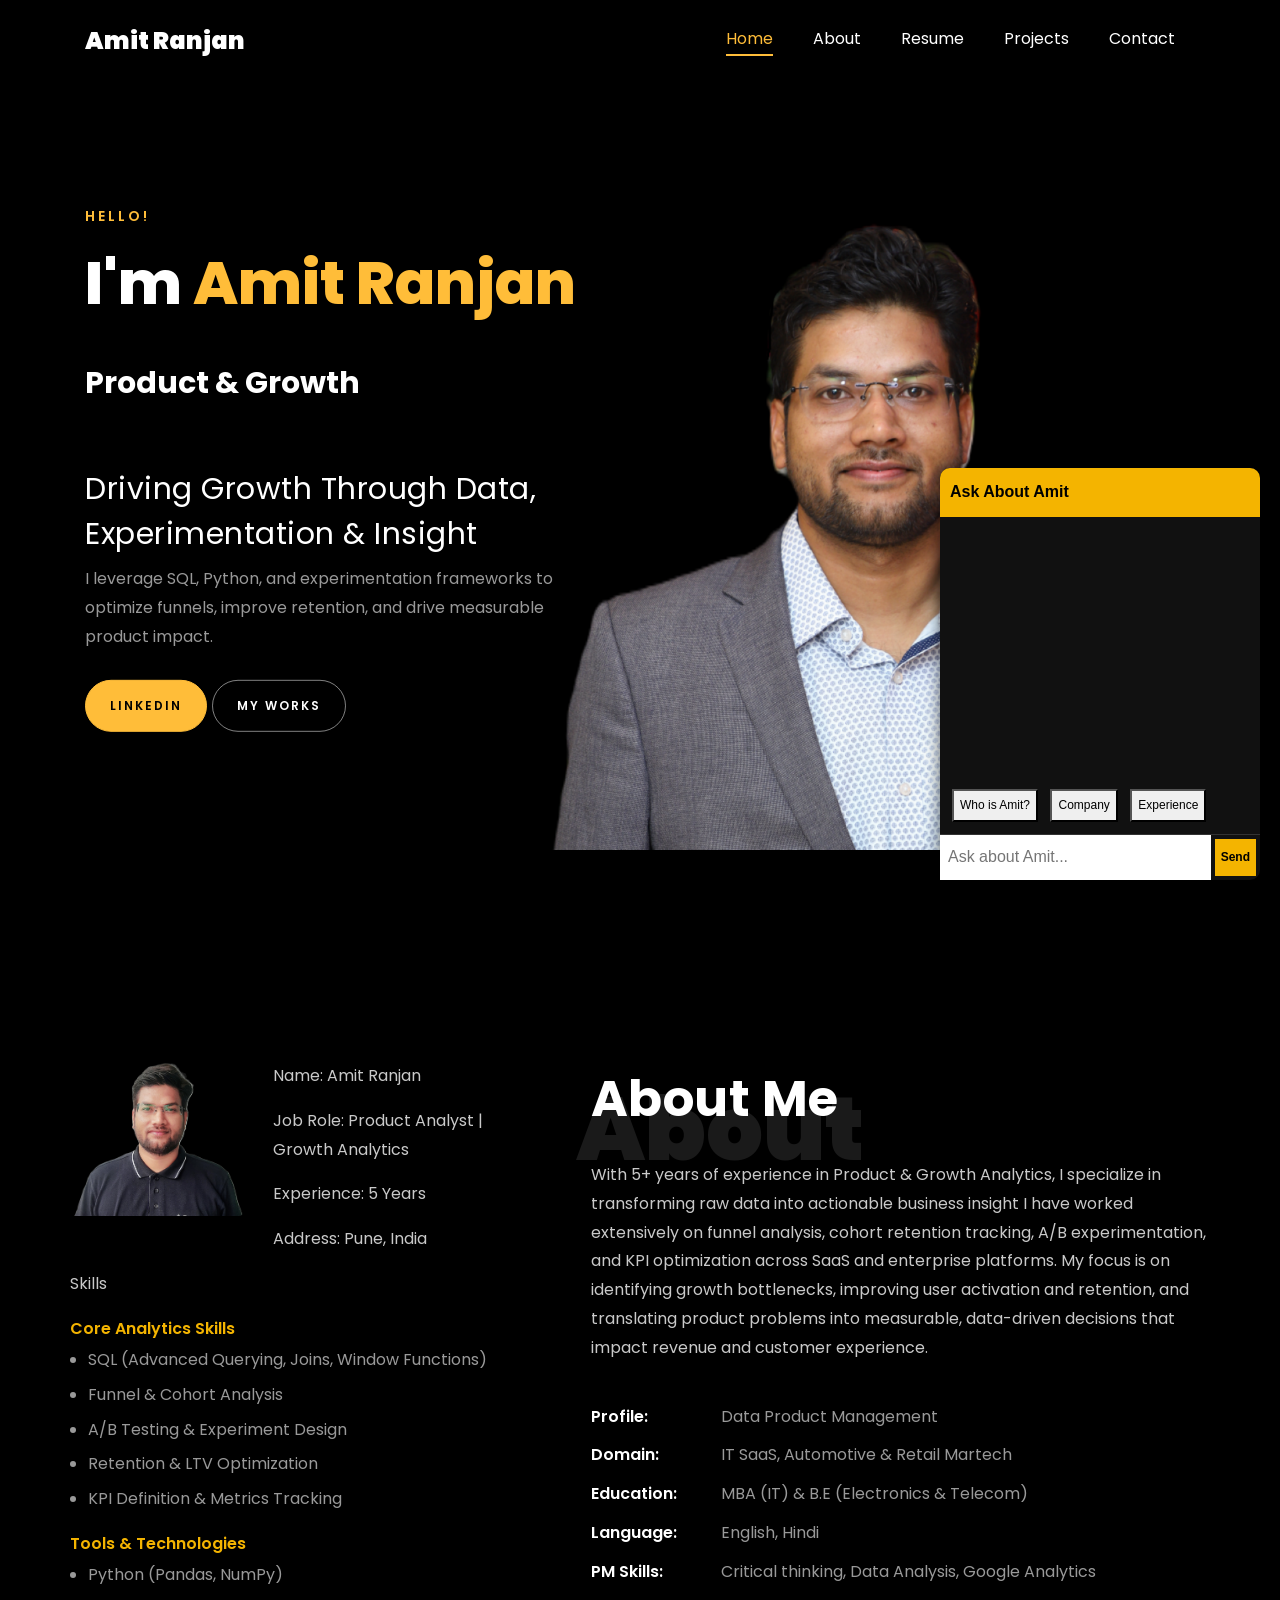
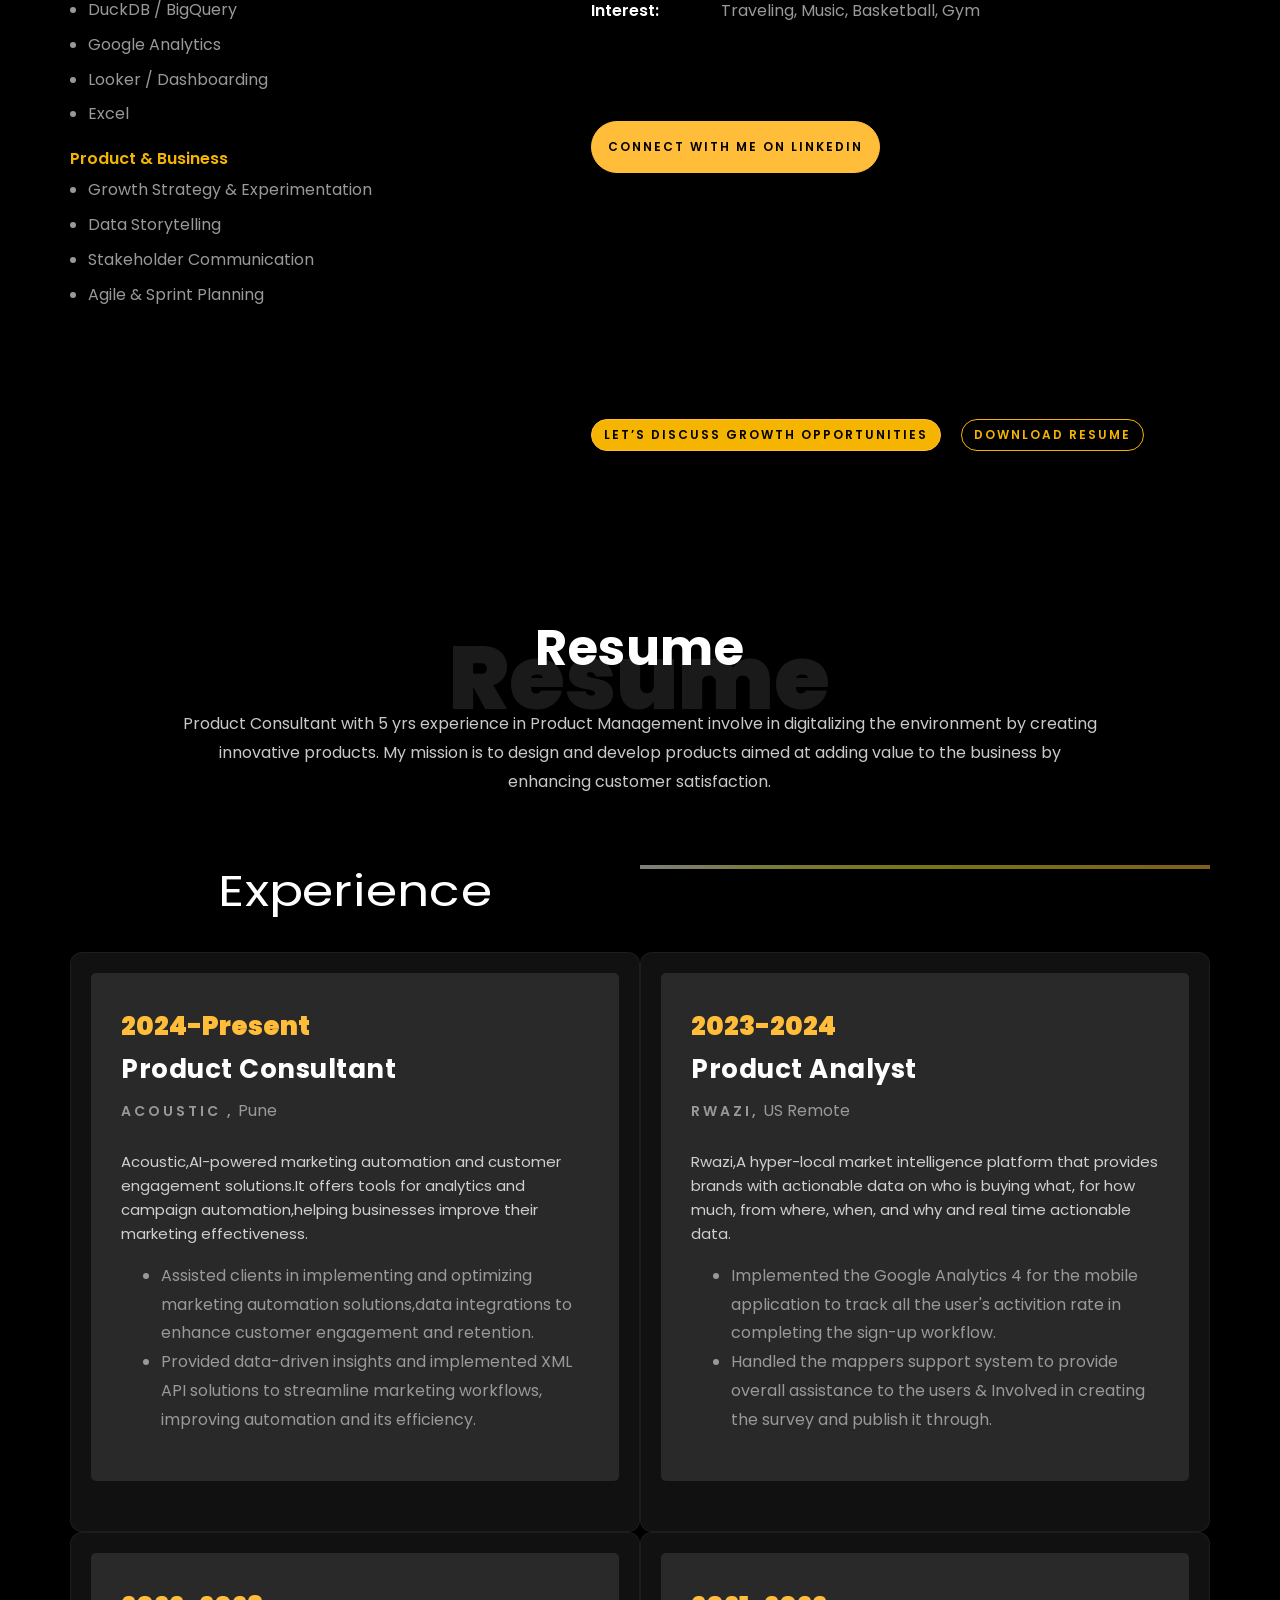
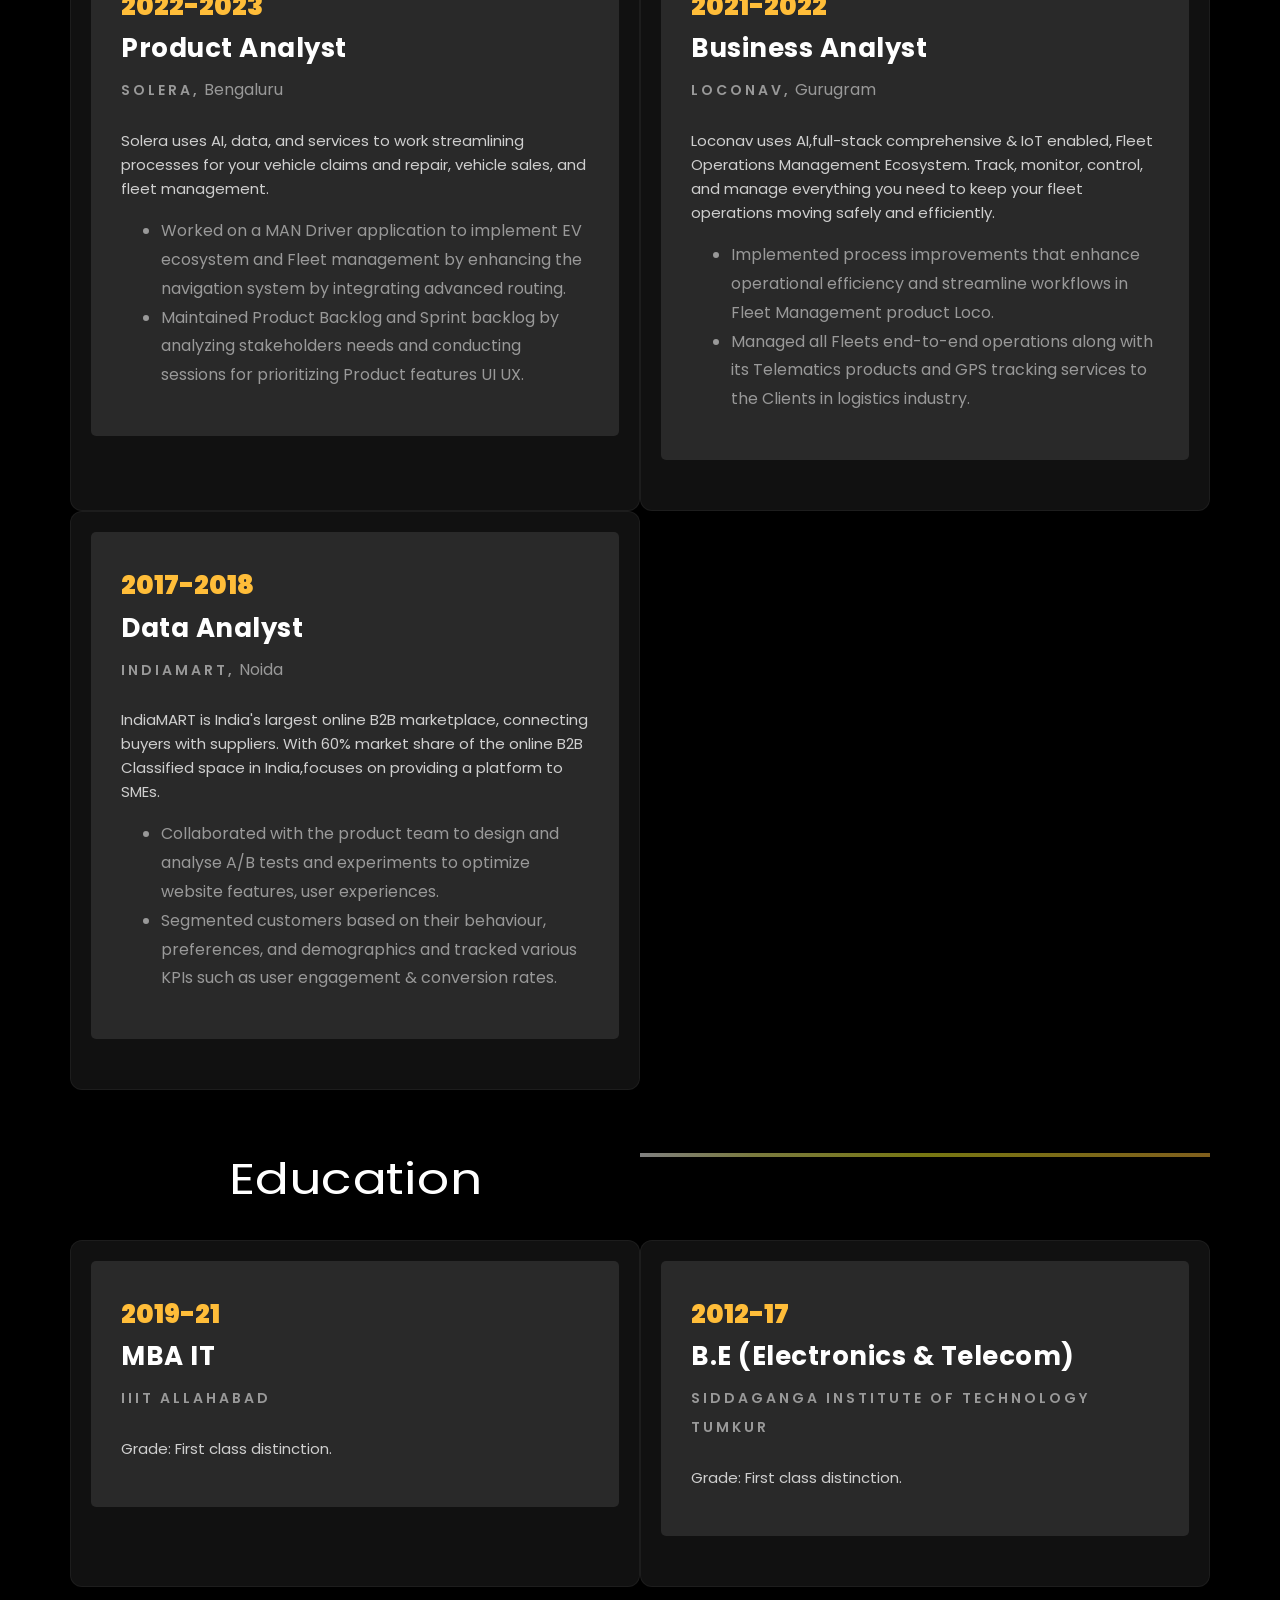
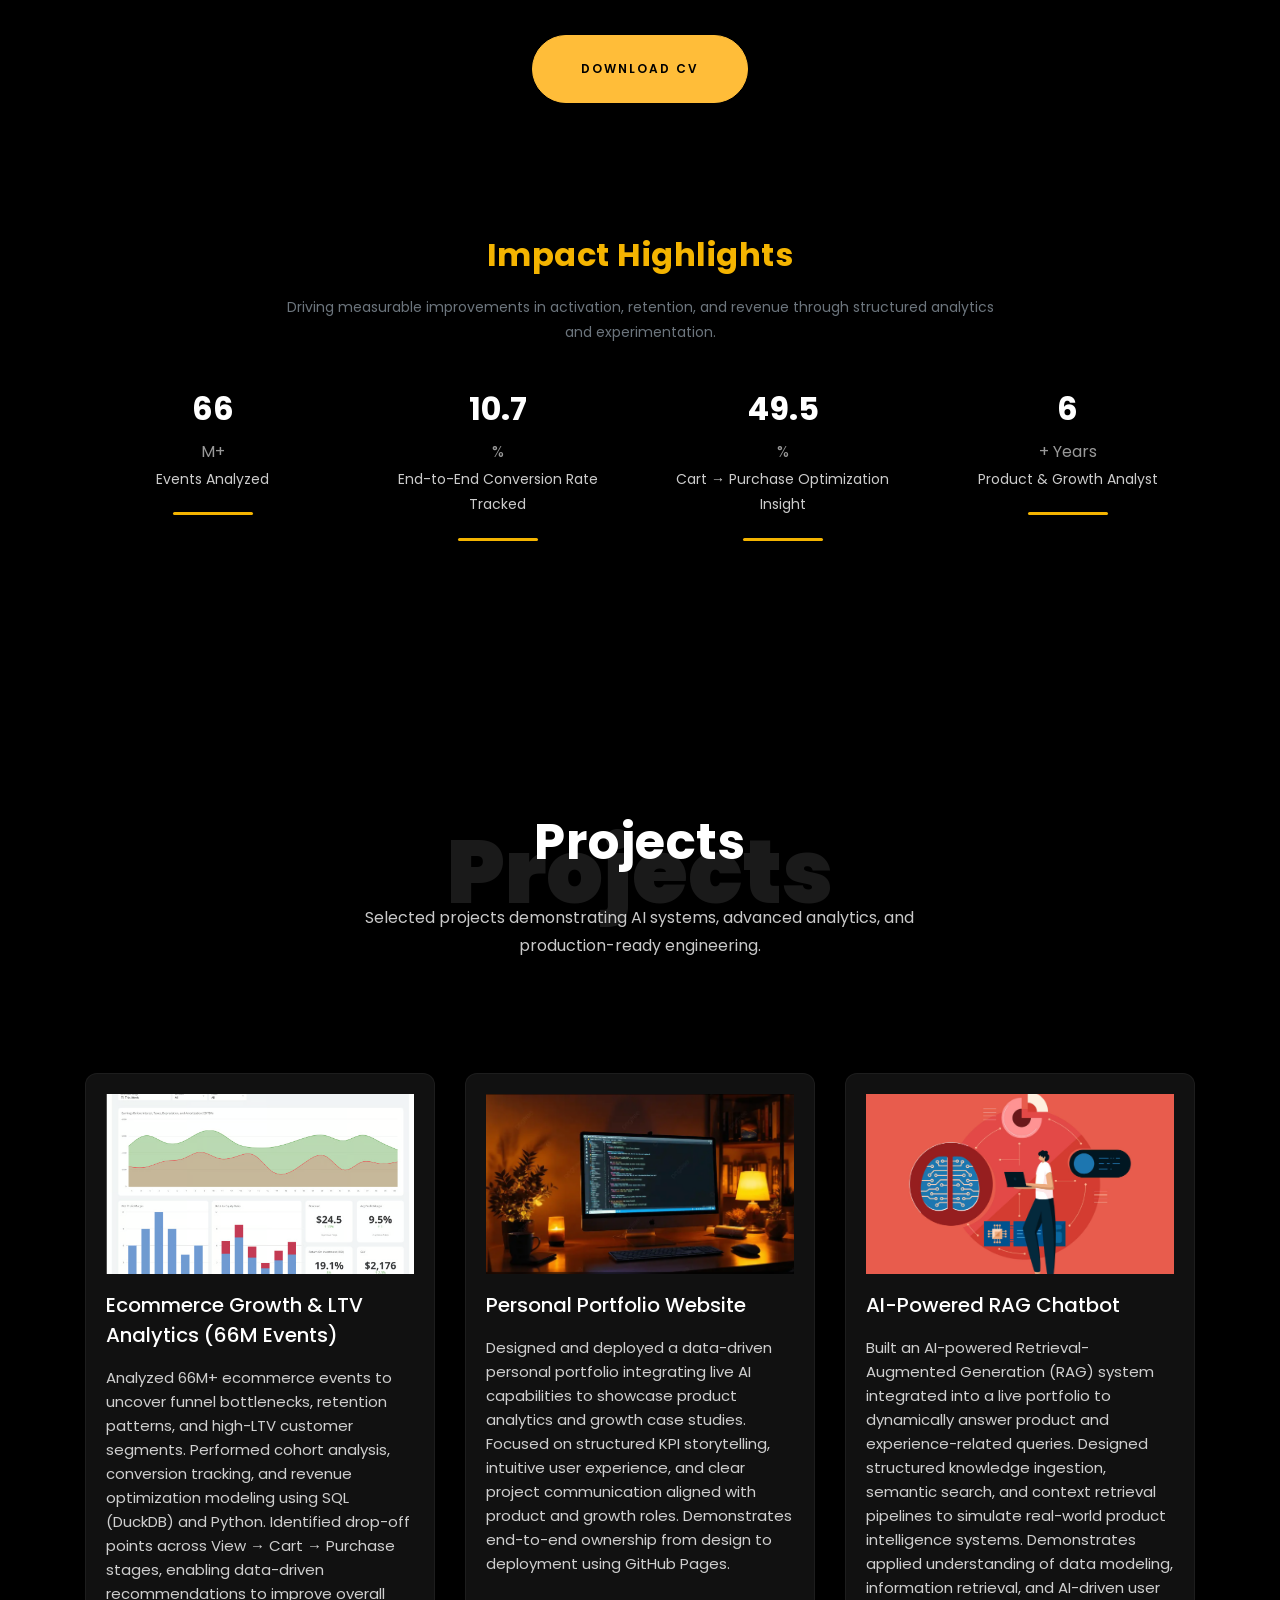
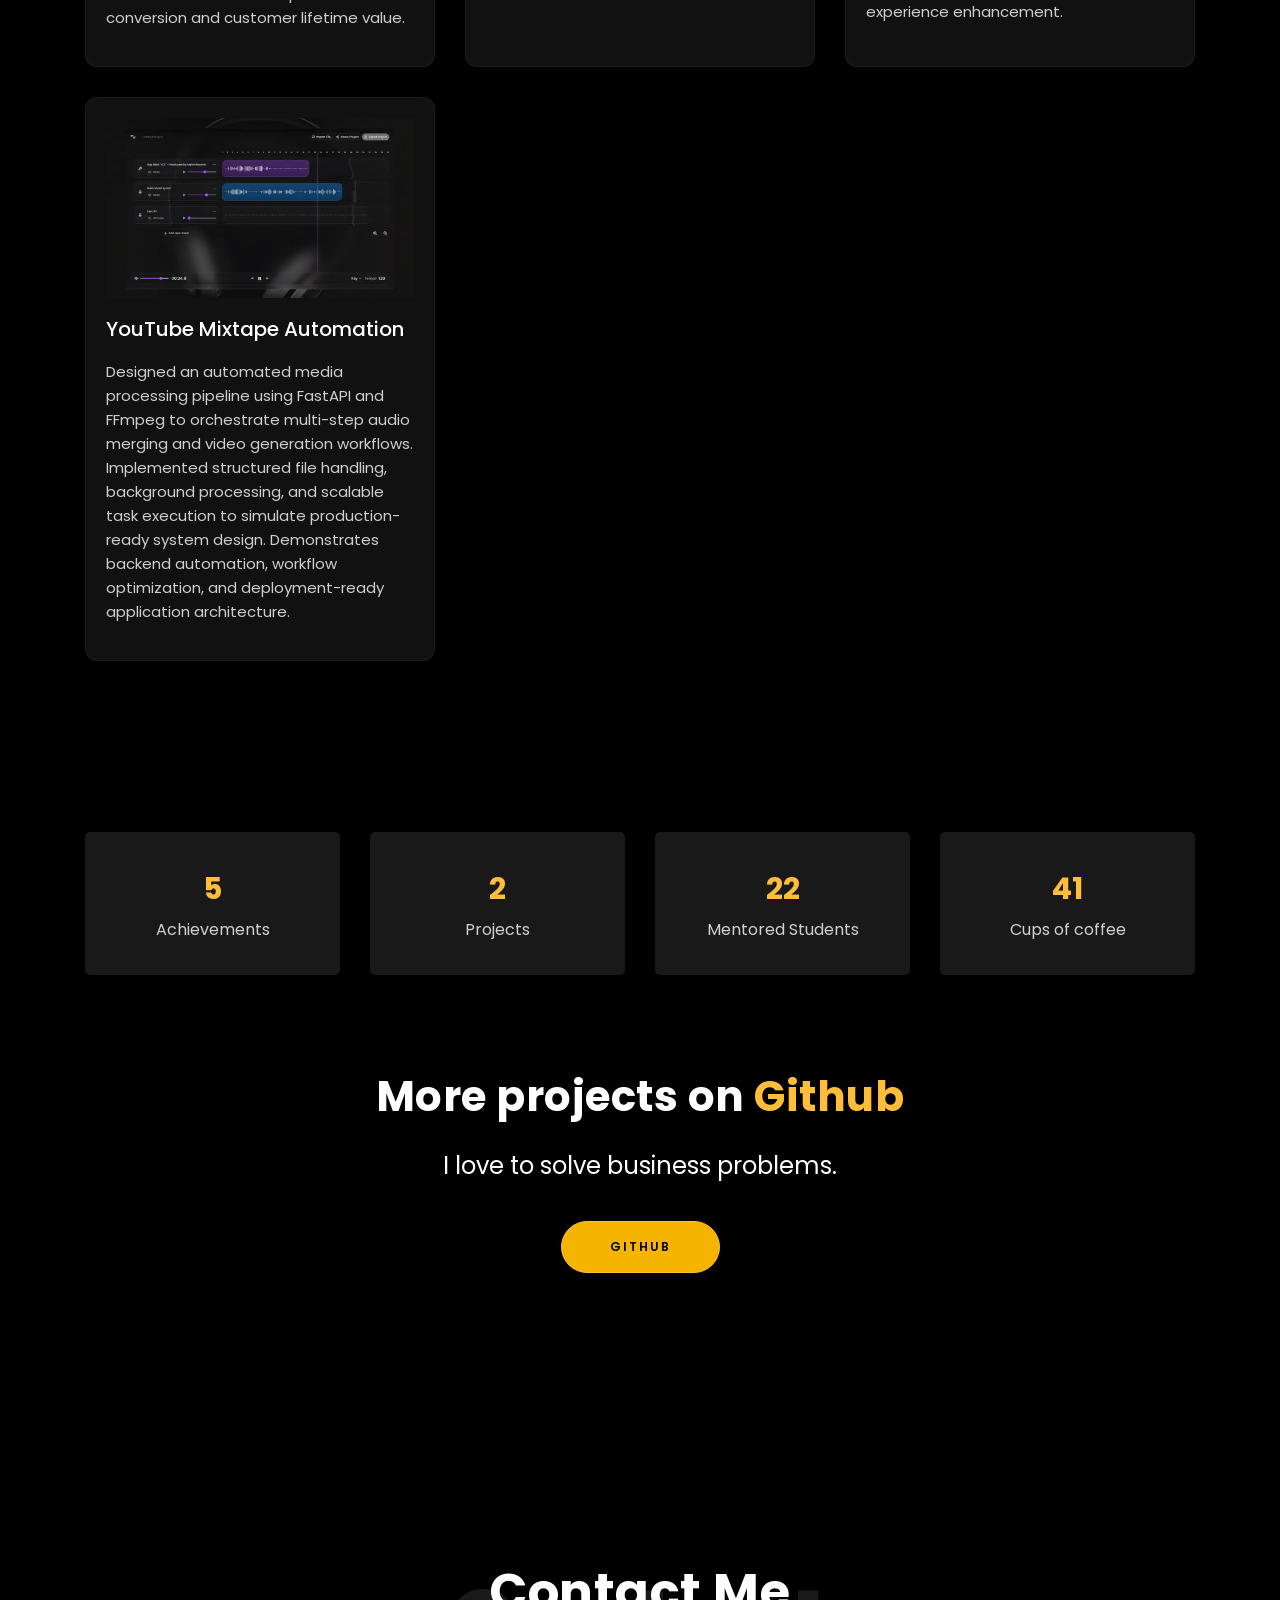
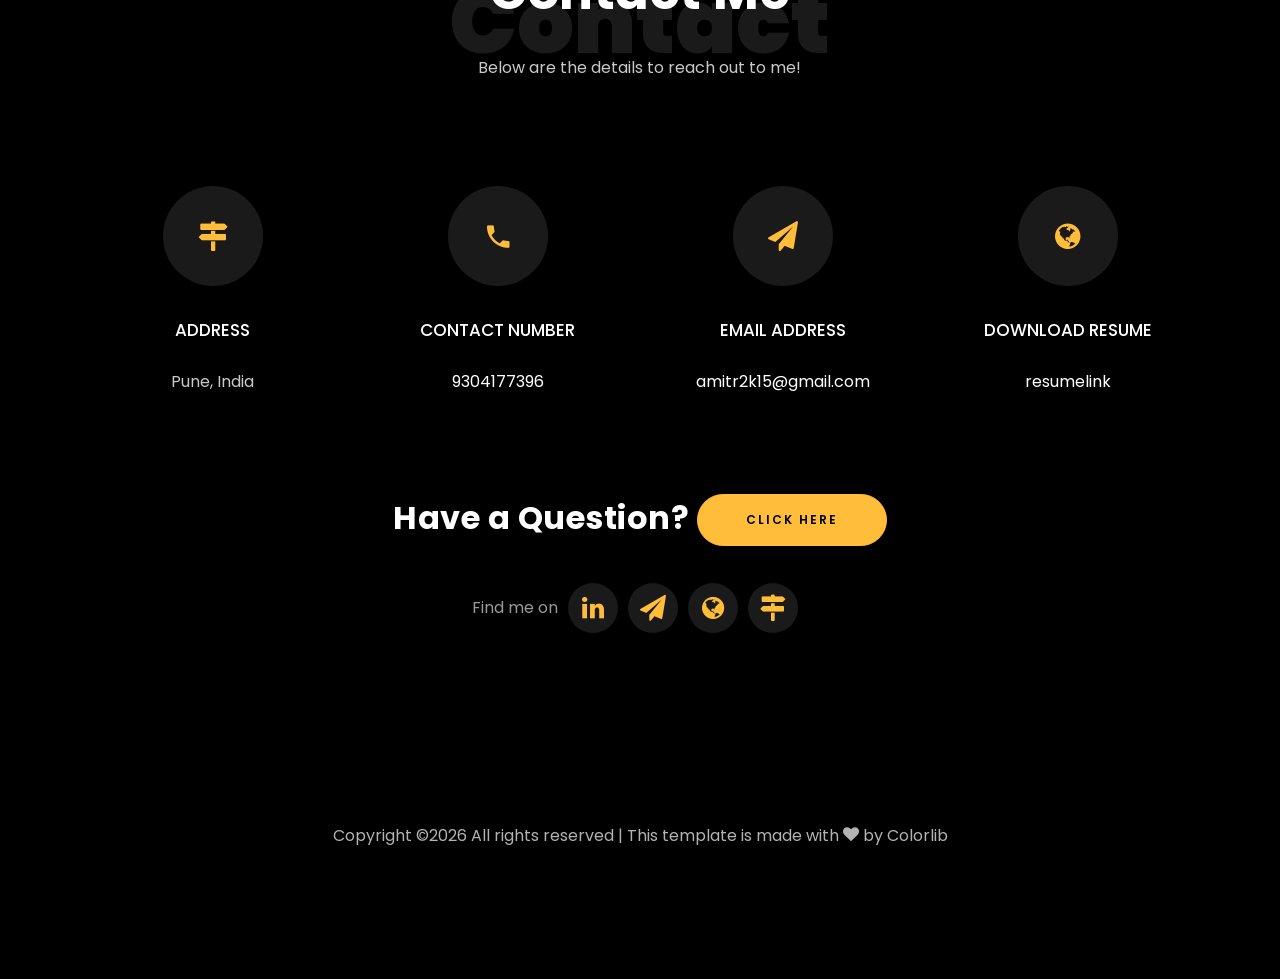
==== index.html @ 90a5bd71 "Remove Open to Oppurtunities" ====
<!DOCTYPE html>
<html lang="en">
  <head>
    <title>Amit Ranjan Portfolio</title>
    <meta charset="utf-8">
    <meta name="viewport" content="width=device-width, initial-scale=1, shrink-to-fit=no">
    
    <link href="https://fonts.googleapis.com/css?family=Poppins:100,200,300,400,500,600,700,800,900" rel="stylesheet">

    <link rel="stylesheet" href="css/open-iconic-bootstrap.min.css">
    <link rel="stylesheet" href="css/animate.css">
    
    <link rel="stylesheet" href="css/owl.carousel.min.css">
    <link rel="stylesheet" href="css/owl.theme.default.min.css">
    <link rel="stylesheet" href="css/magnific-popup.css">

    <link rel="stylesheet" href="css/aos.css">

    <link rel="stylesheet" href="css/ionicons.min.css">
    
    <link rel="stylesheet" href="css/flaticon.css">
    <link rel="stylesheet" href="css/icomoon.css">
    <link rel="stylesheet" href="css/style.css">



<style>

/*======================================
//--//-->   ABOUT
======================================*/

.about-mf .box-shadow-full {
  padding-top: 4rem;
  padding-bottom: 4rem;
}

.about-mf .about-img {
  margin-bottom: 2rem;
}

.about-mf .about-img img {
  margin-left: 10px;
}


.skill-mf .progress {
  /* background-color: #cde1f8; */
  margin: .5rem 0 1.2rem 0;
  border-radius: 0;
  height: .7rem;
}

.skill-mf .progress .progress-bar {
  height: .7rem;
  background-color: #ffbd39;
}


/* Animation styles */
#typing-animation {
  position: relative;
  font-size: 30px;
  font-weight: bold;
  color: rgb(255, 255, 255);
  overflow: hidden;
  white-space: nowrap;
  animation: typing 3s steps(20, end) infinite;
}

#typing-animation:before {
  content: "";
  /* position: absolute; */
  top: 0;
  left: 0;
  width: 0;
  height: 100%;
  background-color: #ccc;
  animation: typing-cursor 0.5s ease-in-out infinite;
}

@keyframes typing {
  from {
    width: 0;
  }
  to {
    width: 100%;
  }
}

@keyframes typing-cursor {
  from {
    width: 5px;
  }
  to {
    width: 0;
  }
}


/* project image zoom effect */

.zoom-effect {
  overflow: hidden;
  transition: transform 0.3s ease-out;
}

.zoom-effect:hover {
  transform: scale(1.1);
}


</style>

  </head>
  <body data-spy="scroll" data-target=".site-navbar-target" data-offset="300">
	  
	  
    <nav class="navbar navbar-expand-lg navbar-dark ftco_navbar ftco-navbar-light site-navbar-target" id="ftco-navbar">
	    <div class="container">
	      <a class="navbar-brand" href="index.html">Amit Ranjan </a>
	      <button class="navbar-toggler js-fh5co-nav-toggle fh5co-nav-toggle" type="button" data-toggle="collapse" data-target="#ftco-nav" aria-controls="ftco-nav" aria-expanded="false" aria-label="Toggle navigation">
	        <span class="oi oi-menu"></span> Menu
	      </button>

	      <div class="collapse navbar-collapse" id="ftco-nav">
	        <ul class="navbar-nav nav ml-auto">
	          <li class="nav-item"><a href="#home-section" class="nav-link"><span>Home</span></a></li>
	          <li class="nav-item"><a href="#about-section" class="nav-link"><span>About</span></a></li>
	          <li class="nav-item"><a href="#resume-section" class="nav-link"><span>Resume</span></a></li>
	          <li class="nav-item"><a href="#project-section" class="nav-link"><span>Projects</span></a></li>
	          <li class="nav-item"><a href="#contact-section" class="nav-link"><span>Contact</span></a></li>
	        </ul>
	      </div>
	    </div>
	  </nav>
	  <section id="home-section" class="hero">
		  <div class="home-slider  owl-carousel">
	       <div class="slider-item ">
	      	<div class="overlay"></div>
	         <div class="container">
	          <div class="row d-md-flex no-gutters slider-text align-items-end justify-content-end" data-scrollax-parent="true">
	          	<div class="one-third js-fullheight order-md-last img" style="background-image:url(images/bg_1.png);">
	          	 <div class="overlay"></div>
	          	</div>
		          <div class="one-forth d-flex  align-items-center ftco-animate" data-scrollax=" properties: { translateY: '70%' }">
		          	<div class="text">
		          		<span class="subheading">Hello! </span>
			            <h1 class="mt-3">I'm <span>Amit Ranjan</span></h1>
						<br>

						<!-- Element to contain animated typing -->
						<span id="typing-animation"></span>

						<script>
						
						// Initialize the typing animation
						const typingAnimationElement = document.getElementById('typing-animation');

						// Create an array of typing text
						const typingTexts = [
						'Product & Growth Analyst  ',
						'Funnel & Retention Specialist  ',
						'Data-Driven Problem Solver   ',
						];

						// Create a function to display the typing animation for a given text
						function playTypingAnimation(text) {
						// Loop through each character and add it to the element
						for (let i = 0; i < text.length; i++) {
							setTimeout(() => {
							typingAnimationElement.textContent += text[i];
							}, i * 200); // Increase the delay to slow down the typing animation
						}

						// Once the animation is complete, reset the text and start over
						setTimeout(() => {
							typingAnimationElement.textContent = '';
							playTypingAnimation(typingTexts[(typingTexts.indexOf(text) + 1) % typingTexts.length]);
						}, text.length * 200);
						}

						// Start the typing animation loop
						playTypingAnimation(typingTexts[0]);

						</script>

                        <br>
						<br>
						<br>
			            <h2>Driving Growth Through Data, Experimentation & Insight</h2>
						<h2 class= "mt=4"></h2>I leverage SQL, Python, and experimentation frameworks to optimize funnels, improve retention, and drive measurable product impact.</h2>
						<!-- <h2 class="d-flex" style="margin-bottom: 0">With over 4 years of experience</h2> -->
						<br> 
						<br>
			            <p><a href="https://www.linkedin.com/in/amitrnjan/" class="btn btn-primary py-3 px-4">linkedin</a> 
						    <a href="https://github.com/amitr2k11" class="btn btn-white btn-outline-white py-3 px-4">My works</a></p>
		            </div>
		          </div>
	        	</div>
	        </div>
	      </div>
		</div>
    </section>



    <section class="ftco-about img ftco-section ftco-no-pb" id="about-section">
    	<div class="container">
			<div class="row">
				<div class="row d-flex align-items-stretch">
				<!-- <div class="row d-flex"> -->
					<div class="col-md-6 col-lg-5 d-flex">
						<div class="img-about img d-flex align-items-stretch">
							<div class="overlay">
								<div class="row">
									<div class="col-sm-6 col-md-5">
									  <div class="about-img">
										<img src="images/about-me.png" class="img-fluid rounded b-shadow-a" alt="">
									  </div>
									</div>
									<!-- Details next to profile image -->
									<div class="col-sm-6 col-md-7">
									  <div class="about-info">
										<p><span class="title-s">Name: </span> <span>Amit Ranjan</span></p>
										<p><span class="title-s">Job Role: </span> <span>Product Analyst | Growth Analytics</span></p>
										<p><span class="title-s">Experience: </span> <span>5 Years </span></p>
										<p><span class="title-s">Address: </span> <span>Pune, India</span></p>
									  </div>
									</div>
								  </div>

								<div class="skill-mf skills-section">
									<p class="title-s">Skills</p>
									<h6>Core Analytics Skills</h6>
                                   <ul>
                                     <li>SQL (Advanced Querying, Joins, Window Functions)</li>
                                     <li>Funnel & Cohort Analysis</li>
                                     <li>A/B Testing & Experiment Design</li>
                                     <li>Retention & LTV Optimization</li>
                                     <li>KPI Definition & Metrics Tracking</li>
                                  </ul>

                                    <h6>Tools & Technologies</h6>
                                    <ul>
                                    <li>Python (Pandas, NumPy)</li>
                                    <li>DuckDB / BigQuery</li>
                                    <li>Google Analytics</li>
                                    <li>Looker / Dashboarding</li>
                                    <li>Excel</li>
                                    </ul>

                                    <h6>Product & Business</h6>
                                    <ul>
                                    <li>Growth Strategy & Experimentation</li>
                                    <li>Data Storytelling</li>
                                    <li>Stakeholder Communication</li>
                                    <li>Agile & Sprint Planning</li>
                                    </ul>
									
								</div>
							</div>
						</div>
					</div>
					
					<div class="col-md-6 col-lg-7 pl-lg-5 pb-5">
						<div class="row justify-content-start pb-3">
							<div class="col-md-12 heading-section ftco-animate">
								
								<h1 class="big">About</h1>
								<h2 class="mb-4">About Me</h2>
								
								<p>With 5+ years of experience in Product & Growth Analytics, I specialize in transforming raw data into actionable business insight
								   I have worked extensively on funnel analysis, cohort retention tracking, A/B experimentation, and KPI optimization across SaaS and enterprise platforms.
								   My focus is on identifying growth bottlenecks, improving user activation and retention, and translating product problems into measurable, data-driven decisions that impact revenue and customer experience.</p>
								<ul class="about-info mt-4 px-md-0 px-2">
									<li class="d-flex"><span>Profile:</span> <span> Data Product Management </span></li>
									<li class="d-flex"><span>Domain:</span> <span> IT SaaS, Automotive &amp; Retail Martech </span></li>
									<li class="d-flex"><span>Education:</span> <span> MBA (IT) &amp; B.E (Electronics & Telecom) </span></li>
									<li class="d-flex"><span>Language:</span> <span>English, Hindi</span></li>
									<li class="d-flex"><span>PM Skills:</span> <span> Critical thinking, Data Analysis, Google Analytics </span></li>
									<li class="d-flex"><span>Interest:</span> <span>Traveling, Music, Basketball, Gym</span></li>
									
								</ul>
							</div>
						</div>
						<div class="counter-wrap ftco-animate d-flex mt-md-1">
							<div class="text">
								<p class="mb-2">
									<!-- <span class="number" data-number="5">0</span> <span>+</span>
									<span>&nbsp; Projects completed</span> -->
								</p>
								<br>
								<br>
								<p><a href="https://www.linkedin.com/in/amitrnjan/" class="btn btn-primary py-3 px-3">Connect with me on LinkedIn</a></p>
                
                                <section id="about">
                                 <div class="badge-base LI-profile-badge" data-locale="en_US" data-size="small" data-theme="dark" data-type="VERTICAL" data-vanity="amitrnjan" data-version="v1"><a class="badge-base__link LI-simple-link" href="https://in.linkedin.com/in/amitrnjan?trk=profile-badge"></a></div> 
                                </section>
								                <div class="hero-buttons">
                                <a href="#contact-section" class="btn btn-primary mr-3">
                                 Let’s Discuss Growth Opportunities
                                </a>
                                <a href="https://drive.google.com/file/d/1G89qlvnezkSDI4OOdaeOlLHREACm2Dat/view?usp=sharing" class="btn btn-outline-light" download>
                                  Download Resume
                                </a>
                                </div>
							</div>
						</div>
					</div>
				</div>
			</div>
		</div>
    </section>
    <section class="ftco-section ftco-no-pb" id="resume-section">
    	<div class="container">
    		<div class="row justify-content-center pb-5">
          <div class="col-md-10 heading-section text-center ftco-animate">
          	<h1 class="big big-2">Resume</h1>
            <h2 class="mb-4">Resume</h2>
            <p>Product Consultant with 5 yrs experience in Product Management involve in digitalizing the environment by creating innovative products. My mission is to design and develop products aimed at adding value to the business by enhancing customer satisfaction.</p>
          </div>
        </div>

		<div class="row">
			<h1 class="big-4">Experience</h1>
			<div class="underline"></div>
		</div>
		<br>
		
		<div class="row">
			<div class="col-md-6 project-card">
				<div class="resume-wrap ftco-animate">
					<span class="date">2024-Present</span>
					<h2>Product Consultant</h2>
					<span class="position">Acoustic ,</span>
					<span class="mt-4">Pune</span>
					<p class="mt-4">Acoustic,AI-powered marketing automation and customer engagement solutions.It offers tools for analytics and campaign automation,helping businesses improve their marketing effectiveness.
						<ul>
							<li>Assisted clients in implementing and optimizing marketing automation solutions,data integrations to enhance customer engagement and retention.</li>
							<li>Provided data-driven insights and implemented XML API solutions to streamline marketing workflows, improving automation and its efficiency.</li>
						</ul>
					</p>
				</div>

			</div>

				<div class="col-md-6 project-card">
					<div class="resume-wrap ftco-animate">
						<span class="date">2023-2024</span>
						<h2>Product Analyst</h2>
						<span class="position">Rwazi,</span>
						<span class="mt-4">US Remote</span>
						<p class="mt-4">Rwazi,A hyper-local market intelligence platform that provides brands with actionable data on who is buying what, for how much, from where, when, and why and real time actionable data.
							<ul>
								<li>Implemented the Google Analytics 4 for the mobile application to track all the user's activition rate in completing the sign-up workflow.</li>
								<li>Handled the mappers support system to provide overall assistance to the users & Involved in creating the survey and publish it through.</li>
							</ul>
						</p>
					</div>

				</div>

				<div class="col-md-6 project-card">
					<div class="resume-wrap ftco-animate">
						<span class="date">2022-2023</span>
						<h2>Product Analyst</h2>
						<span class="position">Solera,</span>
						<span class="mt-4">Bengaluru</span>
						<p class="mt-4">Solera uses AI, data, and services to work streamlining processes for your vehicle claims and repair, vehicle sales, and fleet management.
							<ul>
								<li>Worked on a MAN Driver application to implement EV ecosystem and Fleet management by enhancing the navigation system by integrating advanced routing.</li>
								<li>Maintained Product Backlog and Sprint backlog by analyzing stakeholders needs and conducting sessions for prioritizing Product features UI UX.</li>
							</ul>
						</p>
					</div>

				</div>

				<div class="col-md-6 project-card">
					<div class="resume-wrap ftco-animate">
						<span class="date">2021-2022</span>
						<h2>Business Analyst</h2>
						<span class="position">Loconav,</span>
						<span class="mt-4">Gurugram</span>
						<p class="mt-4">Loconav uses AI,full-stack comprehensive & IoT enabled, Fleet Operations Management Ecosystem. Track, monitor, control, and manage everything you need to keep your fleet operations moving safely and efficiently.
							<ul>
								<li> Implemented process improvements that enhance operational efficiency and streamline workflows in Fleet Management product Loco.</li>
								<li>Managed all Fleets end-to-end operations along with its Telematics products and GPS tracking services to the Clients in logistics industry.</li>
							</ul>
						</p>
					</div>

				</div>

				<div class="col-md-6 project-card">
					<div class="resume-wrap ftco-animate">
						<span class="date">2017-2018</span>
						<h2>Data Analyst</h2>
						<span class="position">IndiaMart,</span>
						<span class="mt-4">Noida</span>
						<p class="mt-4">IndiaMART is India's largest online B2B marketplace, connecting buyers with suppliers. With 60% market share of the online B2B Classified space in India,focuses on providing a platform to SMEs.
							<ul>
								<li>Collaborated with the product team to design and analyse A/B tests and experiments to optimize website features, user experiences.</li>
								<li>Segmented customers based on their behaviour, preferences, and demographics and  tracked various KPIs such as user engagement & conversion rates.</li>
							</ul>
						</p>
					</div>

				</div>

			</div>

		<br>
		
		<br>

		<div class="row">
			<h1 class="big-4">Education</h1>
			<div class="underline"></div>
		</div>
		<br>
		
			<div class="row">
    			<div class="col-md-6 project-card">
    				<div class="resume-wrap ftco-animate">
    					<span class="date">2019-21</span>
    					<h2>MBA IT </h2>
    					<span class="position">IIIT Allahabad</span>
    					<p class="mt-4">Grade: First class distinction.</p>
    				</div>
    			</div>

    			<div class="col-md-6 project-card">
    				<div class="resume-wrap ftco-animate">
    					<span class="date">2012-17</span>
    					<h2>B.E (Electronics & Telecom) </h2>
    					<span class="position">Siddaganga Institute of Technology Tumkur</span>
    					<p class="mt-4">Grade: First class distinction.</p>
    				</div>
				</div>
    		</div>

    		<div class="row justify-content-center mt-5">
    			<div class="col-md-6 text-center ftco-animate">
    				<p><a href="https://drive.google.com/file/d/1G89qlvnezkSDI4OOdaeOlLHREACm2Dat/view?usp=sharing" class="btn btn-primary py-4 px-5">Download CV</a></p>
    			</div>
    		</div>
    	</div>
    </section>
 
	<section class="ftco-section impact-section">
  <div class="container">
    <div class="row justify-content-center mb-4">
      <div class="col-md-8 text-center">
        <h2 class="mb-3">Impact Highlights</h2>
        <p class="text-muted">Driving measurable improvements in activation, retention, and revenue through structured analytics and experimentation.</p>
      </div>
    </div>

    <div class="row text-center">

      <div class="col-md-3">
        <h3 class="counter" data-target="66">0</h3><span>M+</span>
        <p>Events Analyzed</p>
		<div class="section-divider"></div>
      </div>

      <div class="col-md-3">
        <h3 class="counter" data-target="10.7">0</h3><span>%</span>
        <p>End-to-End Conversion Rate Tracked</p>
		<div class="section-divider"></div>
      </div>

      <div class="col-md-3">
        <h3 class="counter" data-target="49.5">0</h3><span>%</span>
        <p>Cart → Purchase Optimization Insight</p>
		<div class="section-divider"></div>
	  </div>

	  <div class="col-md-3">
        <h3 class="counter" data-target="6">0</h3><span>+ Years</span>
        <p>Product & Growth Analyst</p>
		<div class="section-divider"></div>
	  </div>

    </div>
  </div>
</section>
    <section class="ftco-section" id="project-section">
      <div class="container">
        <div class="row justify-content-center mb-5 pb-5">
          <div class="col-md-7 heading-section text-center ftco-animate">
            <h1 class="big big-2">Projects</h1>
            <h2 class="mb-4">Projects</h2>
            <p>Selected projects demonstrating AI systems, advanced analytics, and production-ready engineering.</p>
          </div>
        </div>
    <div class="row d-flex">


		      <!-- Project 1: Ecommerce Growth Analytics -->
               <div class="col-md-4 d-flex ftco-animate">
                 <div class="blog-entry justify-content-end project-card">
                 <a href="https://github.com/amitr2k11/ecommerce-growth-analytics" 
                   class="block-20 zoom-effect" 
                   style="background-image: url('images/ecommerce.jpg');">
             </a>
                 <div class="text mt-3 float-right d-block">
                <h3 class="heading">
               <a href="https://github.com/amitr2k11/ecommerce-growth-analytics">
                 Ecommerce Growth & LTV Analytics (66M Events)
              </a>
             </h3>
              <p>
                Analyzed 66M+ ecommerce events to uncover funnel bottlenecks, retention patterns, and high-LTV customer segments.
				Performed cohort analysis, conversion tracking, and revenue optimization modeling using SQL (DuckDB) and Python.
				Identified drop-off points across View → Cart → Purchase stages, enabling data-driven recommendations to improve overall conversion and customer lifetime value.
			   </p>
                </div>
              </div>
            </div>


           <!-- Project 2: Portfolio Website -->
            <div class="col-md-4 d-flex ftco-animate">
             <div class="blog-entry justify-content-end project-card">
                  <a href="https://amitr2k11.github.io/amit/" 
                   class="block-20 zoom-effect" 
               style="background-image: url('images/portfolio.jpg');">
                 </a>
             <div class="text mt-3 float-right d-block">
            <h3 class="heading">
            <a href="https://amitr2k11.github.io/amit/">
                Personal Portfolio Website
                  </a>
                  </h3>
                <p>
                 Designed and deployed a data-driven personal portfolio integrating live AI capabilities to showcase product analytics and growth case studies.
				 Focused on structured KPI storytelling, intuitive user experience, and clear project communication aligned with product and growth roles.
				 Demonstrates end-to-end ownership from design to deployment using GitHub Pages.
                </p>
            </div>
            </div>
          </div>

  <!-- Project 3: RAG Chatbot -->
  <div class="col-md-4 d-flex ftco-animate">
    <div class="blog-entry justify-content-end project-card">
      <a href="https://github.com/amitr2k11/RAG-Portfolio-Backend" 
         class="block-20 zoom-effect" 
         style="background-image: url('images/rag.jpg');">
      </a>
      <div class="text mt-3 float-right d-block">
        <h3 class="heading">
          <a href="https://github.com/amitr2k11/RAG-Portfolio-Backend">
            AI-Powered RAG Chatbot
          </a>
        </h3>
        <p>
          Built an AI-powered Retrieval-Augmented Generation (RAG) system integrated into a live portfolio to dynamically answer product and experience-related queries.
		  Designed structured knowledge ingestion, semantic search, and context retrieval pipelines to simulate real-world product intelligence systems.
		  Demonstrates applied understanding of data modeling, information retrieval, and AI-driven user experience enhancement.
        </p>
      </div>
    </div>
  </div>

    <!-- Project 4: YouTube Mixtape Automation -->
<div class="col-md-4 d-flex ftco-animate">
  <div class="blog-entry justify-content-end project-card">
    <a href="https://github.com/amitr2k11/youtube-mixtape-automation" 
       class="block-20 zoom-effect" 
       style="background-image: url('images/mixtape.jpg');">
    </a>
    <div class="text mt-3 float-right d-block">
      <h3 class="heading">
        <a href="https://github.com/amitr2k11/youtube-mixtape-automation">
          YouTube Mixtape Automation
        </a>
      </h3>
      <p>
        Designed an automated media processing pipeline using FastAPI and FFmpeg to orchestrate multi-step audio merging and video generation workflows.
		Implemented structured file handling, background processing, and scalable task execution to simulate production-ready system design.
		Demonstrates backend automation, workflow optimization, and deployment-ready application architecture.
      </p>
    </div>
  </div>
</div>

</div>
	<br>
			
		 </div>
    </section>

	<section class="ftco-section ftco-no-pt ftco-no-pb ftco-counter img" id="section-counter">
      <div class="container">
		<div class="row d-md-flex align-items-center">
          <div class="col-md d-flex justify-content-center counter-wrap ftco-animate">
            <div class="block-18">
              <div class="text">
                <strong class="number" data-number="20">0</strong>
                <span>Achievements</span>
              </div>
            </div>
          </div>
          <div class="col-md d-flex justify-content-center counter-wrap ftco-animate">
            <div class="block-18">
              <div class="text">
                <strong class="number" data-number="10">0</strong>
                <span>Projects</span>
              </div>
            </div>
          </div>
          <div class="col-md d-flex justify-content-center counter-wrap ftco-animate">
            <div class="block-18">
              <div class="text">
                <strong class="number" data-number="80">0</strong>
                <span>Mentored Students</span>
              </div>
            </div>
          </div>
          <div class="col-md d-flex justify-content-center counter-wrap ftco-animate">
            <div class="block-18">
              <div class="text">
                <strong class="number" data-number="150">0</strong>
                <span>Cups of coffee</span>
              </div>
            </div>
          </div>
        </div>
      </div>
	
	  <div class="ftco-section ftco-hireme img margin-top projects-banner" style="background-image: url(images/analytics-cover.jpg)">
			<!-- <div class="container"> -->
				<div class="row justify-content-center">
					<div class="col-md-7 ftco-animate text-center">
						<h2>More projects on<span> Github  </span> </h2>
						<div class="heading"> <h4> I love to solve business problems. </h4>
						<br>
						<p><a href="https://github.com/amitr2k11" class="btn btn-primary py-3 px-5">GitHub</a></p>
						</div>
					</div>
				</div>
			<!-- </div> -->
		</div>
	</section>
    <section class="ftco-section contact-section ftco-no-pb" id="contact-section">
      <div class="container">
      	<div class="row justify-content-center mb-5 pb-3">
          <div class="col-md-7 heading-section text-center ftco-animate">
            <h1 class="big big-2">Contact</h1>
            <h2 class="mb-4">Contact Me</h2>
            <p>Below are the details to reach out to me!</p>
          </div>
        </div>

        <div class="row d-flex contact-info mb-5">
          <div class="col-md-6 col-lg-3 d-flex ftco-animate">
          	<div class="align-self-stretch box p-4 text-center">
          		<div class="icon d-flex align-items-center justify-content-center">
          			<span class="icon-map-signs"></span>
          		</div>
          		<h3 class="mb-4">Address</h3>
	            <p>Pune, India</p>
	          </div>
          </div>
          <div class="col-md-6 col-lg-3 d-flex ftco-animate">
          	<div class="align-self-stretch box p-4 text-center">
          		<div class="icon d-flex align-items-center justify-content-center">
          			<span class="icon-phone2"></span>
          		</div>
          		<h3 class="mb-4">Contact Number</h3>
	            <p><a href="tel://0101010101">9304177396</a></p>
	          </div>
          </div>
          <div class="col-md-6 col-lg-3 d-flex ftco-animate">
          	<div class="align-self-stretch box p-4 text-center">
          		<div class="icon d-flex align-items-center justify-content-center">
          			<span class="icon-paper-plane"></span>
          		</div>
          		<h3 class="mb-4">Email Address</h3>
	            <p><a href="mailto:info@yoursite.com">amitr2k15@gmail.com</a></p>
	          </div>
          </div>
          <div class="col-md-6 col-lg-3 d-flex ftco-animate">
          	<div class="align-self-stretch box p-4 text-center">
          		<div class="icon d-flex align-items-center justify-content-center">
          			<span class="icon-globe"></span>
          		</div>
          		<h3 class="mb-4">Download Resume</h3>
	            <p><a href="https://drive.google.com/file/d/1G89qlvnezkSDI4OOdaeOlLHREACm2Dat/view?usp=sharing">resumelink</a></p>
	          </div>
          </div>

		  <div class="container">
			<br>
			<br>
			<div class="row justify-content-center">
				<div class="col-md-7 ftco-animate text-center">
					<h2>Have a <span> Question?  </span> <a href="https://docs.google.com/forms/d/e/1FAIpQLSff6OpBUi1QQVUAE4bfv4hPo0HGi1BEGAaNIU8H9kfJksap4A/viewform?usp=sharing" class="btn btn-primary py-3 px-5">Click Here</a> </h2>
				</div>
			</div>
				<br>
					<ul class="ftco-footer-social list-unstyled d-flex justify-content-center align-items-center mb-0">
					  <li class="ftco-animate normal-txt">Find me on  </li>
					  <!-- <li class="ftco-animate"><a href="https://www.youtube.com/@RishabhMishraOfficial"><span class="icon-youtube"></span></a></li> -->
					  <li class="ftco-animate"><a href="https://www.linkedin.com/in/amitrnjan/"><span class="icon-linkedin"></span></a></li>  
					  <!-- <li class="ftco-animate"><a href="https://twitter.com/rishabhnmishra"><span class="icon-twitter"></span></a></li> --> 
				      <li class="ftco-animate"><a href="https://www.researchgate.net/profile/Amit_Ranjan24"><span class="icon-paper-plane"></span></a></li>
					  <li class="ftco-animate"><a href="https://papers.ssrn.com/sol3/cf_dev/AbsByAuth.cfm?per_id=4760819"><span class="icon-globe"></span></a></li>
					  <li class="ftco-animate"><a href="https://www.hackerrank.com/profile/amitr2k15"><span class="icon-map-signs"></span></a></li>
					</ul>
				<br>
		   </div>
   </div>
 </section>


 
	
    <footer class="ftco-footer ftco-section">
		<div class="container">
		  <div class="row">
			<div class="col-md-12 text-center">
  
			  <p><!-- Link back to Colorlib can't be removed. Template is licensed under CC BY 3.0. -->
	Copyright &copy;<script>document.write(new Date().getFullYear());</script> All rights reserved | This template is made with <i class="icon-heart color-danger" aria-hidden="true"></i> by <a href="https://colorlib.com" target="_blank">Colorlib</a>
	<!-- Link back to Colorlib can't be removed. Template is licensed under CC BY 3.0. --></p>
			</div>
		  </div>
		</div>
	  </footer>


  <!-- loader -->
  <div id="ftco-loader" class="show fullscreen"><svg class="circular" width="48px" height="48px"><circle class="path-bg" cx="24" cy="24" r="22" fill="none" stroke-width="4" stroke="#eeeeee"/><circle class="path" cx="24" cy="24" r="22" fill="none" stroke-width="4" stroke-miterlimit="10" stroke="#F96D00"/></svg></div>


  <script src="js/jquery.min.js"></script>
  <script src="js/jquery-migrate-3.0.1.min.js"></script>
  <script src="js/popper.min.js"></script>
  <script src="js/bootstrap.min.js"></script>
  <script src="js/jquery.easing.1.3.js"></script>
  <script src="js/jquery.waypoints.min.js"></script>
  <script src="js/jquery.stellar.min.js"></script>
  <script src="js/owl.carousel.min.js"></script>
  <script src="js/jquery.magnific-popup.min.js"></script>
  <script src="js/aos.js"></script>
  <script src="js/jquery.animateNumber.min.js"></script>
  <script src="js/scrollax.min.js"></script>
  
  <script src="js/main.js"></script>

<!-- CHATBOT STYLES -->
<style>
#chatbot {
  position: fixed;
  bottom: 20px;
  right: 20px;
  width: 320px;
  background: #111;
  border-radius: 10px;
  box-shadow: 0 0 15px rgba(0,0,0,0.6);
  font-family: Arial, sans-serif;
  color: #fff;
  z-index: 9999;
}

#chat-header {
  background: #f4b400;
  color: #000;
  padding: 10px;
  font-weight: bold;
  border-radius: 10px 10px 0 0;
}

#chat-messages {
  height: 260px;
  padding: 10px;
  overflow-y: auto;
  font-size: 14px;
  white-space: pre-wrap;
  word-wrap: break-word;
  line-height: 1.5;
}

.user-msg {
  color: #ffd24d;
  margin-bottom: 8px;
}

.bot-msg {
  color: #ffffff;
  margin-bottom: 10px;
}

#chat-input-area {
  display: flex;
  border-top: 1px solid #333;
}

#chat-input {
  flex: 1;
  padding: 8px;
  border: none;
  outline: none;
}

#chat-input-area button {
  background: #f4b400;
  border: none;
  padding: 8px 12px;
  cursor: pointer;
  font-weight: bold;
}

#chatbot button {
  margin: 4px;
  padding: 4px 6px;
  font-size: 12px;
  cursor: pointer;
}
/* ============================= */
/* MOBILE RESPONSIVE FIX */
/* ============================= */

@media (max-width: 768px) {

  #chatbot {
    width: 92%;
    right: 4%;
    bottom: 15px;
    max-height: 75vh;
  }

  #chat-messages {
    height: 45vh;
  }

  #chat-header {
    font-size: 16px;
    padding: 12px;
  }

  #chat-input {
    font-size: 14px;
  }

  #chatbot button {
    font-size: 12px;
    padding: 6px 8px;
  }
}

</style>

<!-- CHATBOT UI -->
<div id="chatbot">
  <div id="chat-header">Ask About Amit</div>

  <div id="chat-messages"></div>

  <div style="padding:8px;">
    <button onclick="sendPreset('Who is Amit Ranjan?')">Who is Amit?</button>
    <button onclick="sendPreset('Which company does Amit work for?')">Company</button>
    <button onclick="sendPreset('What experience does Amit have?')">Experience</button>
  </div>

  <div id="chat-input-area">
    <input id="chat-input" placeholder="Ask about Amit..." />
    <button onclick="sendMessage()">Send</button>
  </div>
</div>

<!-- CHATBOT SCRIPT -->
<script>
const chatBox = document.getElementById("chat-messages");
const input = document.getElementById("chat-input");

function typeText(element, text, speed = 15) {
  element.textContent = "";
  let i = 0;
  const interval = setInterval(() => {
    element.textContent += text.charAt(i);
    i++;
    if (i >= text.length) clearInterval(interval);
  }, speed);
}

function appendMessage(sender, text, isBot = false) {
  const msg = document.createElement("div");
  msg.innerHTML = `<b>${sender}:</b> `;
  chatBox.appendChild(msg);

  if (isBot) {
    const span = document.createElement("span");
    msg.appendChild(span);
    typeText(span, text);
  } else {
    msg.innerHTML += text;
  }

  chatBox.scrollTop = chatBox.scrollHeight;
}

async function sendMessage() {
  const userMsg = input.value.trim();
  if (!userMsg) return;

  appendMessage("You", userMsg);
  input.value = "";

  const response = await fetch(
    "https://translator-forge-pencil-levy.trycloudflare.com/chat",
    {
      method: "POST",
      headers: { "Content-Type": "application/json" },
      body: JSON.stringify({ question: userMsg })
    }
  );

  const data = await response.json();
  appendMessage("Bot", data.answer, true);
}

function sendPreset(text) {
  input.value = text;
  sendMessage();
}
</script>
<script>
const counters = document.querySelectorAll('.counter');

const animateCounters = () => {
  counters.forEach(counter => {
    const target = +counter.getAttribute('data-target');
    const increment = target / 100;

    const updateCount = () => {
      const current = +counter.innerText;
      if (current < target) {
        counter.innerText = (current + increment).toFixed(1);
        setTimeout(updateCount, 20);
      } else {
        counter.innerText = target;
      }
    };

    updateCount();
  });
};
window.addEventListener('load', animateCounters);
</script>
<script src="https://platform.linkedin.com/badges/js/profile.js" async defer type="text/javascript"></script>
  </body>
</html>
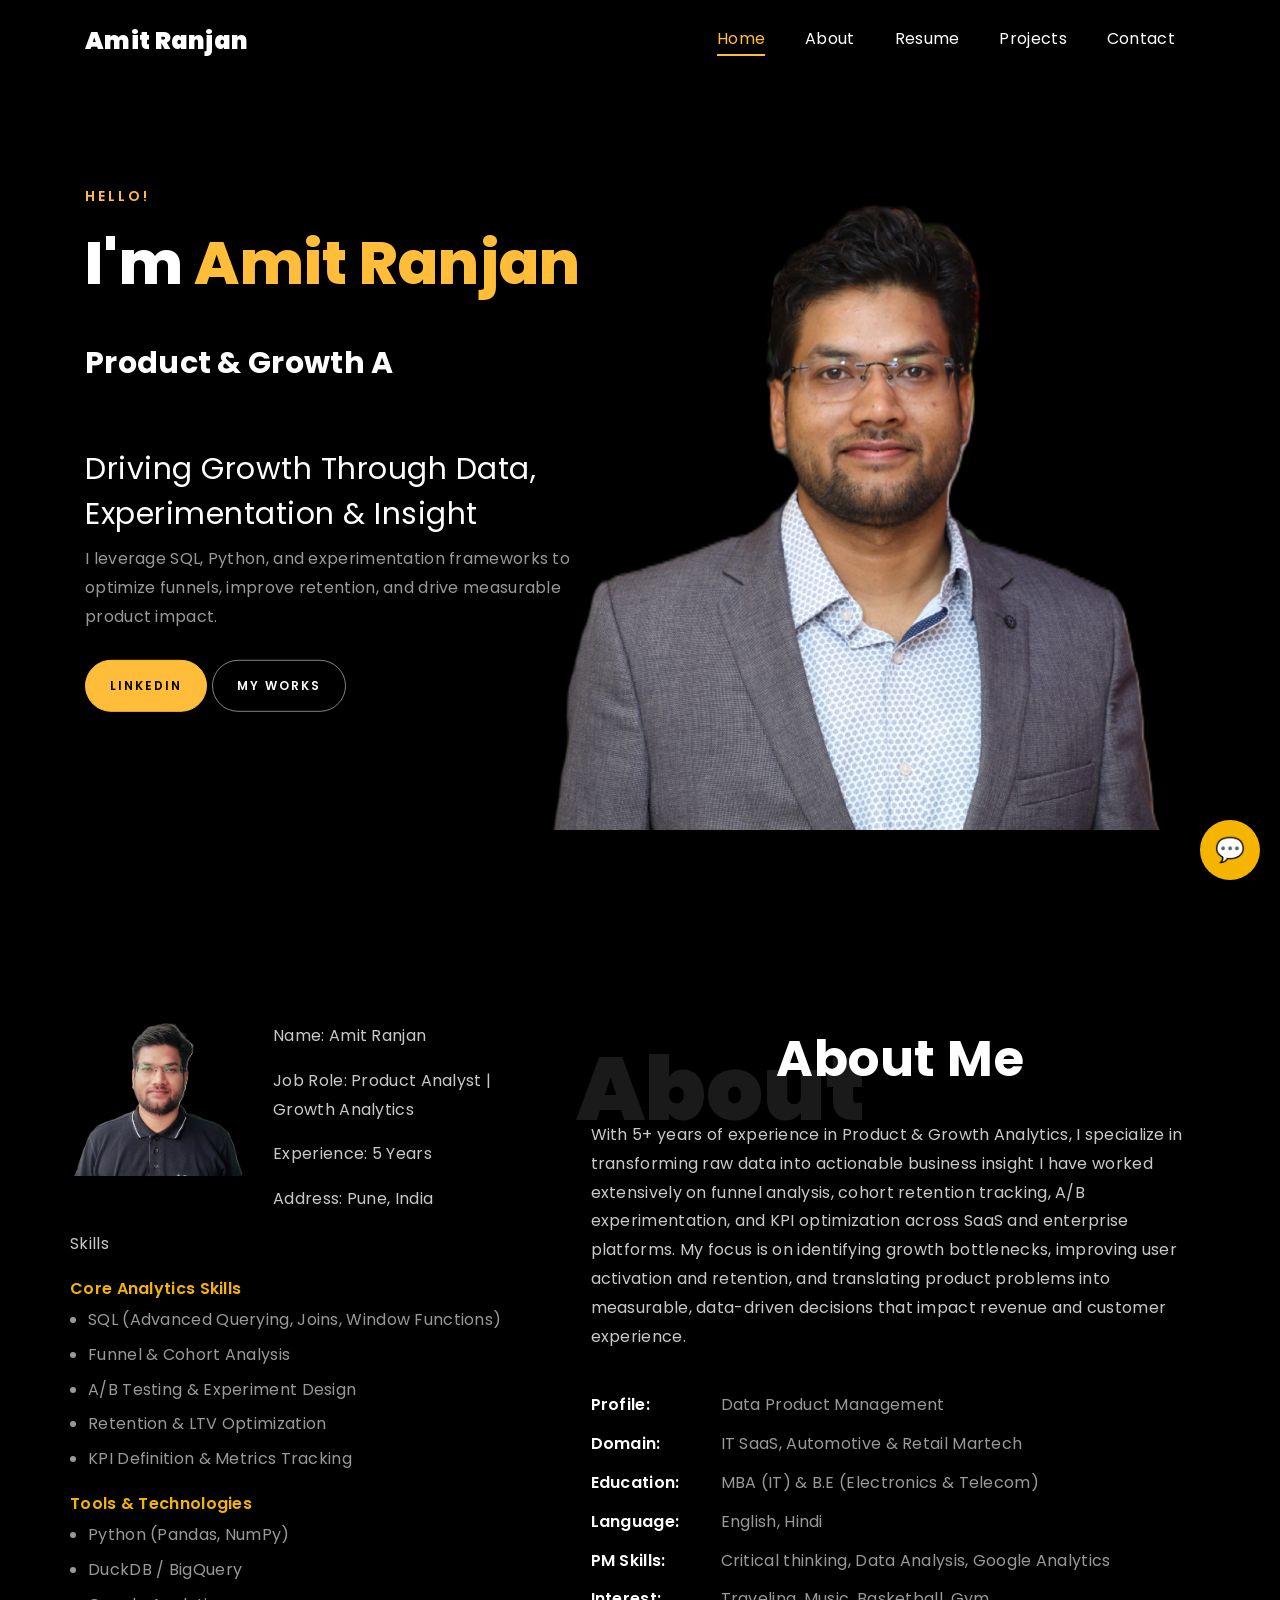
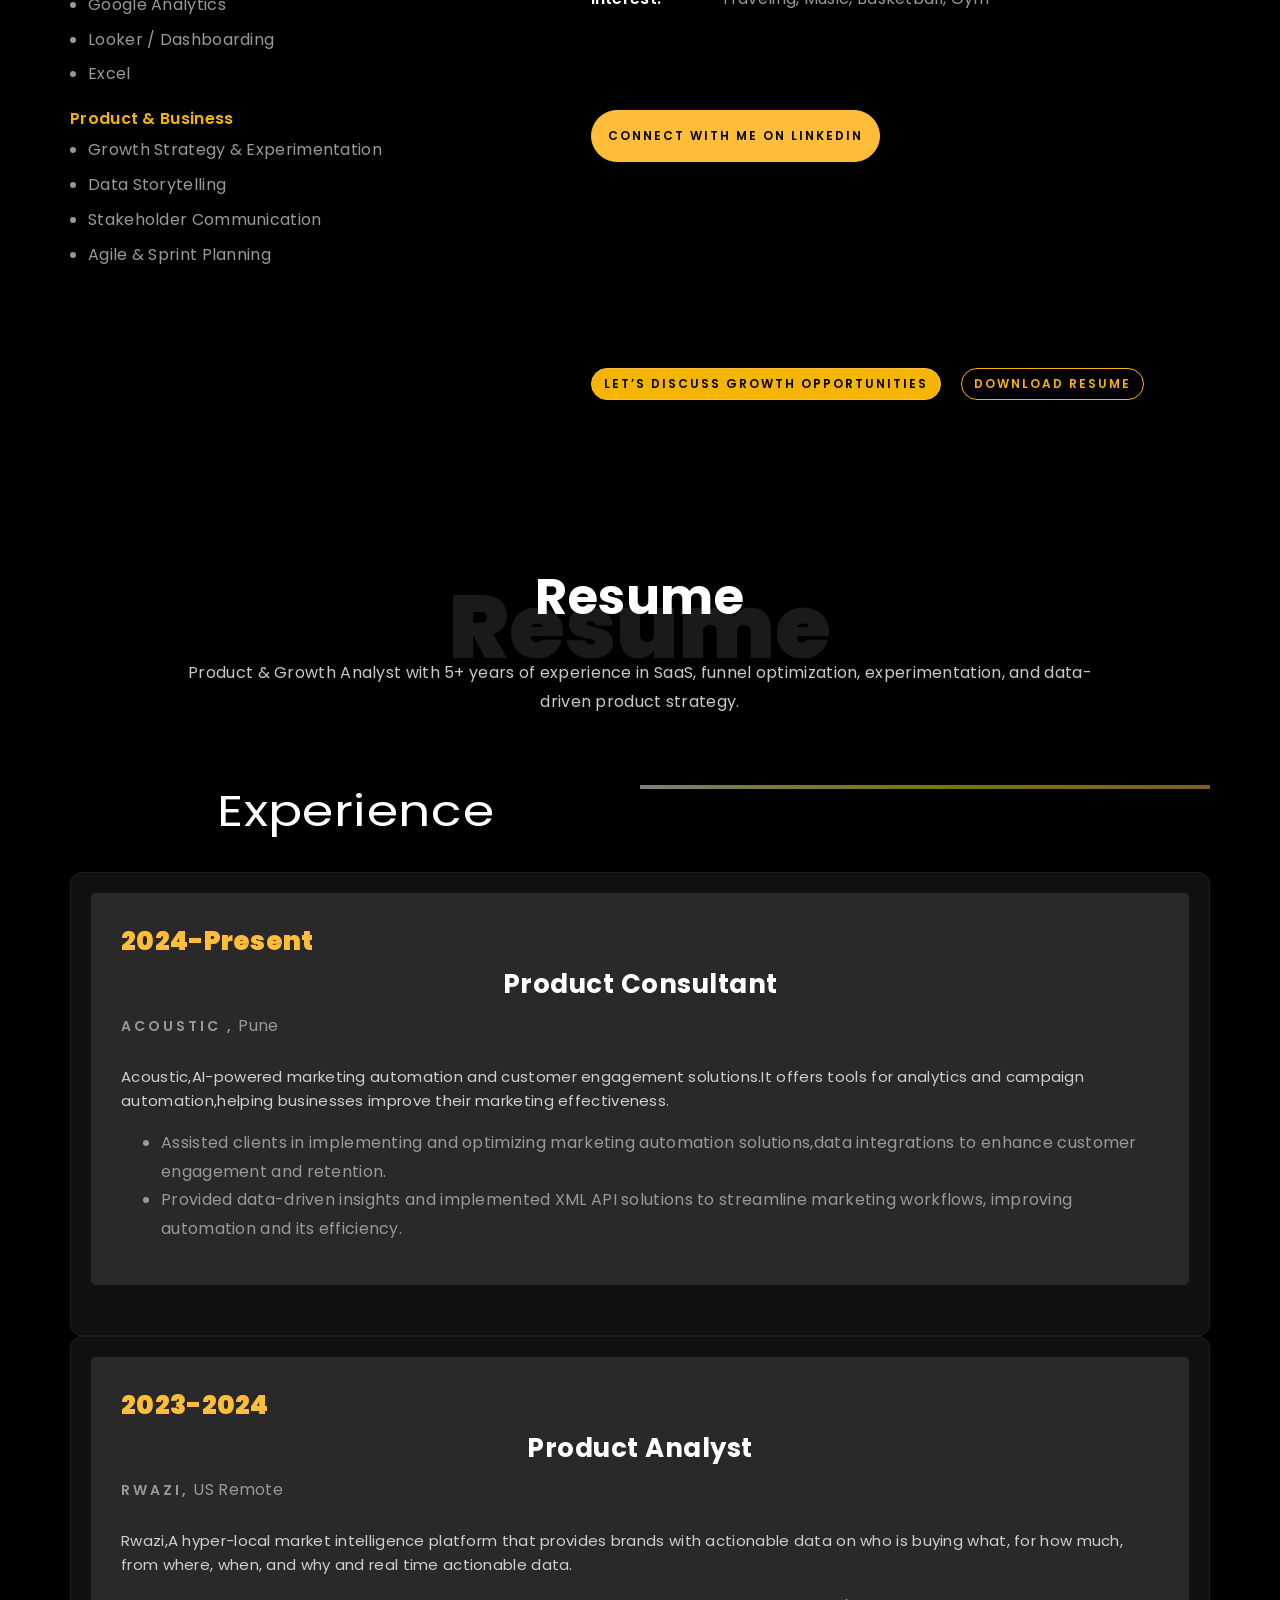
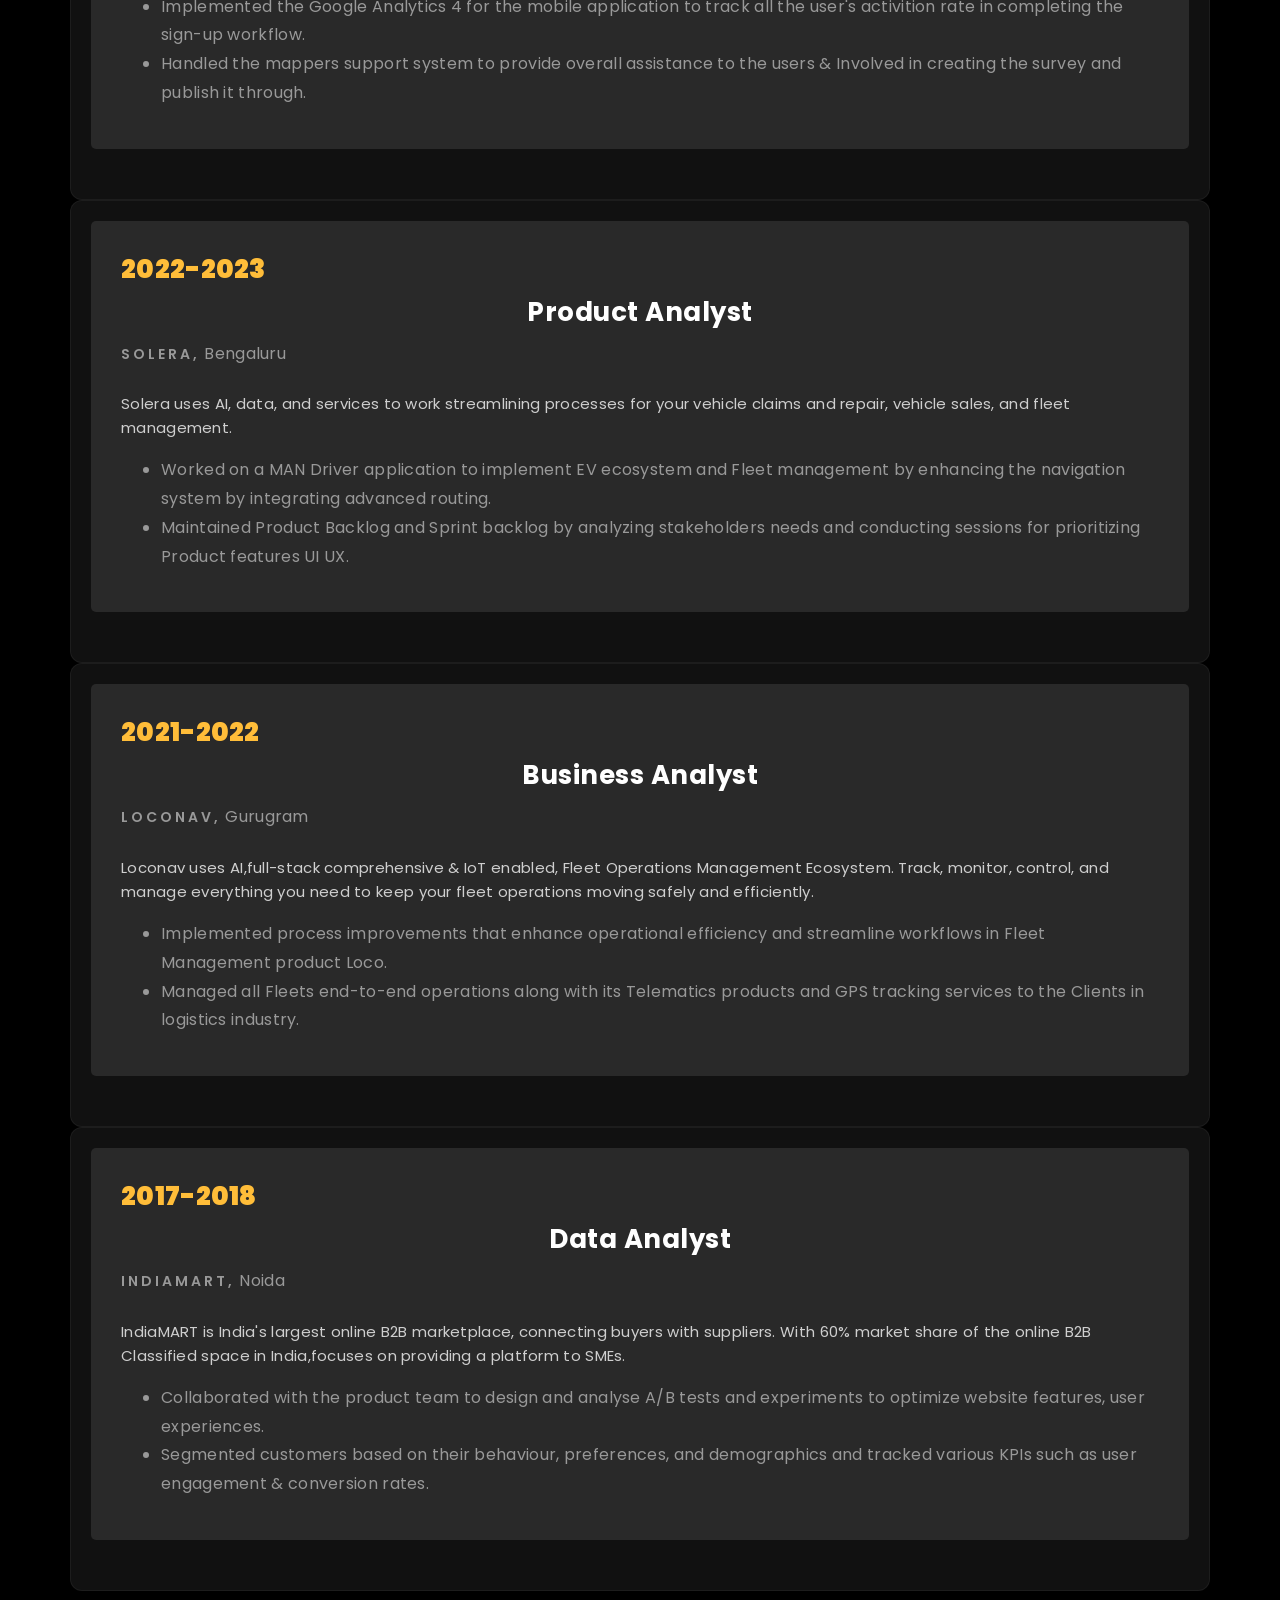
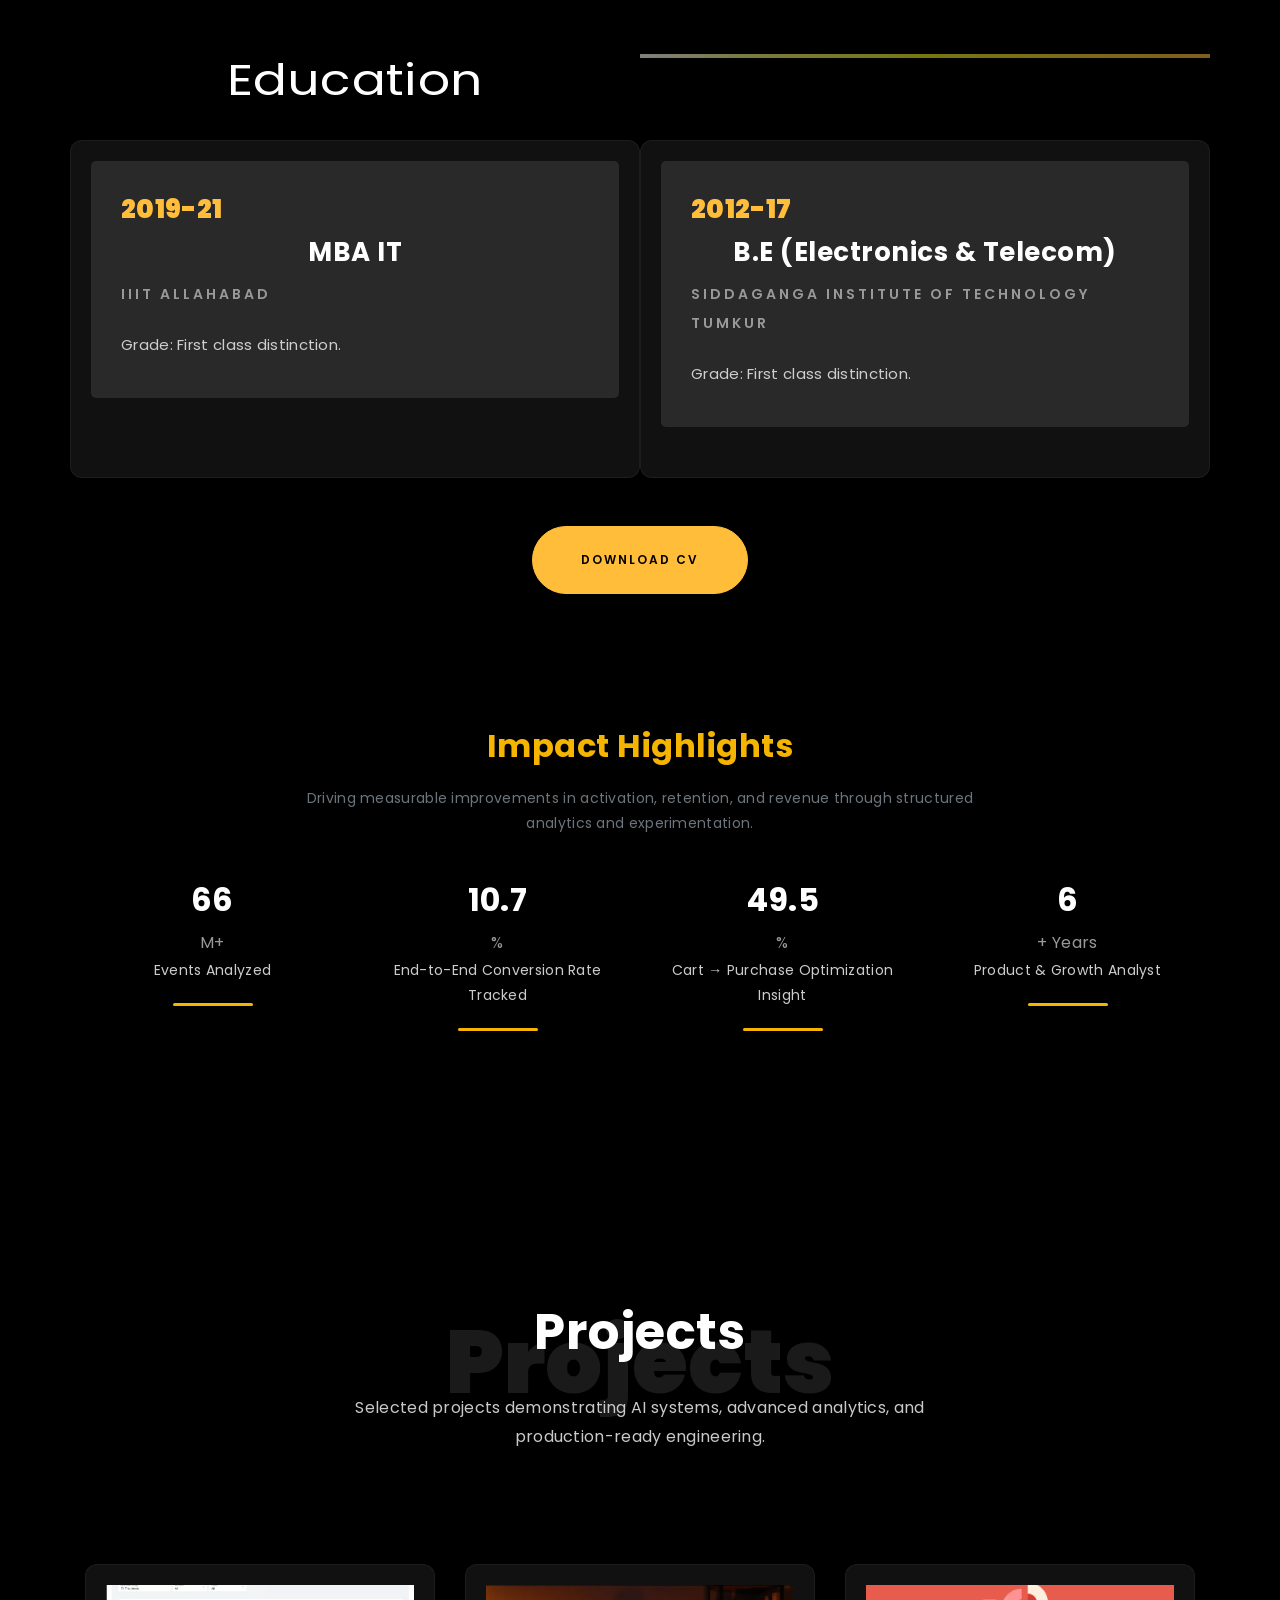
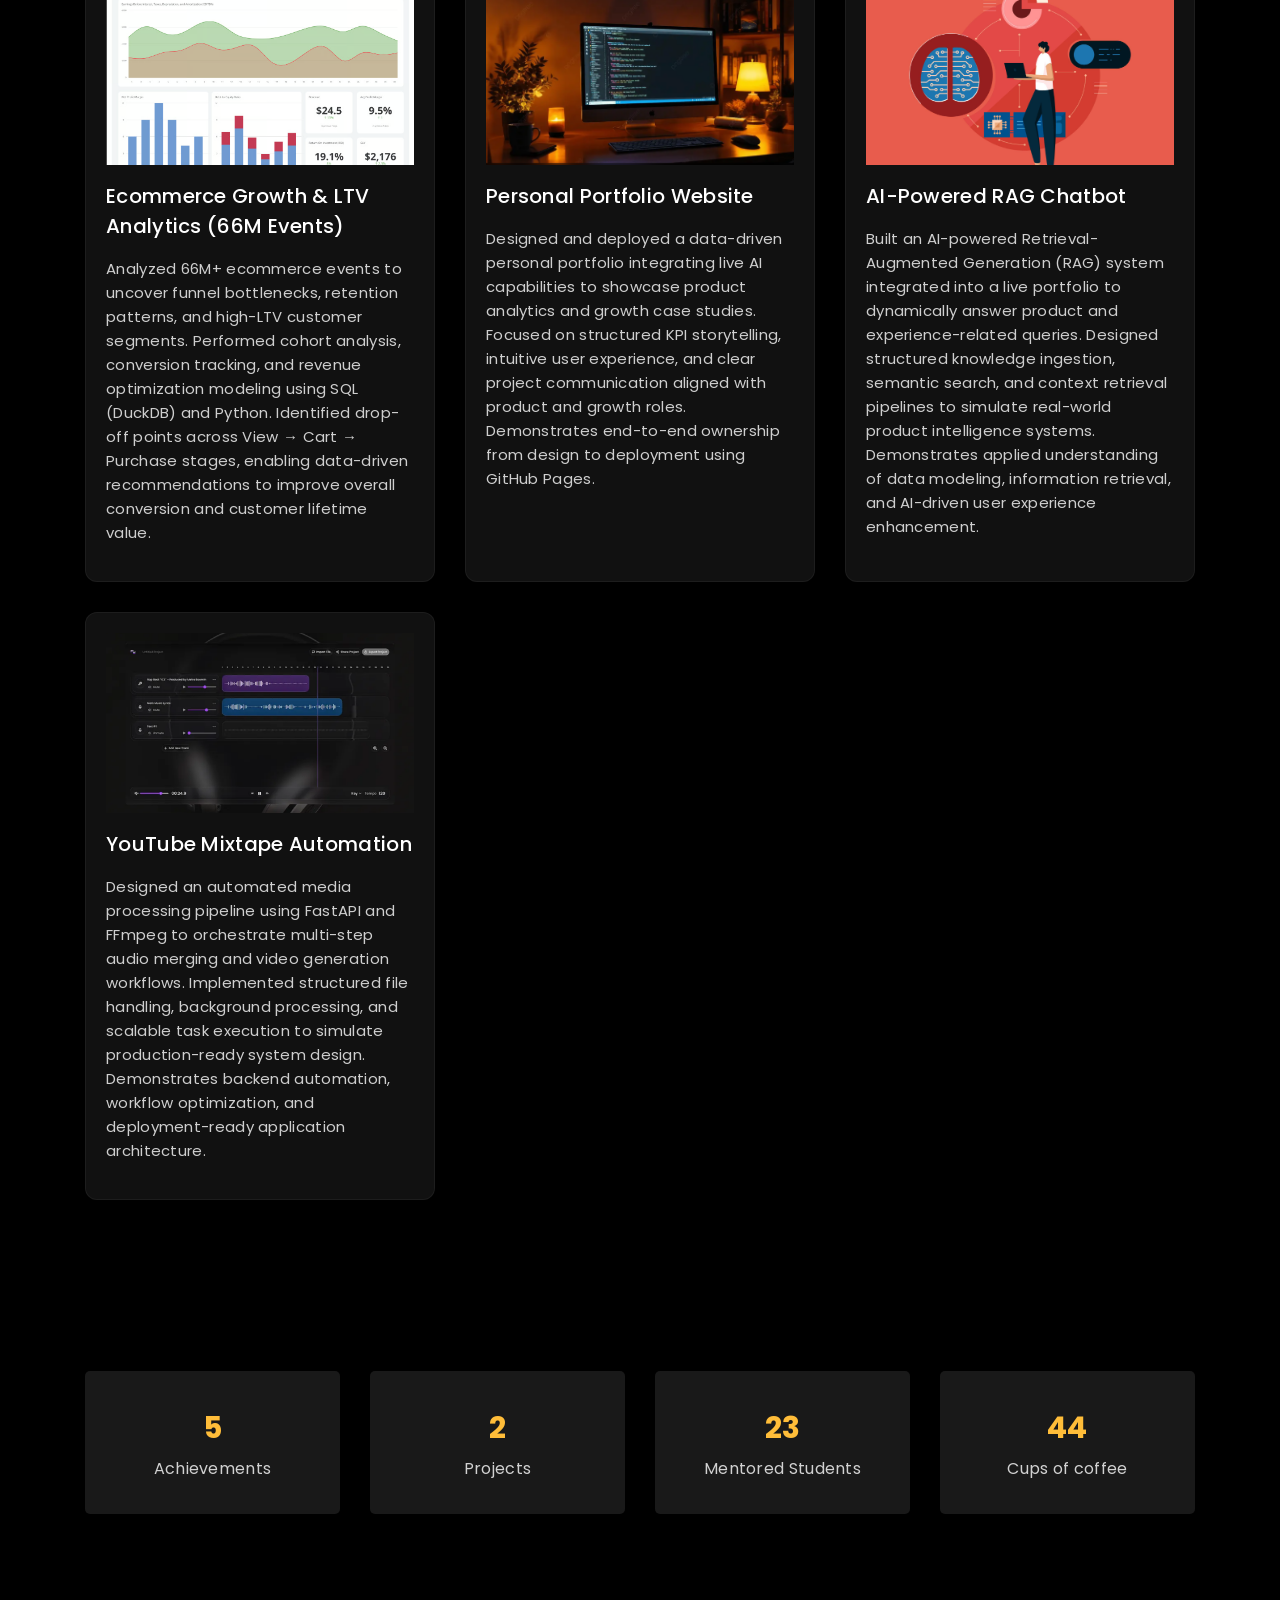
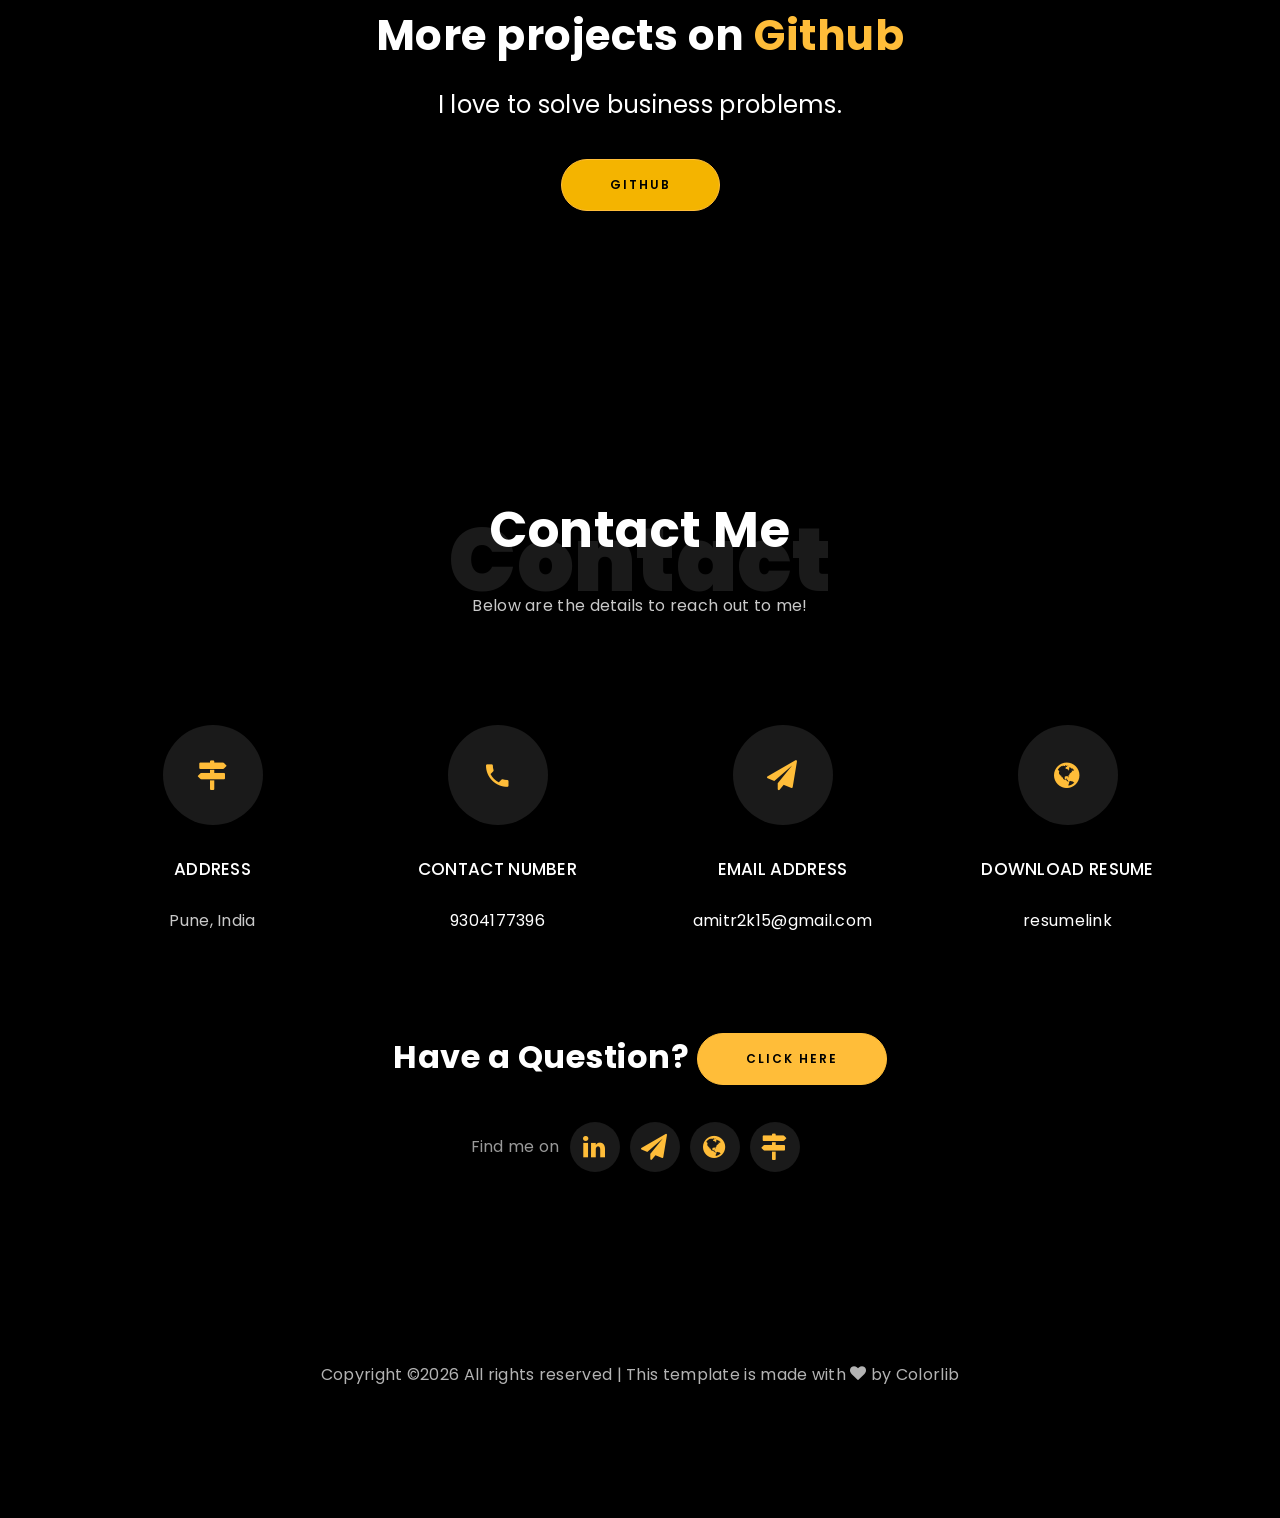
==== commit 0d7b365d: "Fix chstbot layout" ====
--- a/index.html
+++ b/index.html
@@ -318,7 +318,7 @@
           <div class="col-md-10 heading-section text-center ftco-animate">
           	<h1 class="big big-2">Resume</h1>
             <h2 class="mb-4">Resume</h2>
-            <p>Product Consultant with 5 yrs experience in Product Management involve in digitalizing the environment by creating innovative products. My mission is to design and develop products aimed at adding value to the business by enhancing customer satisfaction.</p>
+            <p>Product & Growth Analyst with 5+ years of experience in SaaS, funnel optimization, experimentation, and data-driven product strategy.</p>
           </div>
         </div>
 
@@ -329,7 +329,7 @@
 		<br>
 		
 		<div class="row">
-			<div class="col-md-6 project-card">
+			<div class="col-md-12 project-card">
 				<div class="resume-wrap ftco-animate">
 					<span class="date">2024-Present</span>
 					<h2>Product Consultant</h2>
@@ -345,7 +345,7 @@
 
 			</div>
 
-				<div class="col-md-6 project-card">
+				<div class="col-md-12 project-card">
 					<div class="resume-wrap ftco-animate">
 						<span class="date">2023-2024</span>
 						<h2>Product Analyst</h2>
@@ -361,7 +361,7 @@
 
 				</div>
 
-				<div class="col-md-6 project-card">
+				<div class="col-md-12 project-card">
 					<div class="resume-wrap ftco-animate">
 						<span class="date">2022-2023</span>
 						<h2>Product Analyst</h2>
@@ -377,7 +377,7 @@
 
 				</div>
 
-				<div class="col-md-6 project-card">
+				<div class="col-md-12 project-card">
 					<div class="resume-wrap ftco-animate">
 						<span class="date">2021-2022</span>
 						<h2>Business Analyst</h2>
@@ -393,7 +393,7 @@
 
 				</div>
 
-				<div class="col-md-6 project-card">
+				<div class="col-md-12 project-card">
 					<div class="resume-wrap ftco-animate">
 						<span class="date">2017-2018</span>
 						<h2>Data Analyst</h2>
@@ -500,7 +500,7 @@
 
 
 		      <!-- Project 1: Ecommerce Growth Analytics -->
-               <div class="col-md-4 d-flex ftco-animate">
+               <div class="col-lg-4 col-md-6 d-flex ftco-animate">
                  <div class="blog-entry justify-content-end project-card">
                  <a href="https://github.com/amitr2k11/ecommerce-growth-analytics" 
                    class="block-20 zoom-effect" 
@@ -523,7 +523,7 @@
 
 
            <!-- Project 2: Portfolio Website -->
-            <div class="col-md-4 d-flex ftco-animate">
+            <div class="col-lg-4 col-md-6 d-flex ftco-animate">
              <div class="blog-entry justify-content-end project-card">
                   <a href="https://amitr2k11.github.io/amit/" 
                    class="block-20 zoom-effect" 
@@ -545,7 +545,7 @@
           </div>
 
   <!-- Project 3: RAG Chatbot -->
-  <div class="col-md-4 d-flex ftco-animate">
+  <div class="col-lg-4 col-md-6 d-flex ftco-animate">
     <div class="blog-entry justify-content-end project-card">
       <a href="https://github.com/amitr2k11/RAG-Portfolio-Backend" 
          class="block-20 zoom-effect" 
@@ -567,7 +567,7 @@
   </div>
 
     <!-- Project 4: YouTube Mixtape Automation -->
-<div class="col-md-4 d-flex ftco-animate">
+<div class="col-lg-4 col-md-6 d-flex ftco-animate">
   <div class="blog-entry justify-content-end project-card">
     <a href="https://github.com/amitr2k11/youtube-mixtape-automation" 
        class="block-20 zoom-effect" 
@@ -753,20 +753,9 @@
   
   <script src="js/main.js"></script>
 
+<div id="chatbox" class="chatbox">
 <!-- CHATBOT STYLES -->
 <style>
-#chatbot {
-  position: fixed;
-  bottom: 20px;
-  right: 20px;
-  width: 320px;
-  background: #111;
-  border-radius: 10px;
-  box-shadow: 0 0 15px rgba(0,0,0,0.6);
-  font-family: Arial, sans-serif;
-  color: #fff;
-  z-index: 9999;
-}
 
 #chat-header {
   background: #f4b400;
@@ -930,6 +919,9 @@
   sendMessage();
 }
 </script>
+
+</div>
+
 <script>
 const counters = document.querySelectorAll('.counter');
 
@@ -954,5 +946,18 @@
 window.addEventListener('load', animateCounters);
 </script>
 <script src="https://platform.linkedin.com/badges/js/profile.js" async defer type="text/javascript"></script>
+
+<button id="chat-toggle" class="chat-toggle">
+    💬
+</button>
+<script>
+const toggleBtn = document.getElementById("chat-toggle");
+const chatbox = document.getElementById("chatbox");
+
+toggleBtn.addEventListener("click", () => {
+    chatbox.style.display =
+        chatbox.style.display === "block" ? "none" : "block";
+});
+</script>
   </body>
 </html>
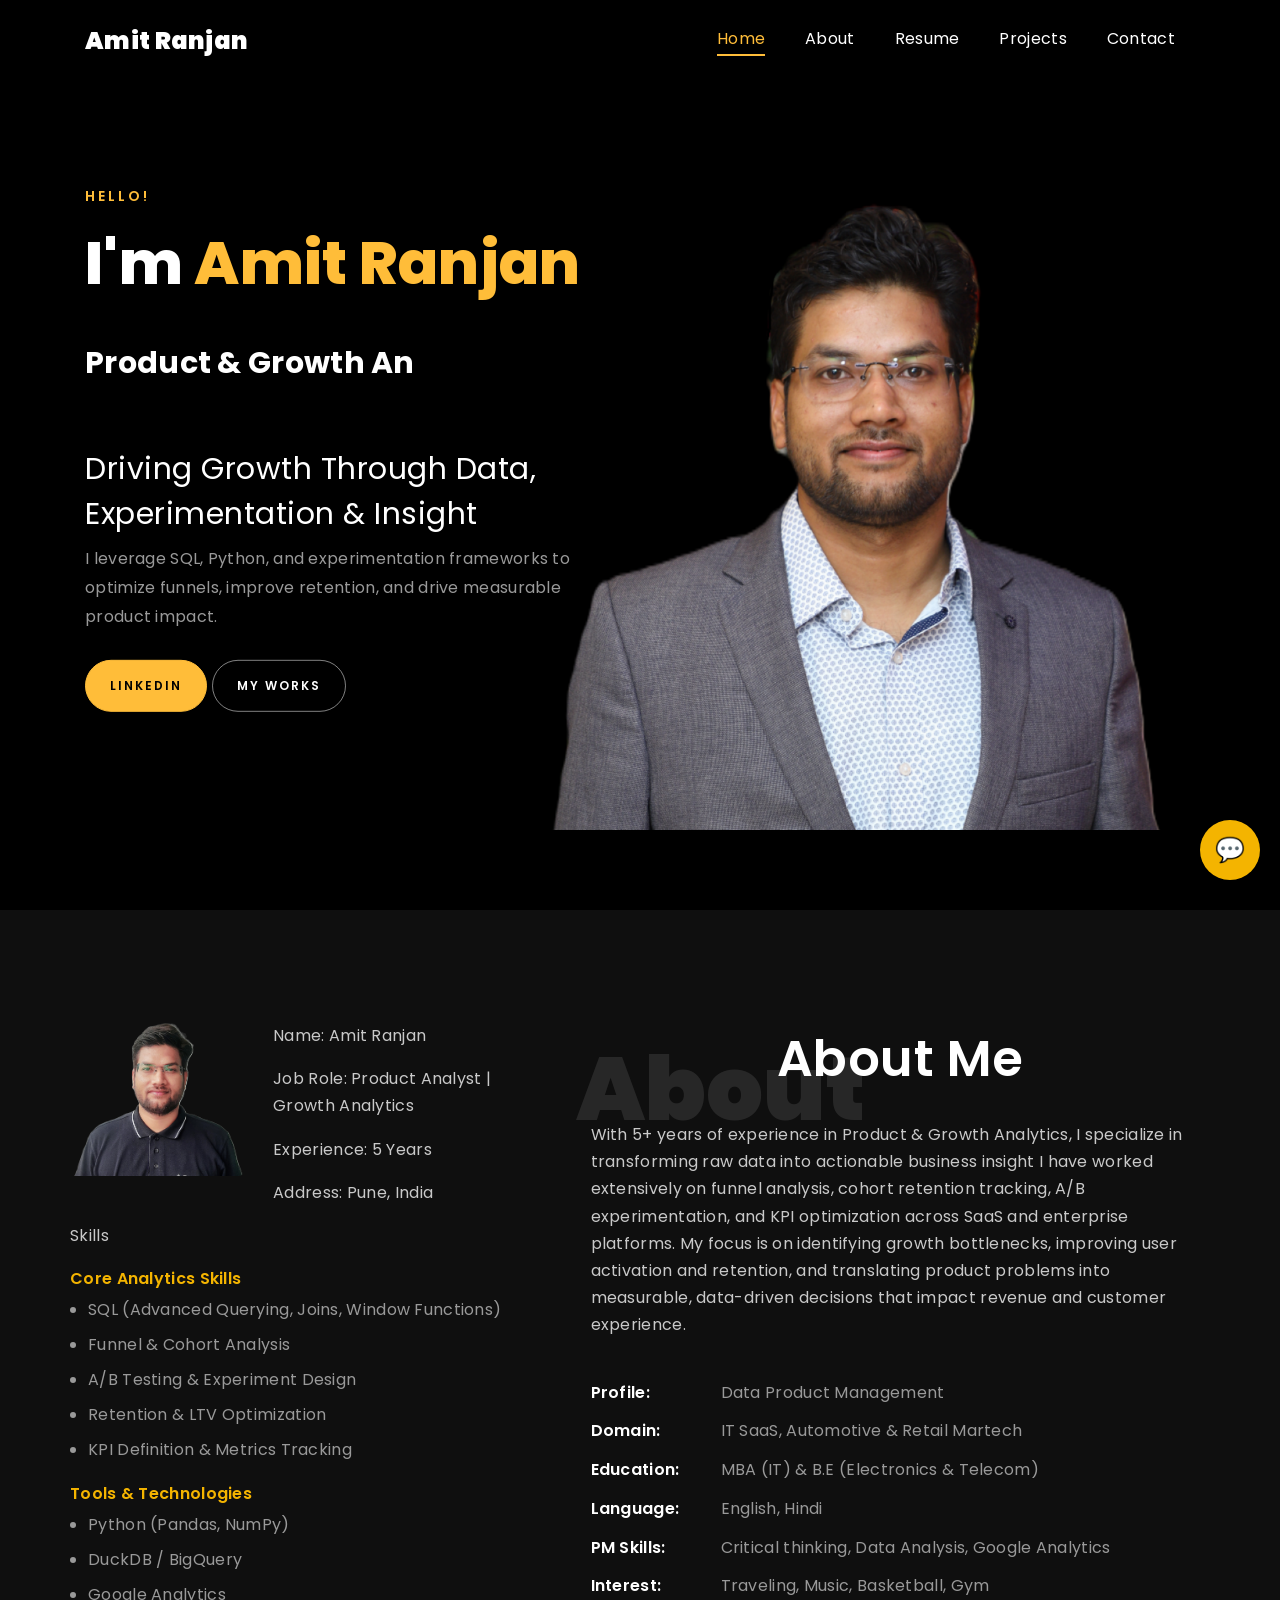
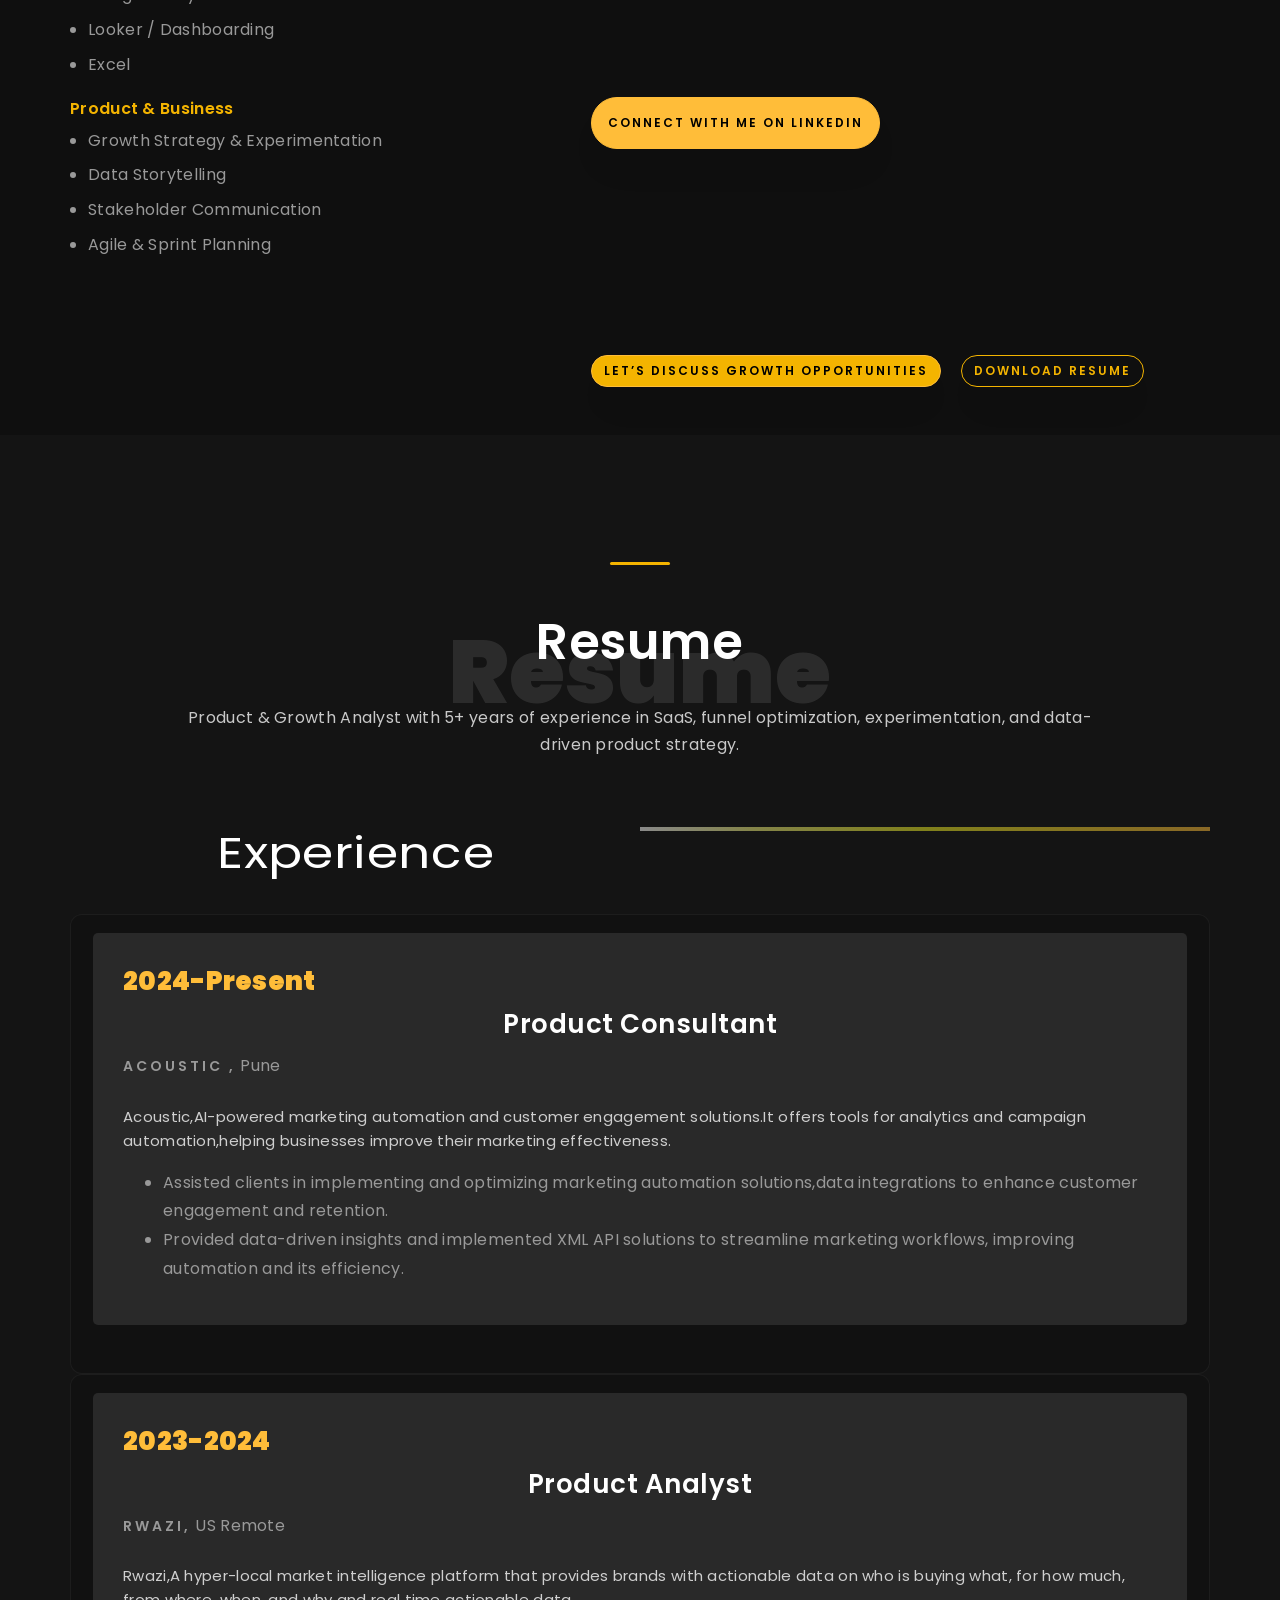
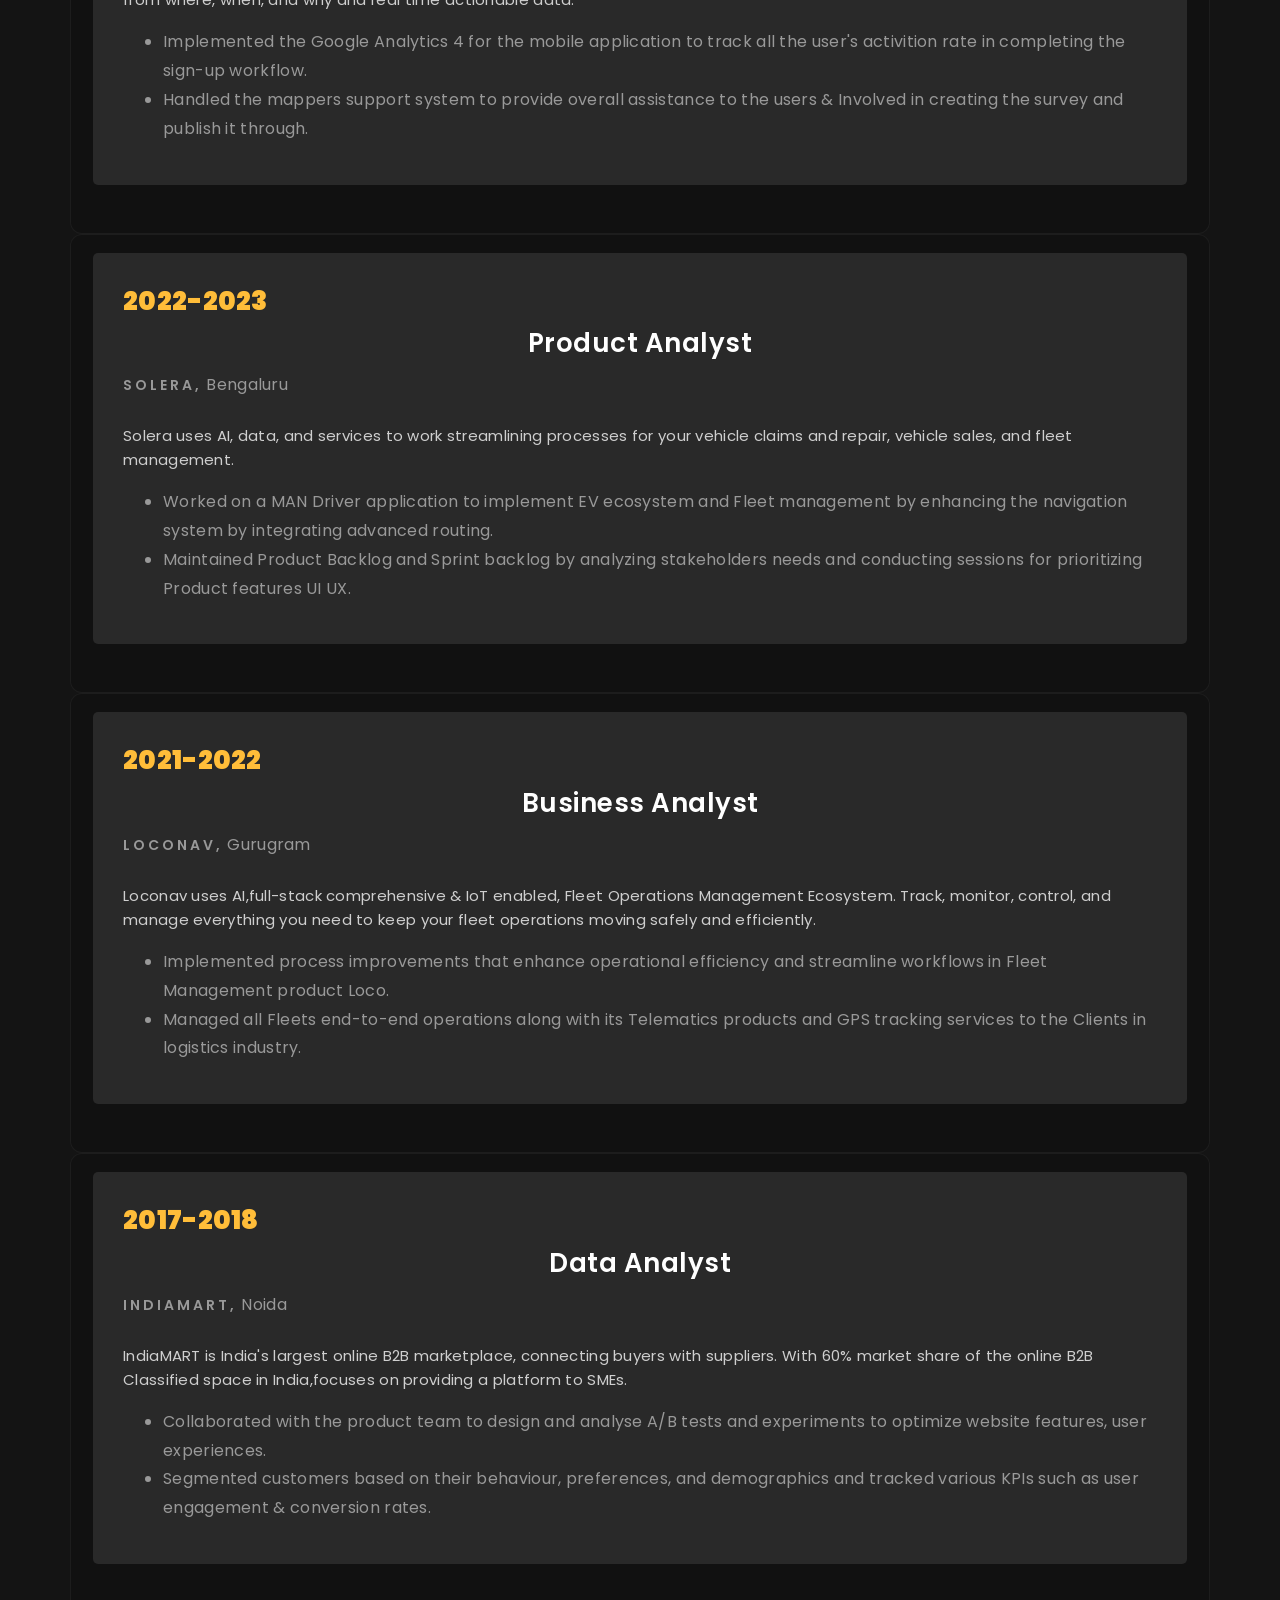
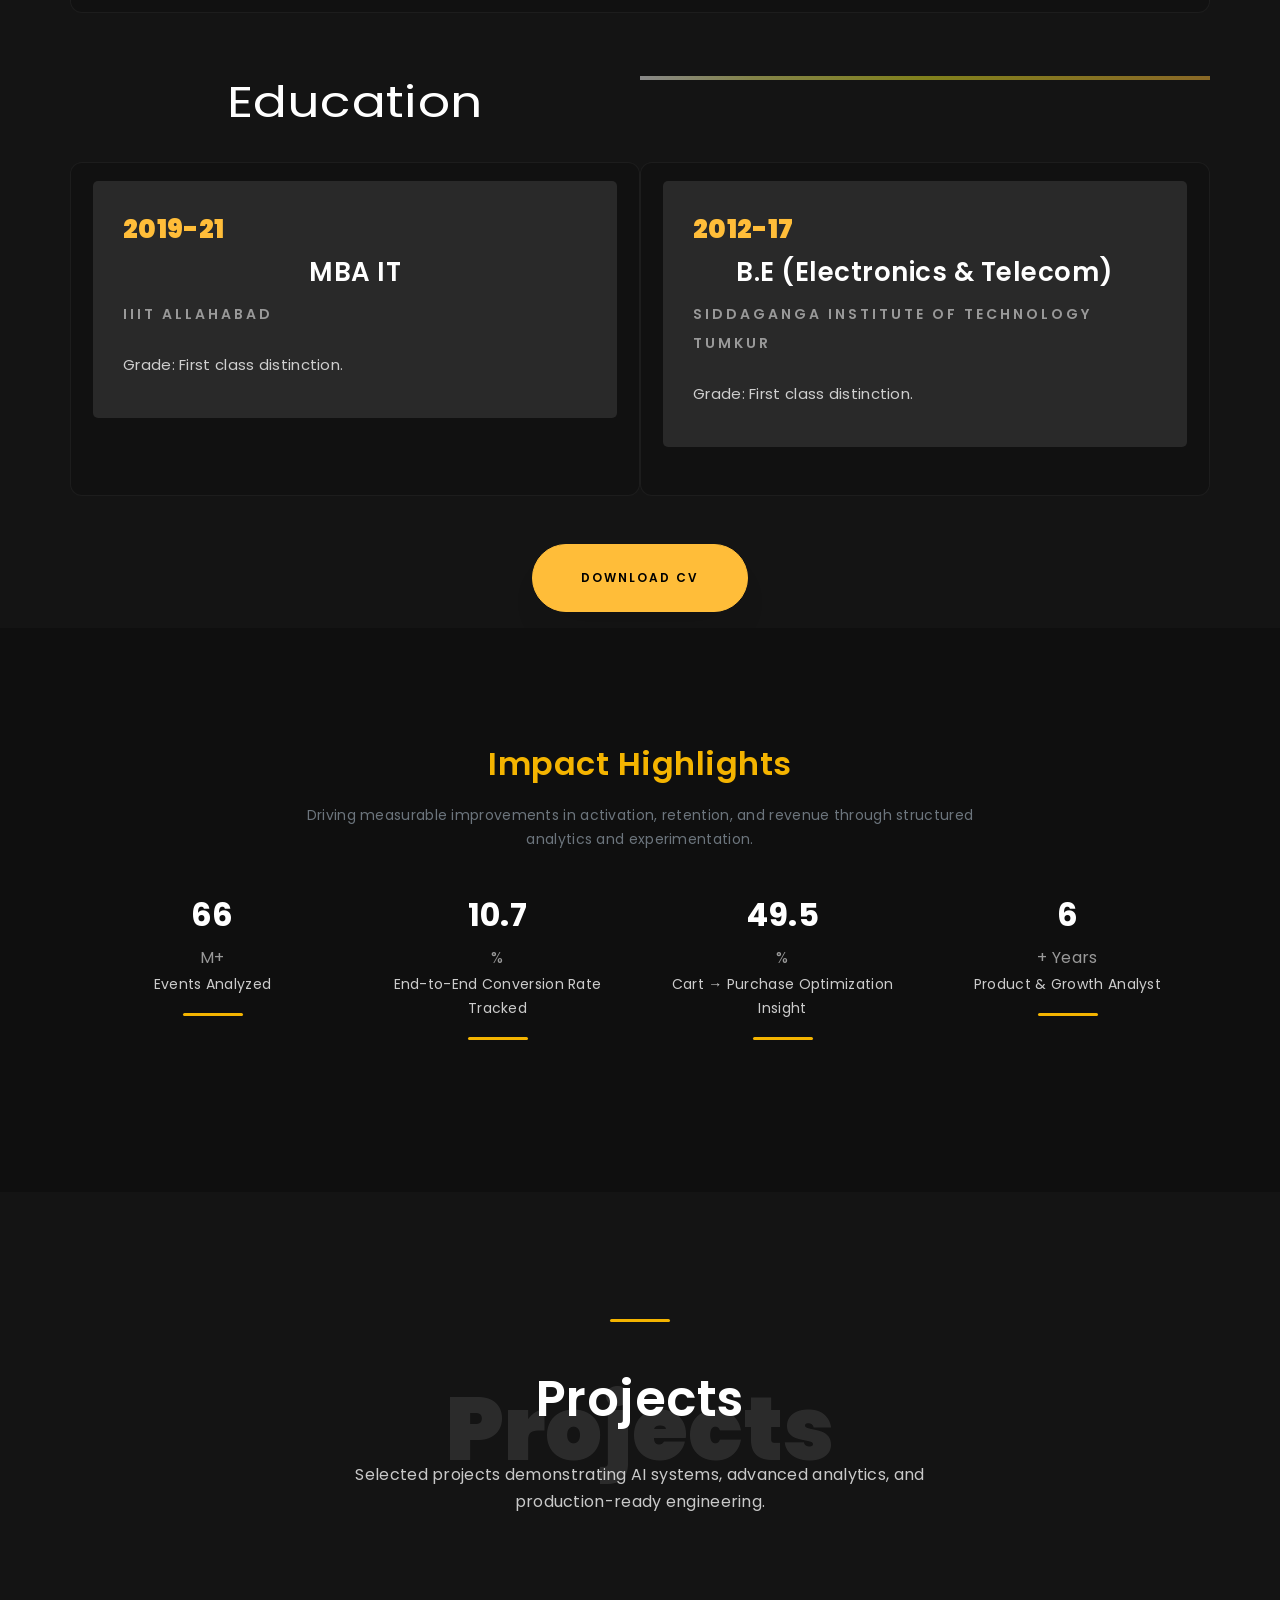
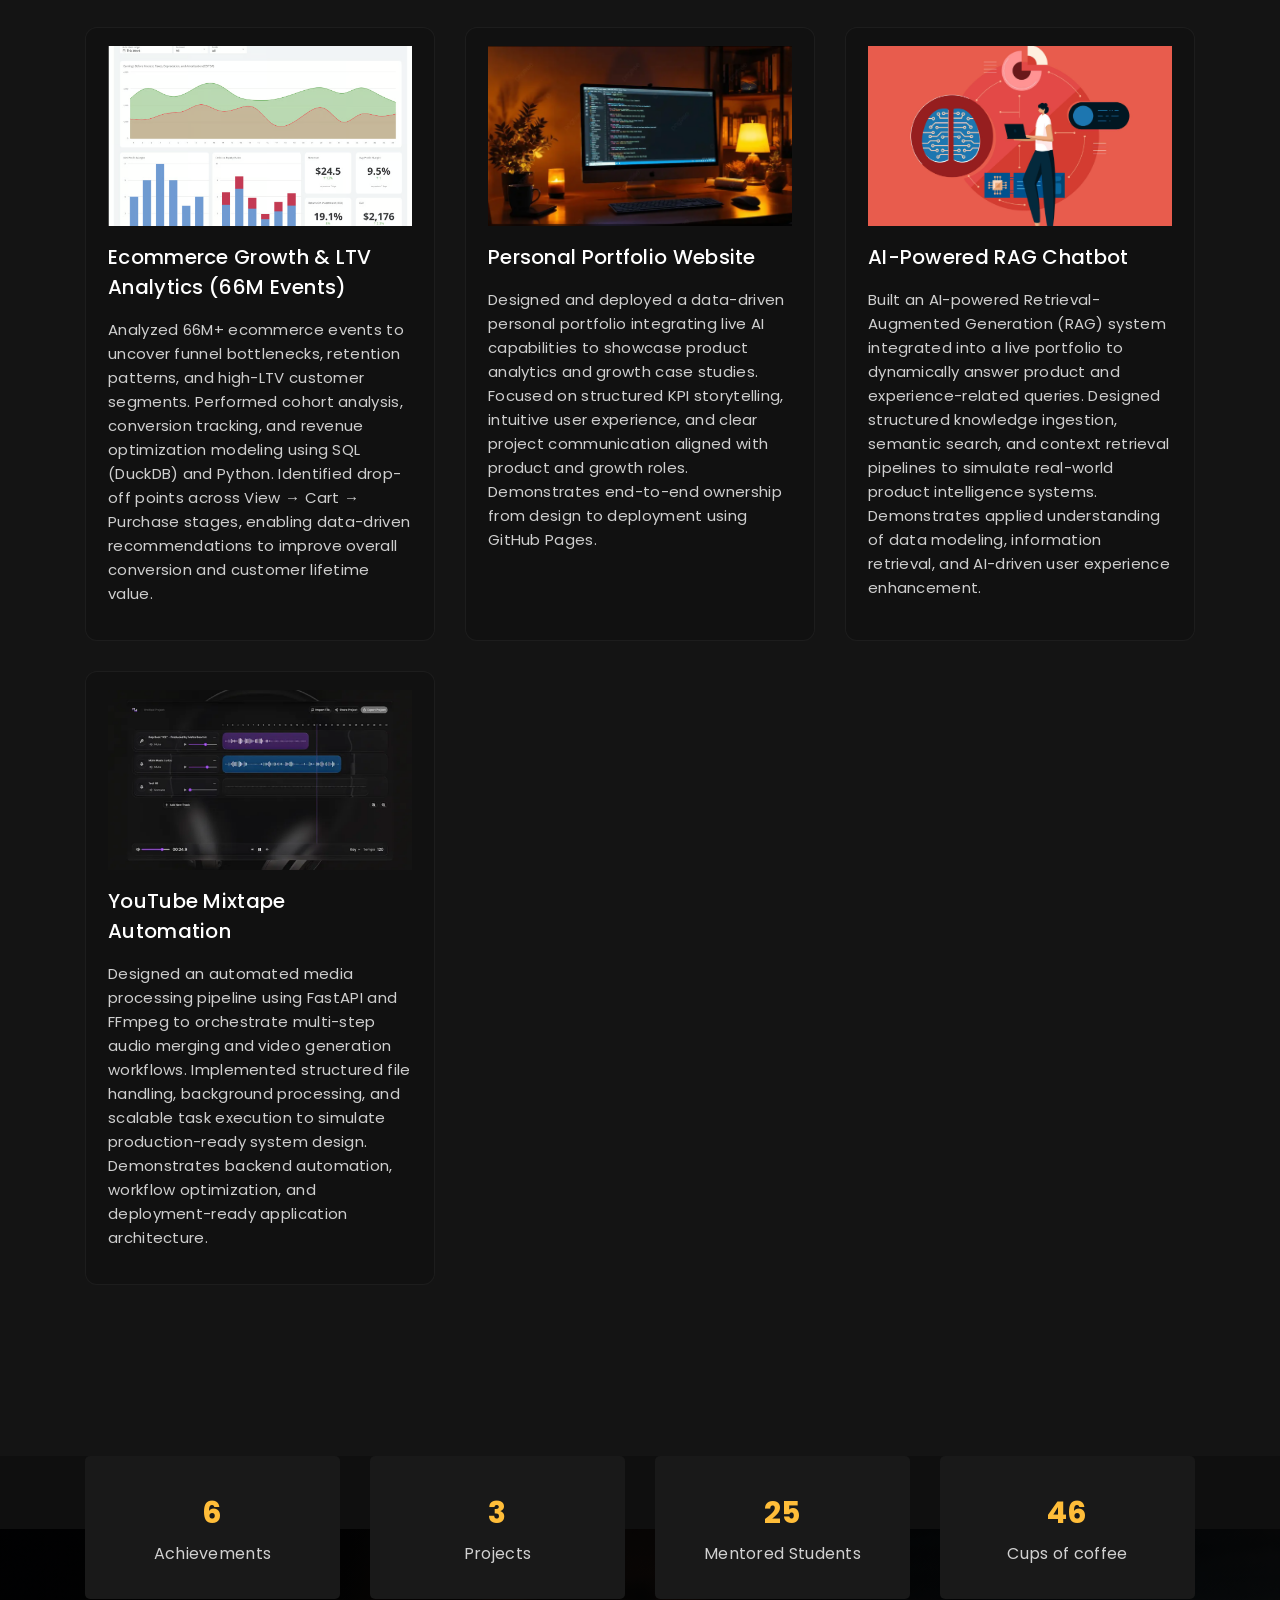
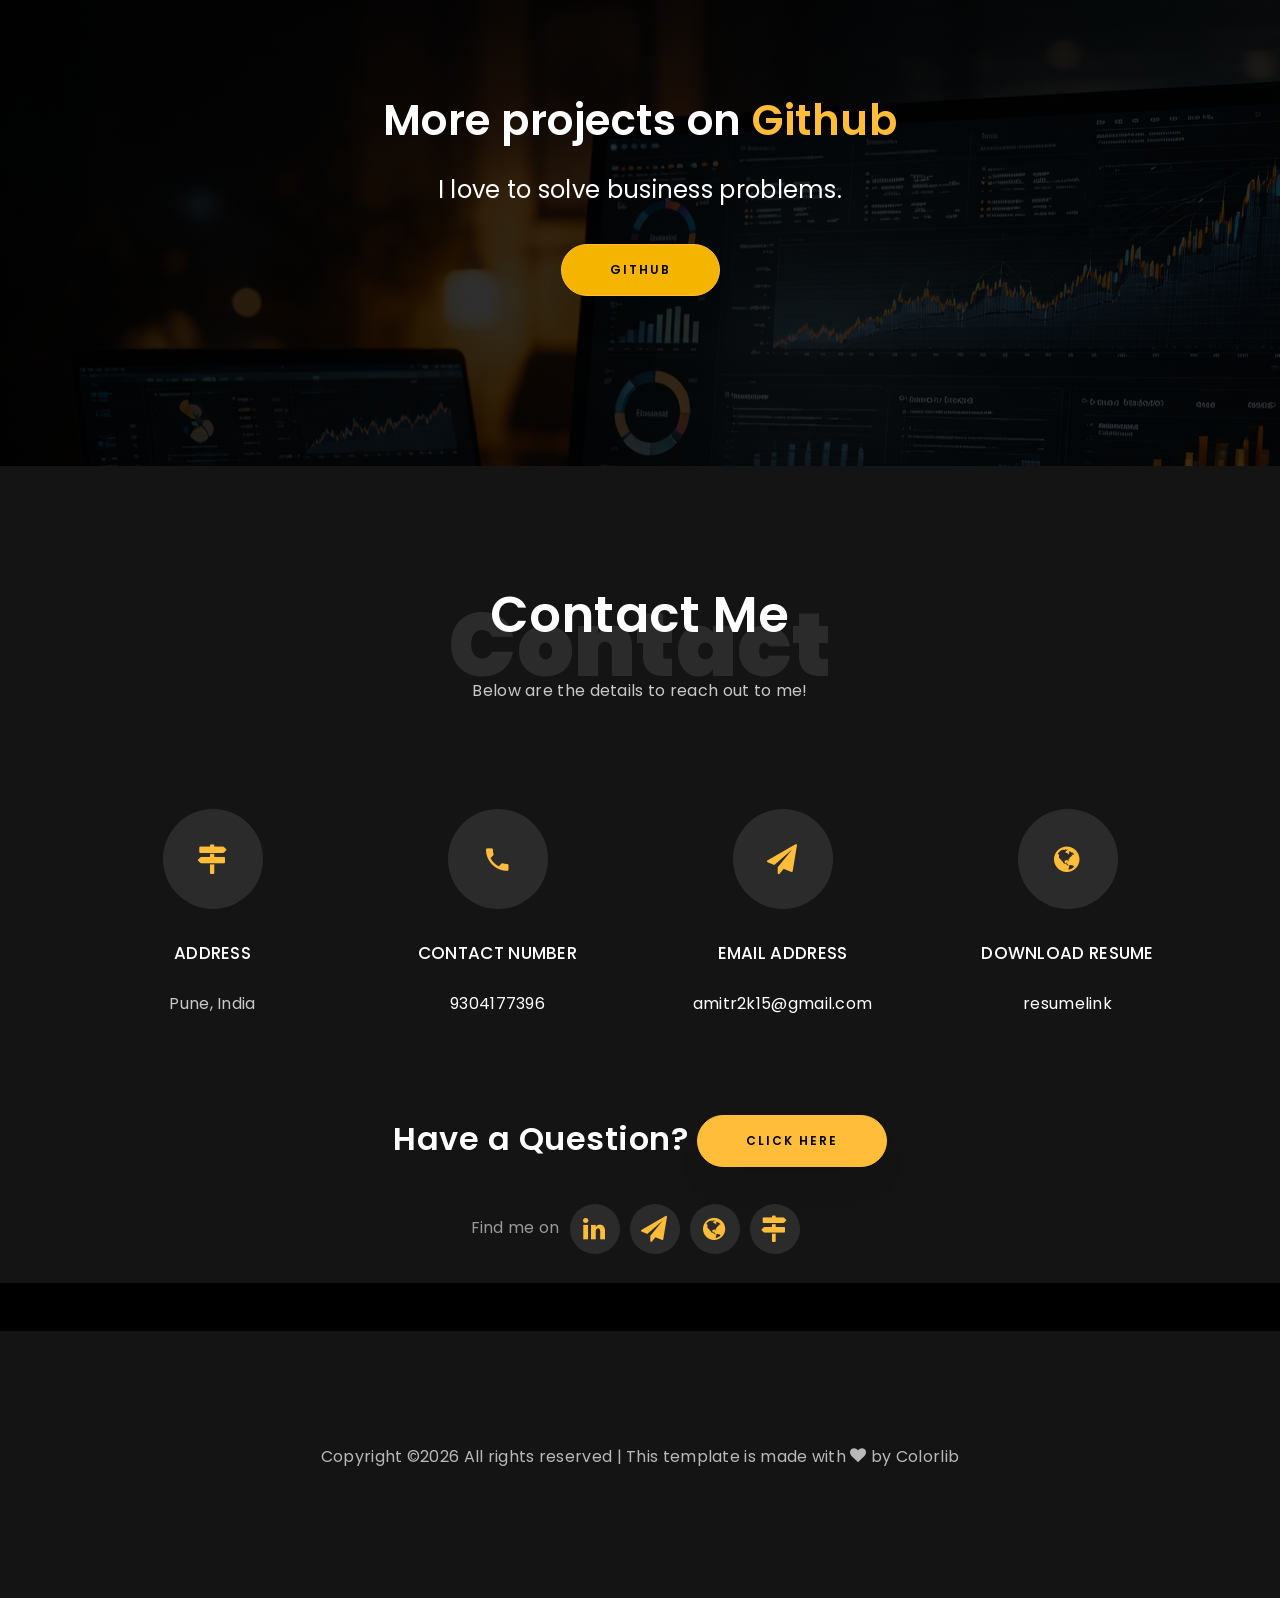
==== commit 1c36a210: "Professional UI polish: refined hero, moved impact section, fixed layout grid, chatbot toggle, secti" ====
--- a/index.html
+++ b/index.html
@@ -313,6 +313,7 @@
 		</div>
     </section>
     <section class="ftco-section ftco-no-pb" id="resume-section">
+      <div class="section-divider"></div>
     	<div class="container">
     		<div class="row justify-content-center pb-5">
           <div class="col-md-10 heading-section text-center ftco-animate">
@@ -488,6 +489,7 @@
   </div>
 </section>
     <section class="ftco-section" id="project-section">
+      <div class="section-divider"></div>
       <div class="container">
         <div class="row justify-content-center mb-5 pb-5">
           <div class="col-md-7 heading-section text-center ftco-animate">
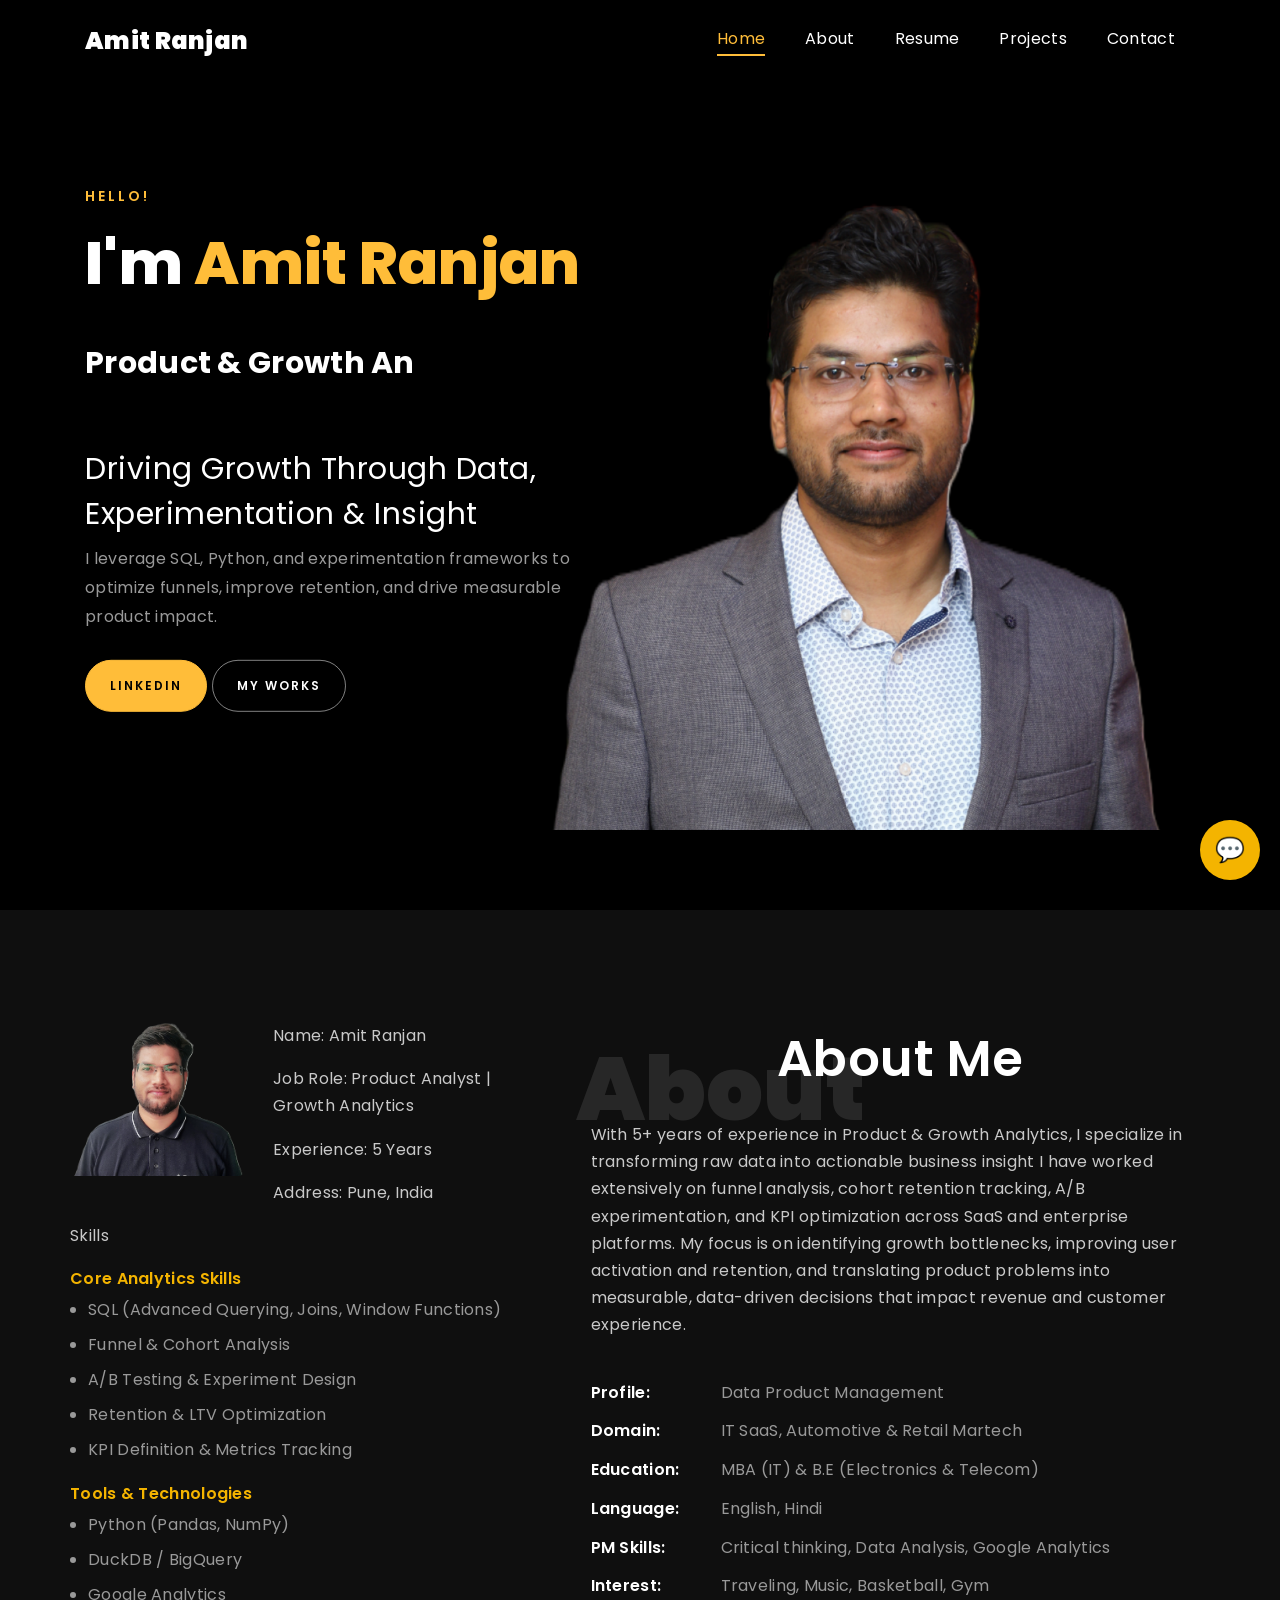
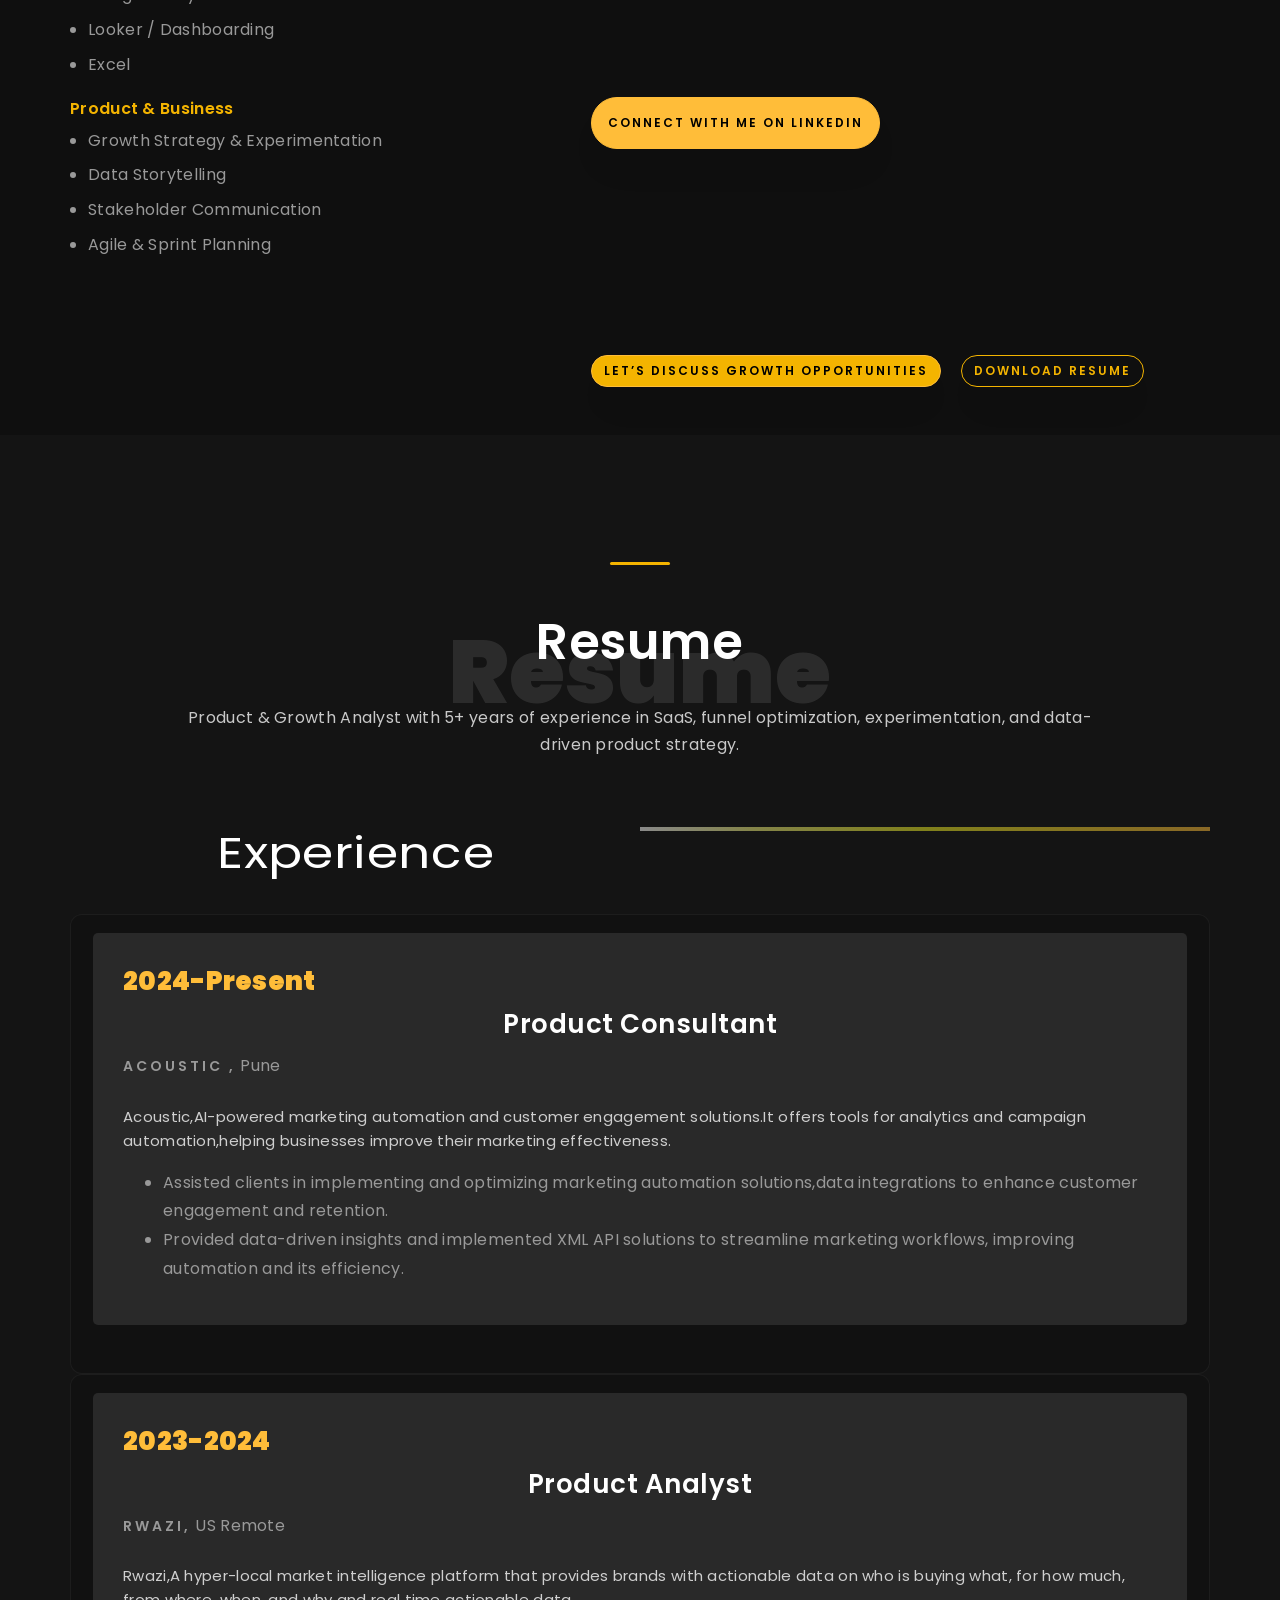
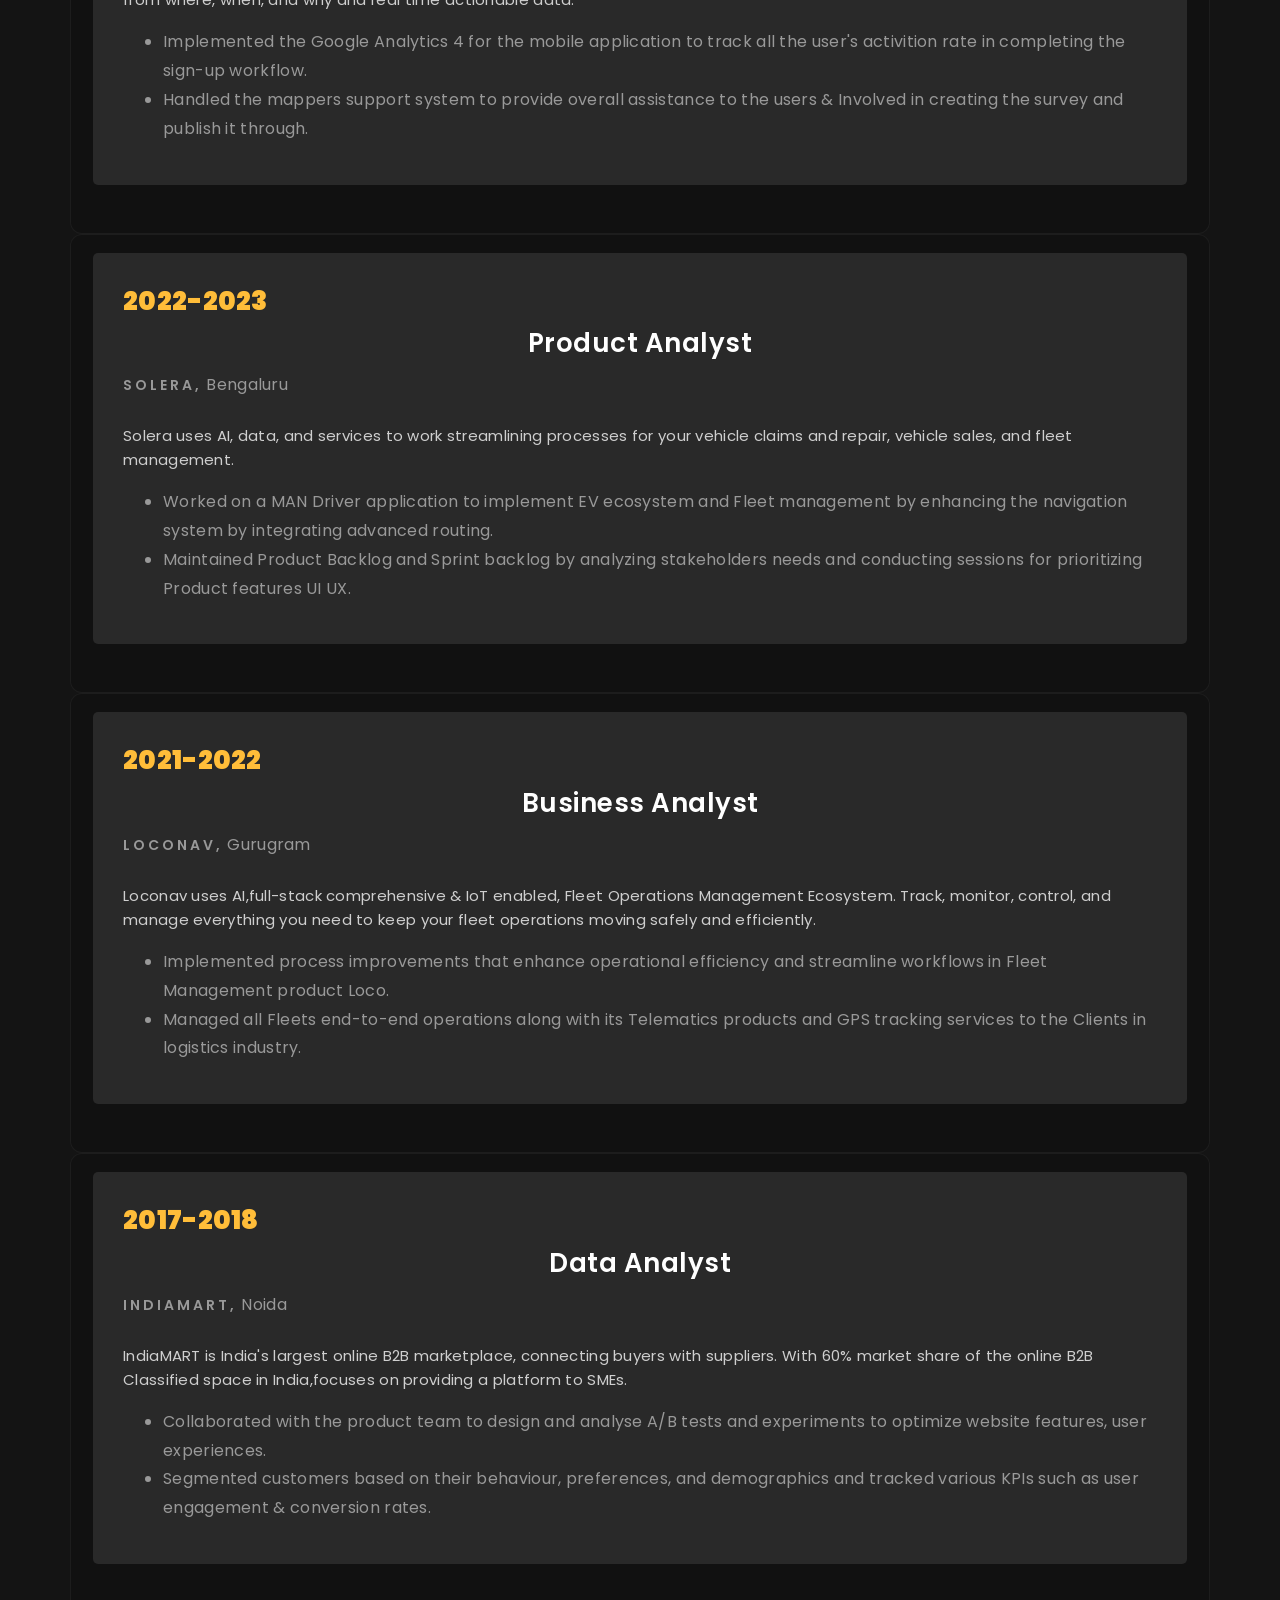
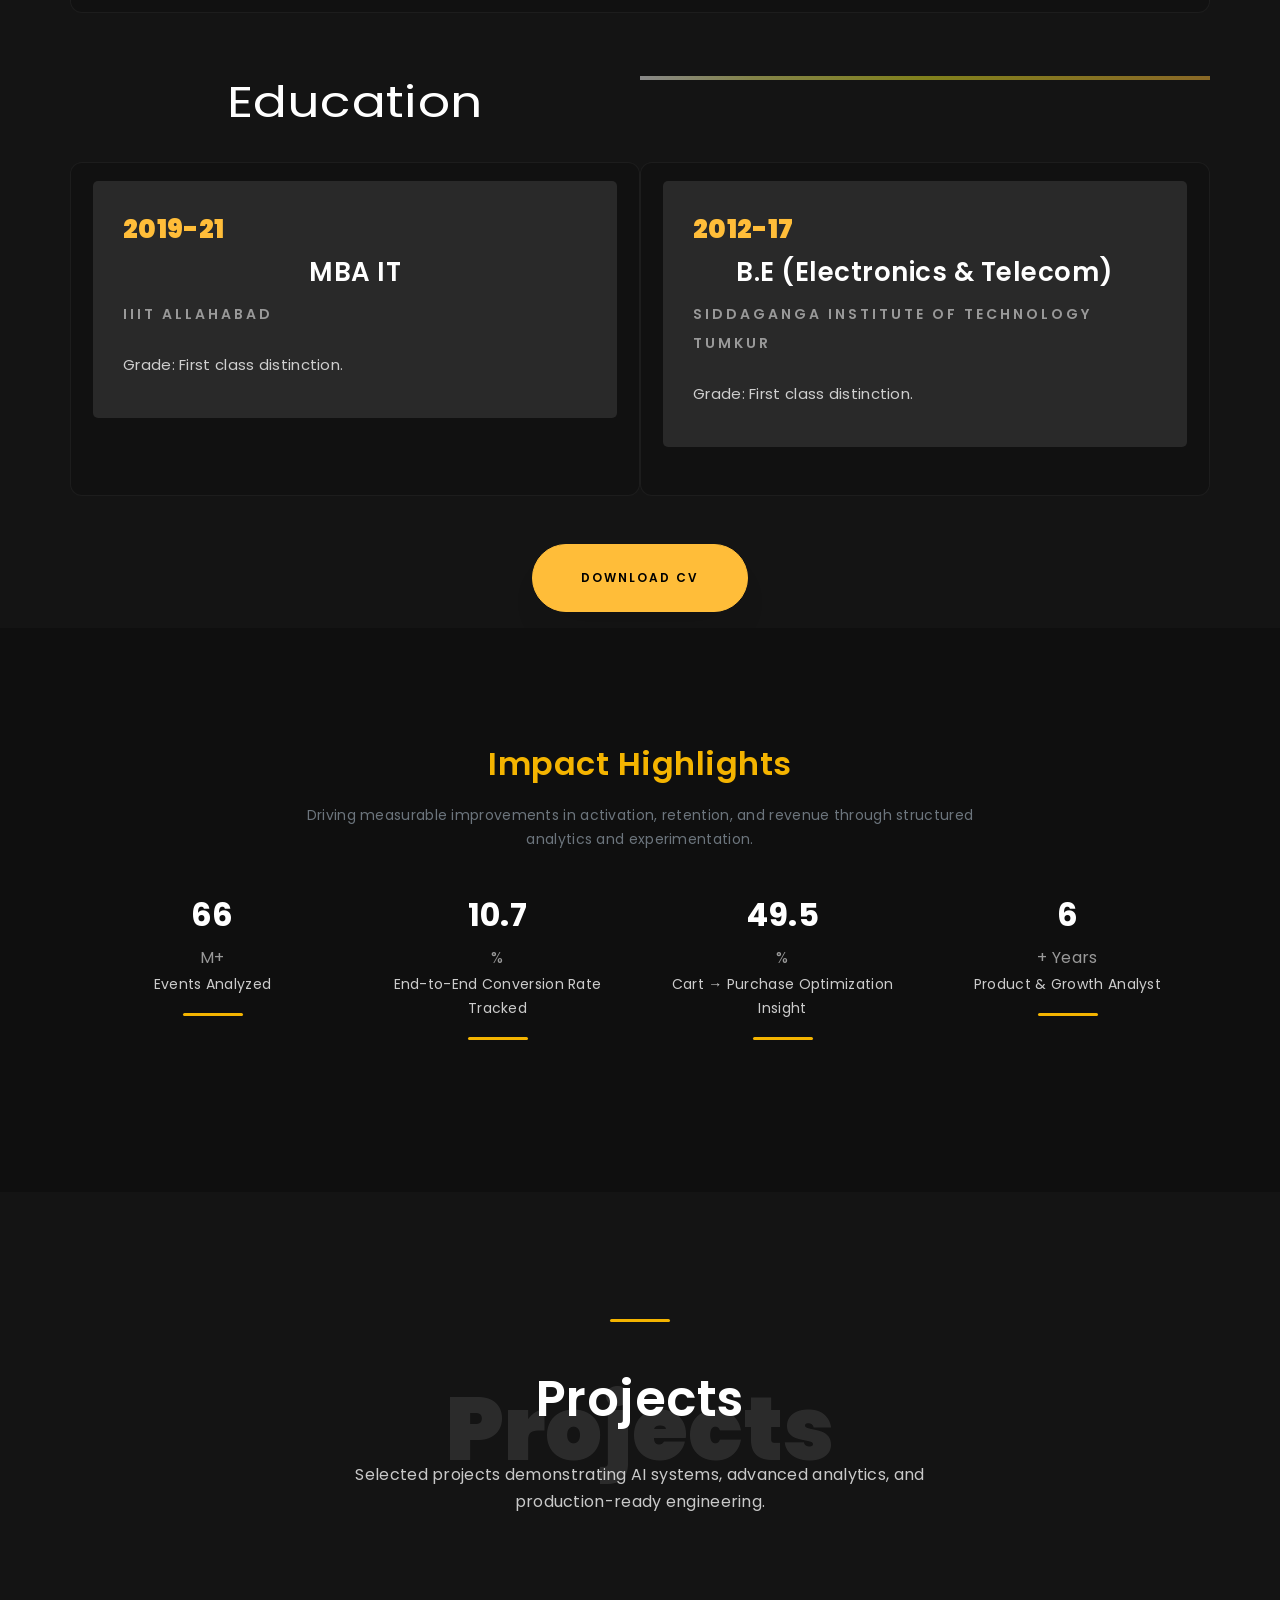
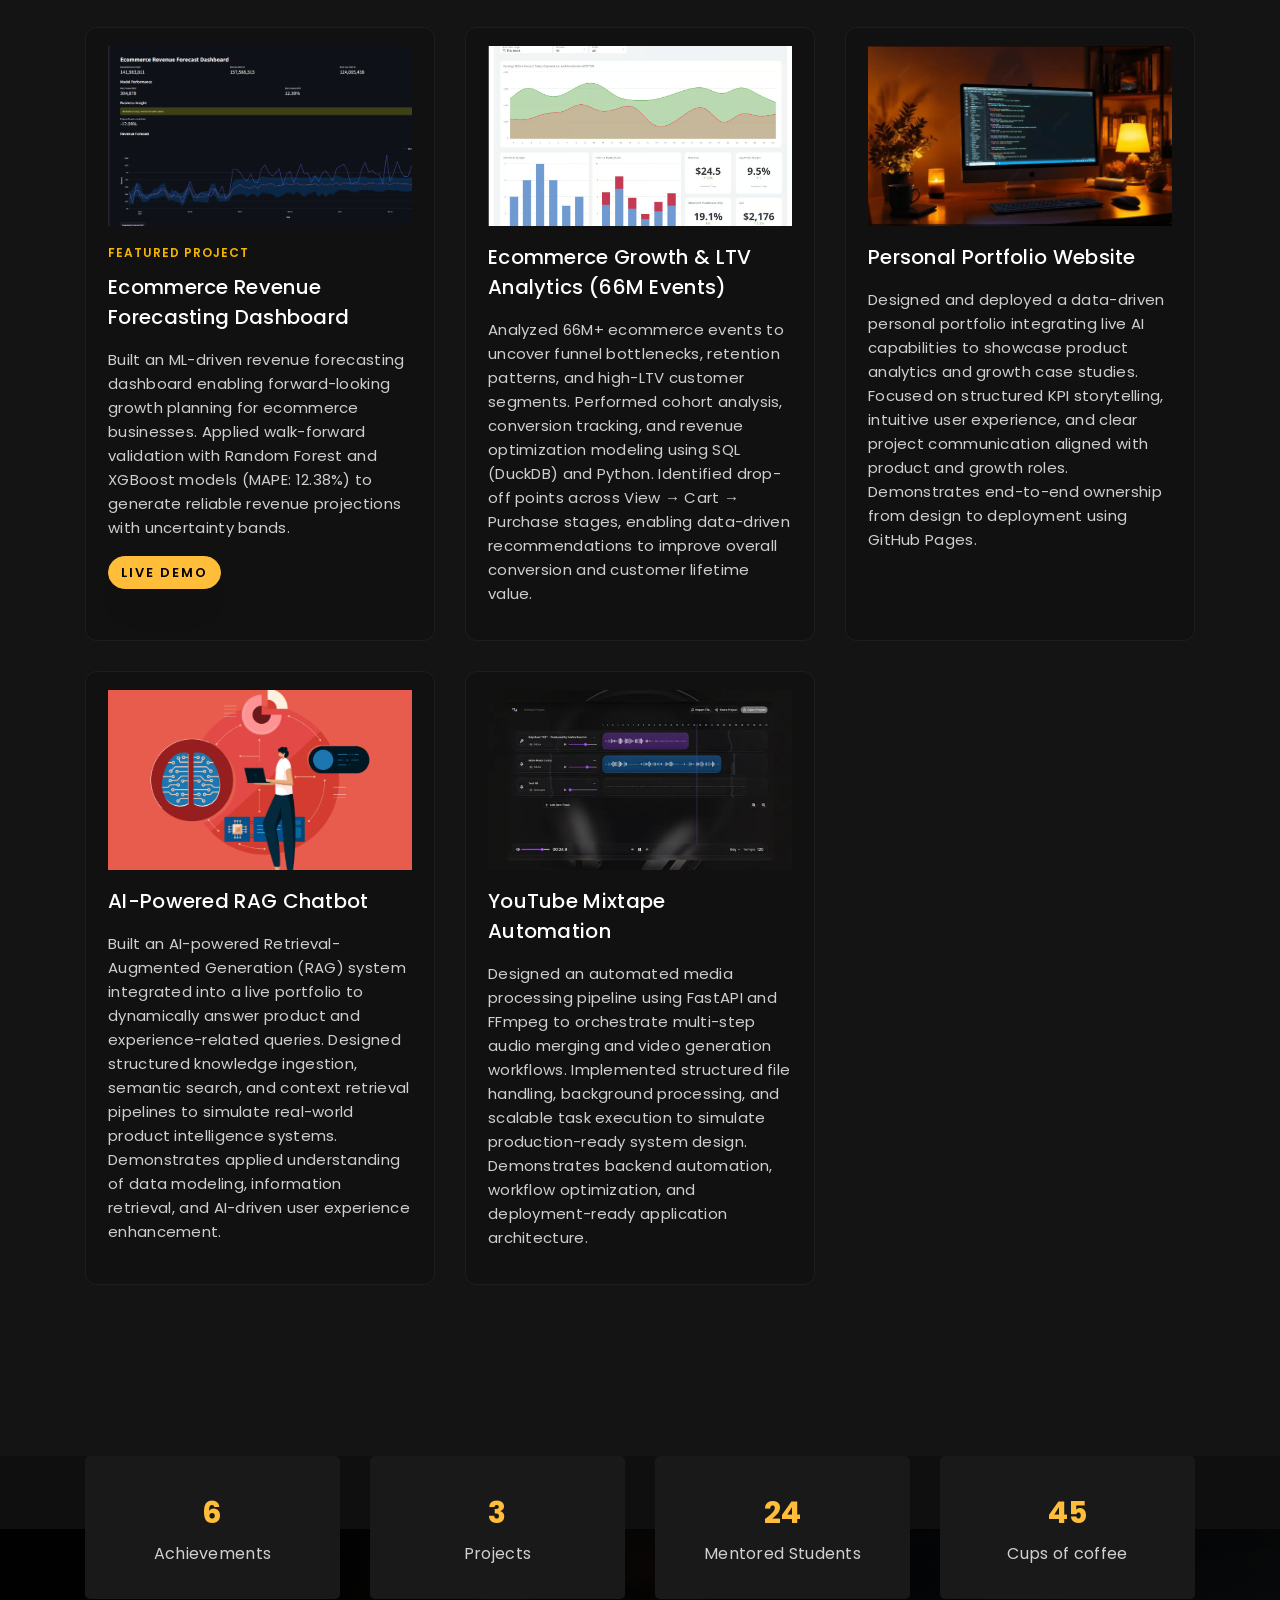
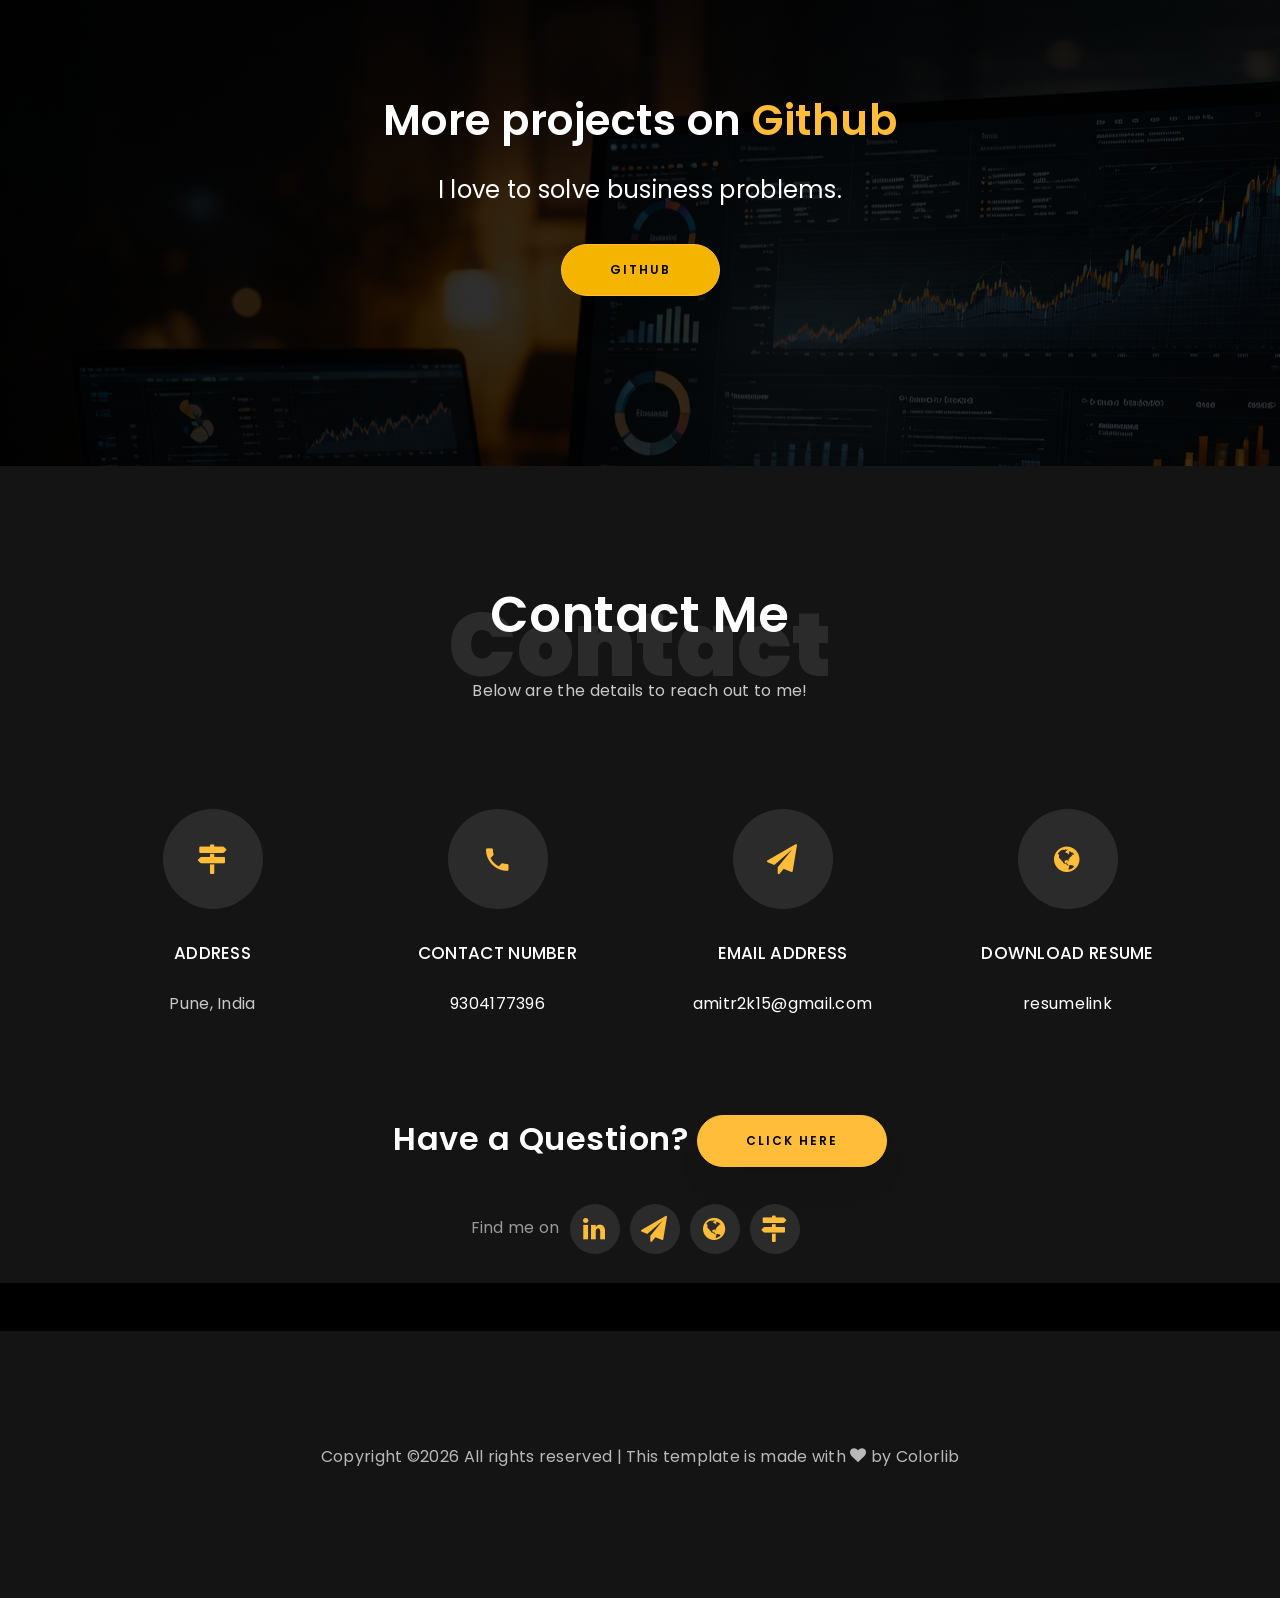
==== commit 32700f70: "Added Forecasting Project as Featured with Live Demo button" ====
--- a/index.html
+++ b/index.html
@@ -500,8 +500,34 @@
         </div>
     <div class="row d-flex">
 
-
-		      <!-- Project 1: Ecommerce Growth Analytics -->
+       <!-- Project 1: Ecommerce forecasting Project -->
+               <div class="col-lg-4 col-md-6 d-flex ftco-animate">
+                 <div class="blog-entry justify-content-end project-card">
+                 <a href="https://github.com/amitr2k11/ecommerce-revenue-forecast-dashboard.git" 
+                   class="block-20 zoom-effect" 
+                   style="background-image: url('images/forecast.jpg');">
+             </a>
+                 <div class="text mt-3 float-right d-block">
+                  <span class="featured-label">FEATURED PROJECT</span>
+                <h3 class="heading">
+               <a href="https://github.com/amitr2k11/ecommerce-revenue-forecast-dashboard.git">
+                 Ecommerce Revenue Forecasting Dashboard
+              </a>
+             </h3>
+              <p>
+                Built an ML-driven revenue forecasting dashboard enabling forward-looking growth planning for ecommerce businesses. 
+                Applied walk-forward validation with Random Forest and XGBoost models (MAPE: 12.38%) to generate reliable revenue projections with uncertainty bands.
+			        </p>
+              <div class="project-buttons">
+                   <a href="https://ecommerce-revenue-forecast-dashboard-mhkbgykvz6zs8bnvt8ji4f.streamlit.app/" target="_blank" class="btn btn-primary btn-sm">
+                    Live Demo
+                   </a>
+              </div>
+                </div>
+              </div>
+            </div>
+
+		      <!-- Project 2: Ecommerce Growth Analytics -->
                <div class="col-lg-4 col-md-6 d-flex ftco-animate">
                  <div class="blog-entry justify-content-end project-card">
                  <a href="https://github.com/amitr2k11/ecommerce-growth-analytics" 
@@ -524,7 +550,7 @@
             </div>
 
 
-           <!-- Project 2: Portfolio Website -->
+           <!-- Project 3: Portfolio Website -->
             <div class="col-lg-4 col-md-6 d-flex ftco-animate">
              <div class="blog-entry justify-content-end project-card">
                   <a href="https://amitr2k11.github.io/amit/" 
@@ -546,7 +572,7 @@
             </div>
           </div>
 
-  <!-- Project 3: RAG Chatbot -->
+  <!-- Project 4: RAG Chatbot -->
   <div class="col-lg-4 col-md-6 d-flex ftco-animate">
     <div class="blog-entry justify-content-end project-card">
       <a href="https://github.com/amitr2k11/RAG-Portfolio-Backend" 
@@ -568,7 +594,7 @@
     </div>
   </div>
 
-    <!-- Project 4: YouTube Mixtape Automation -->
+    <!-- Project 5: YouTube Mixtape Automation -->
 <div class="col-lg-4 col-md-6 d-flex ftco-animate">
   <div class="blog-entry justify-content-end project-card">
     <a href="https://github.com/amitr2k11/youtube-mixtape-automation" 
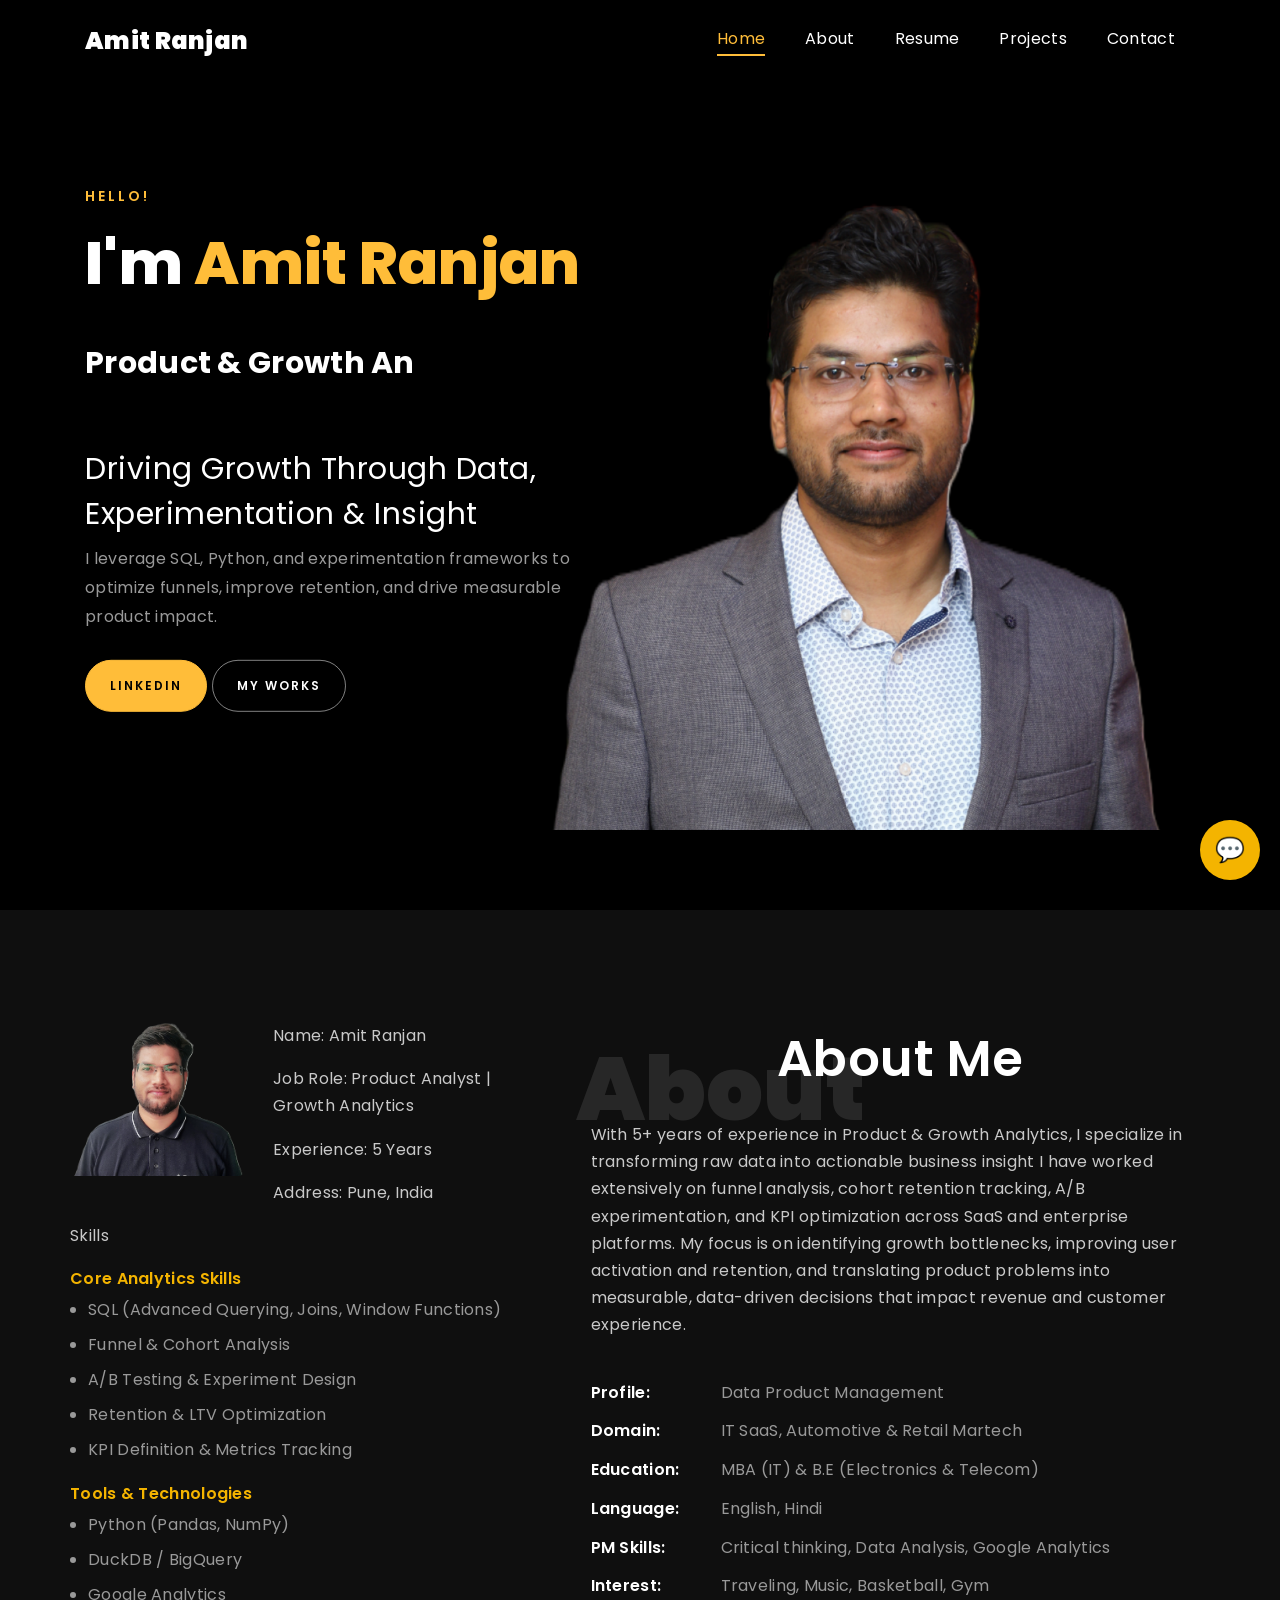
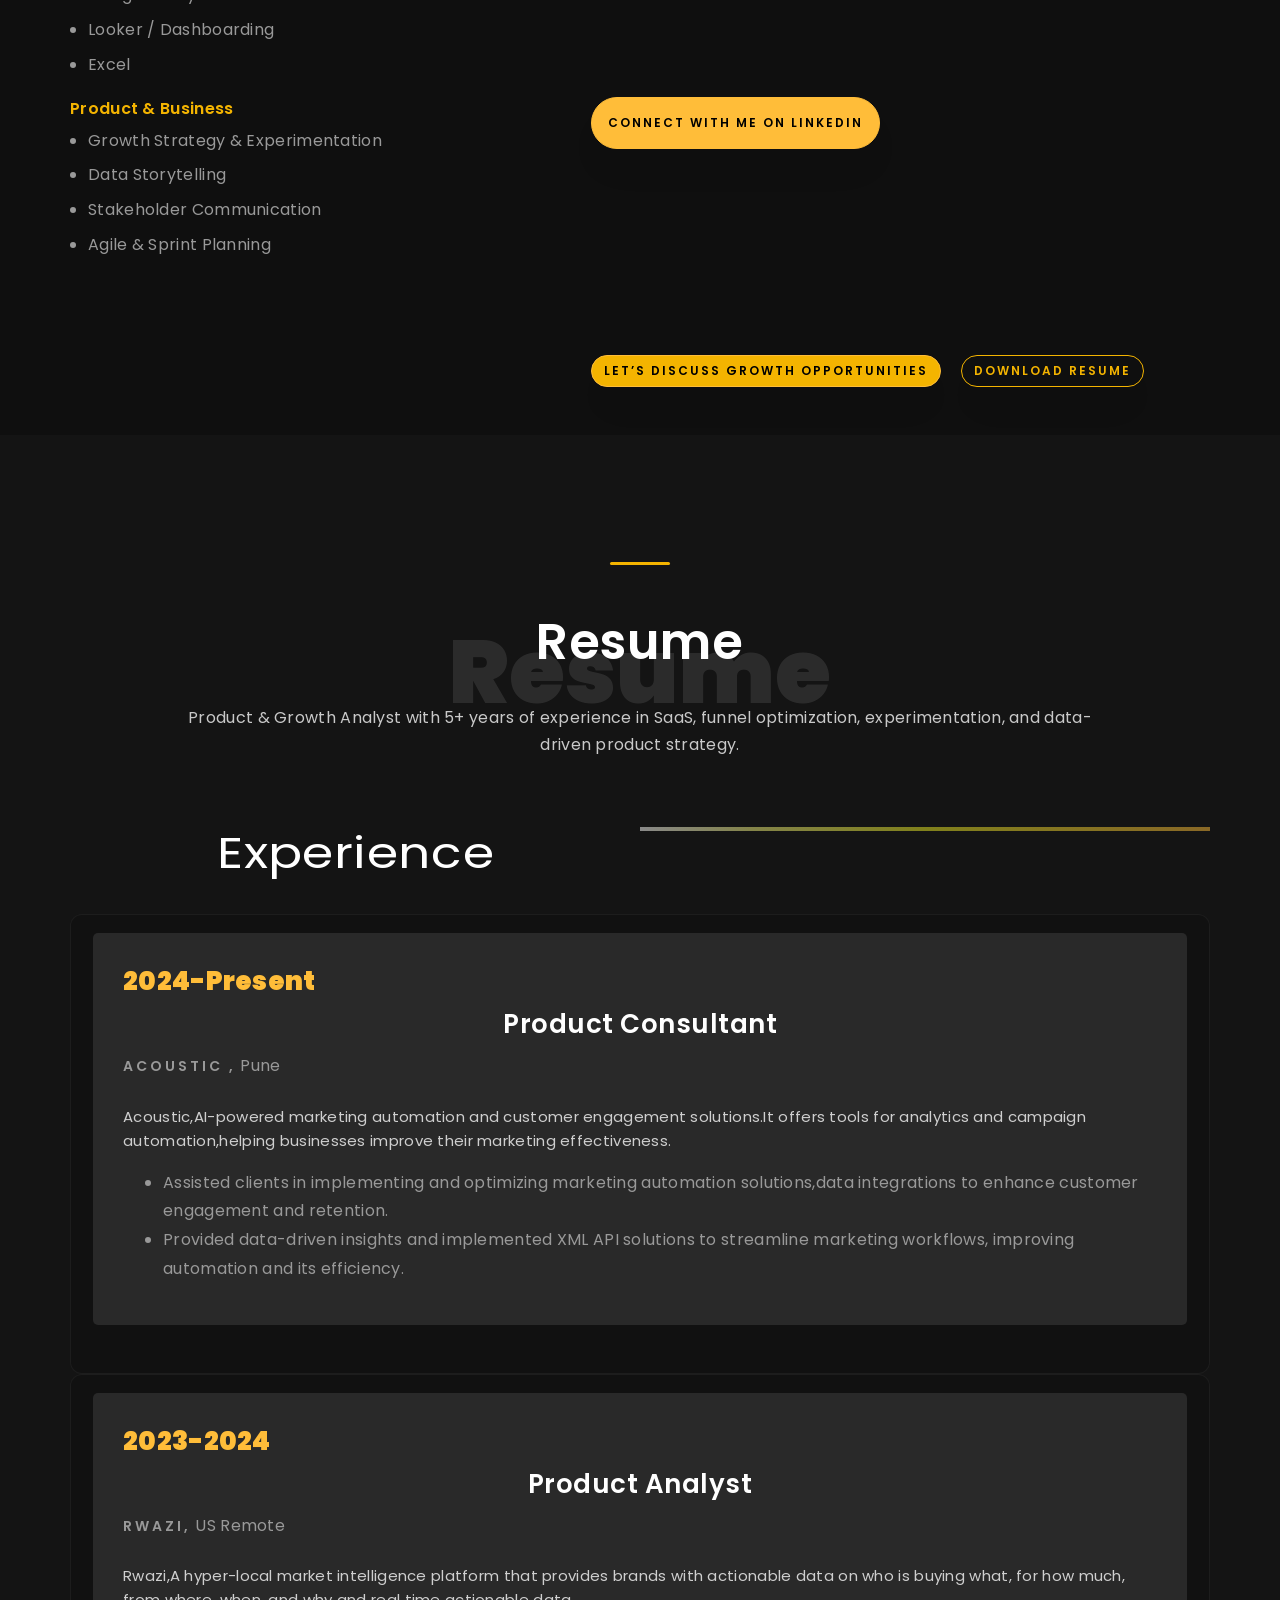
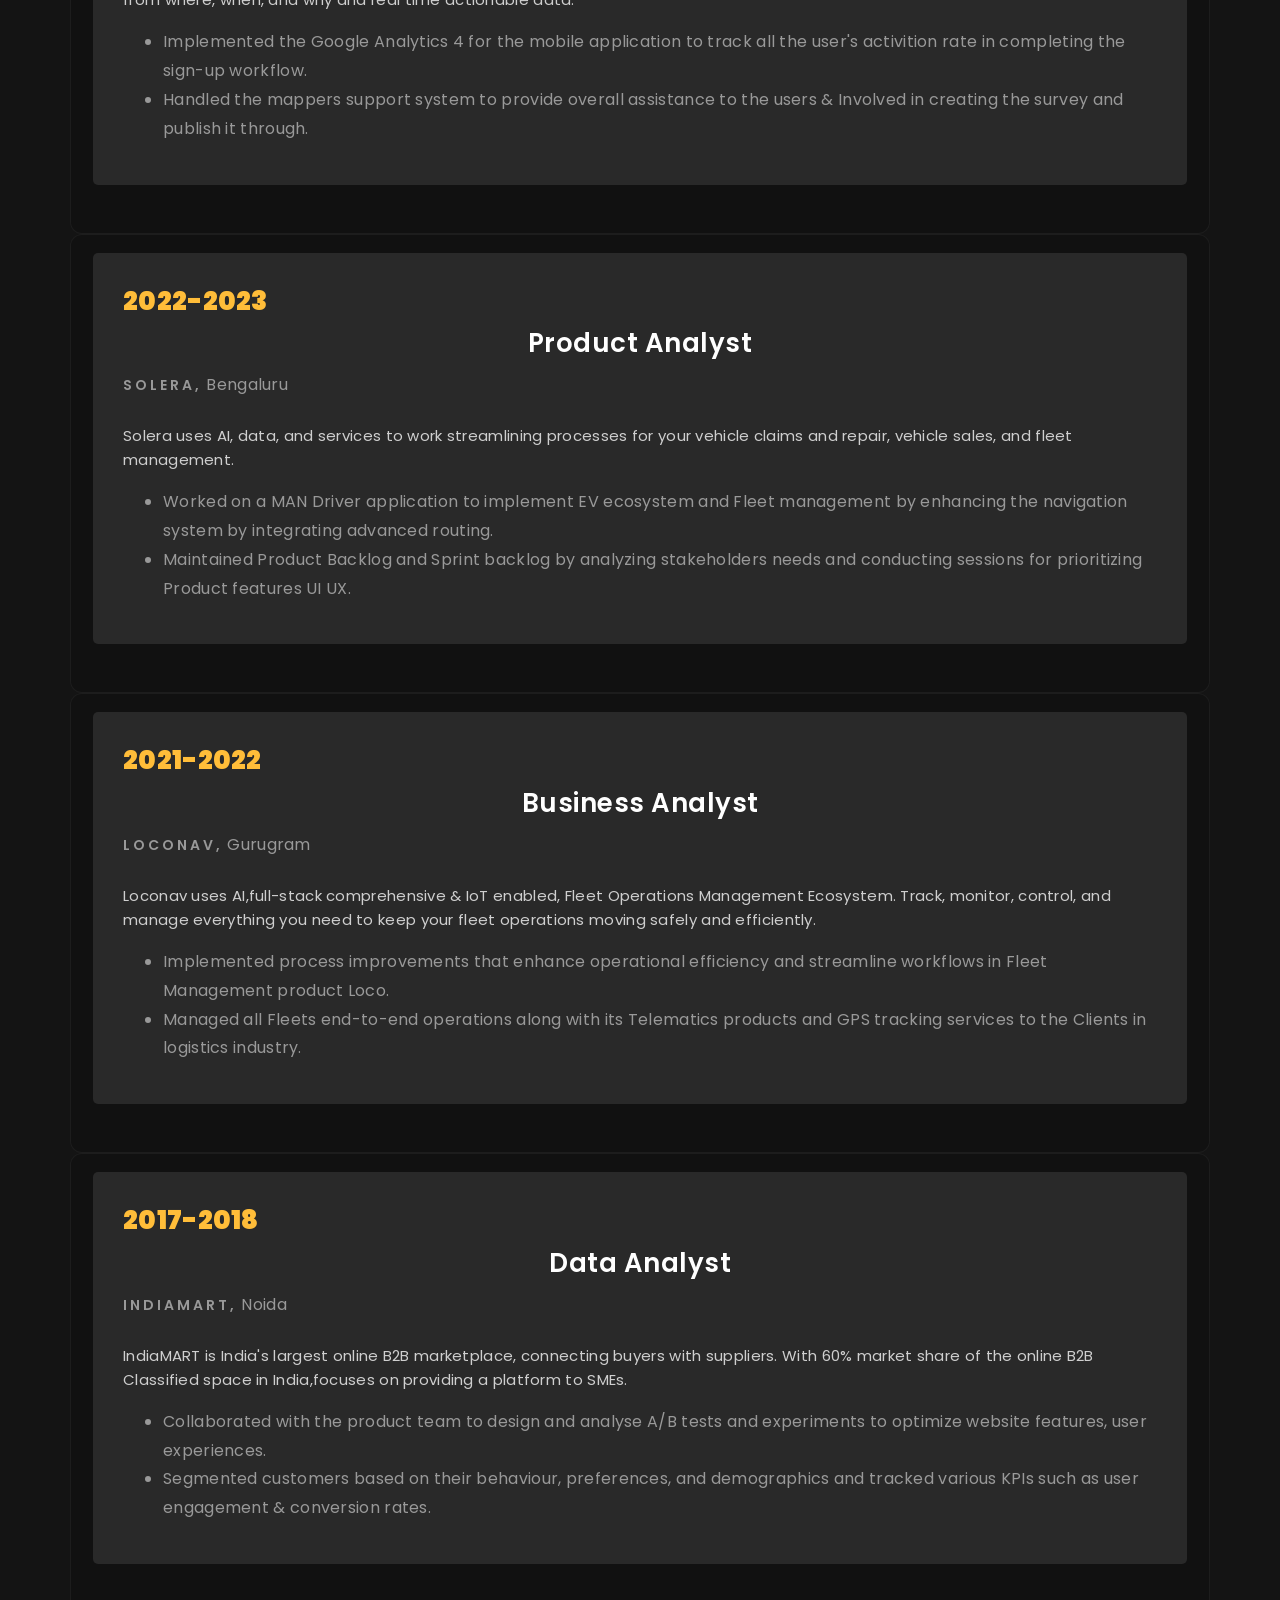
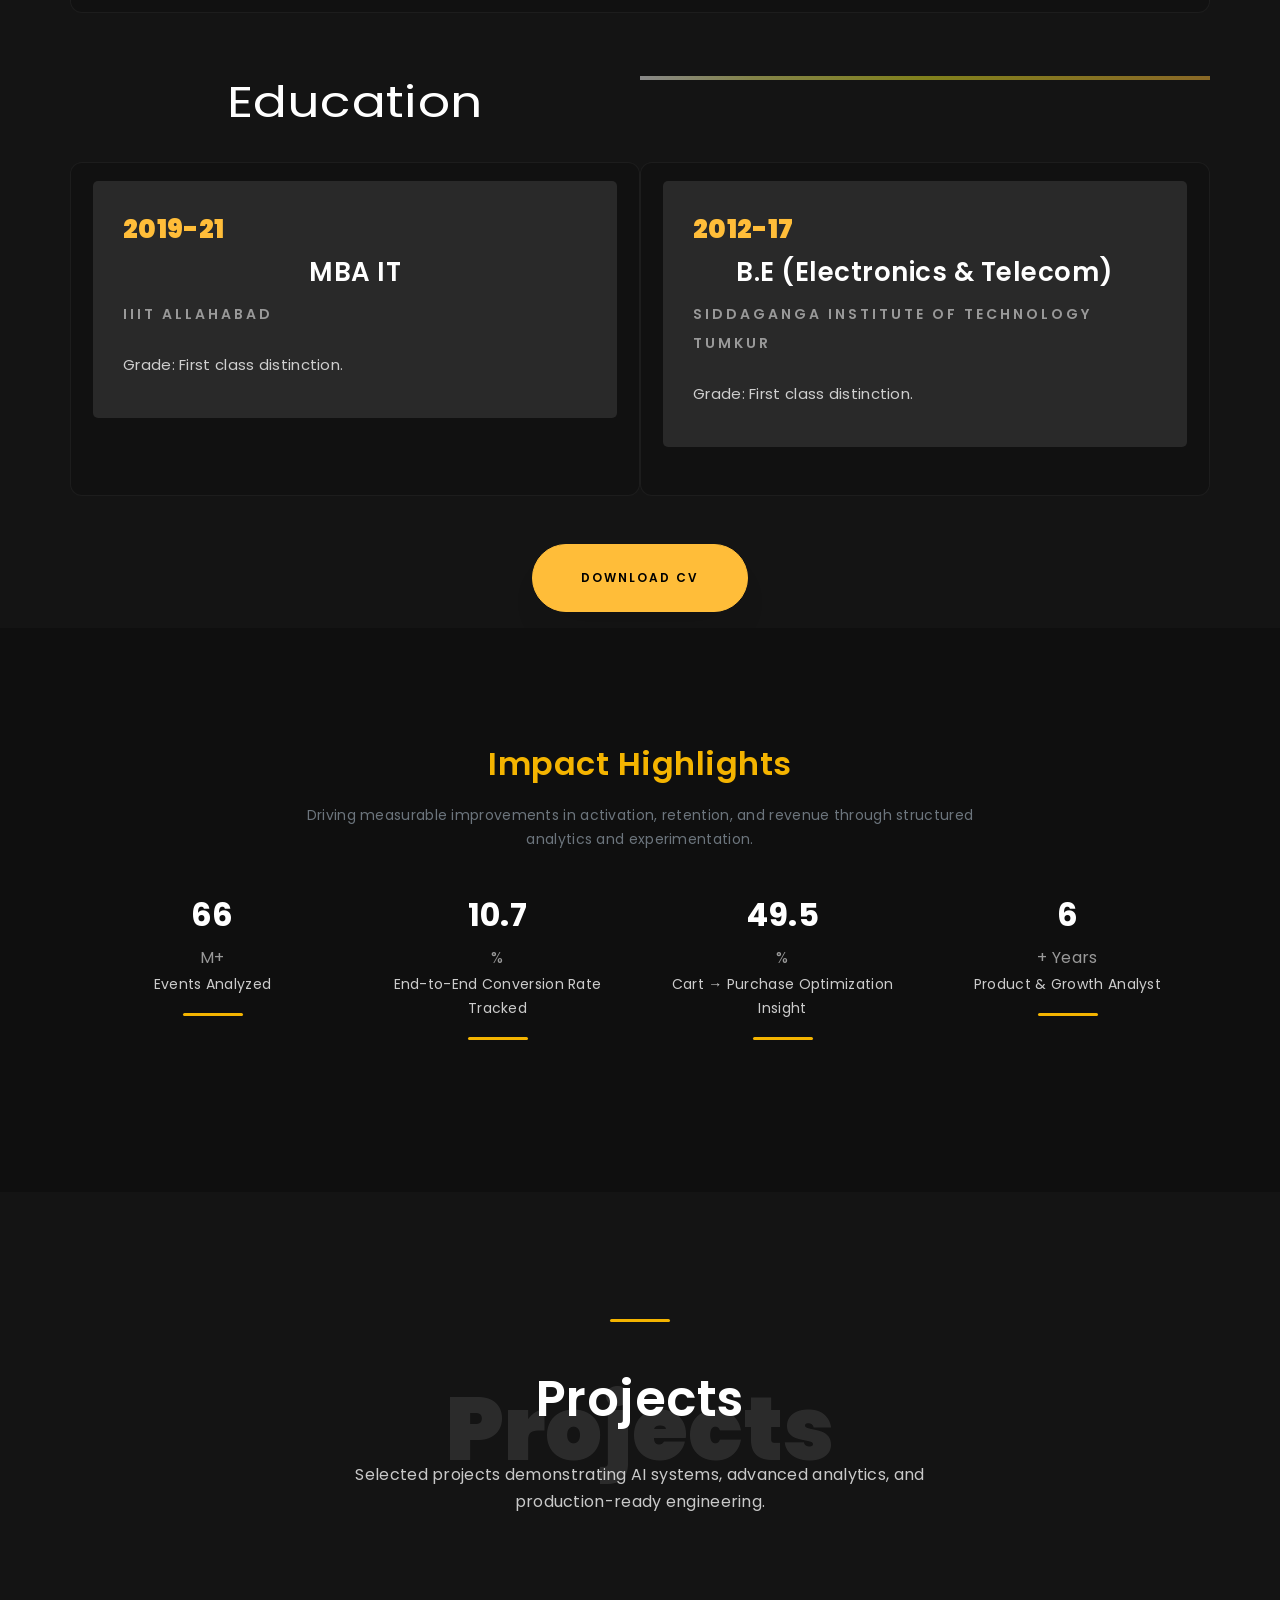
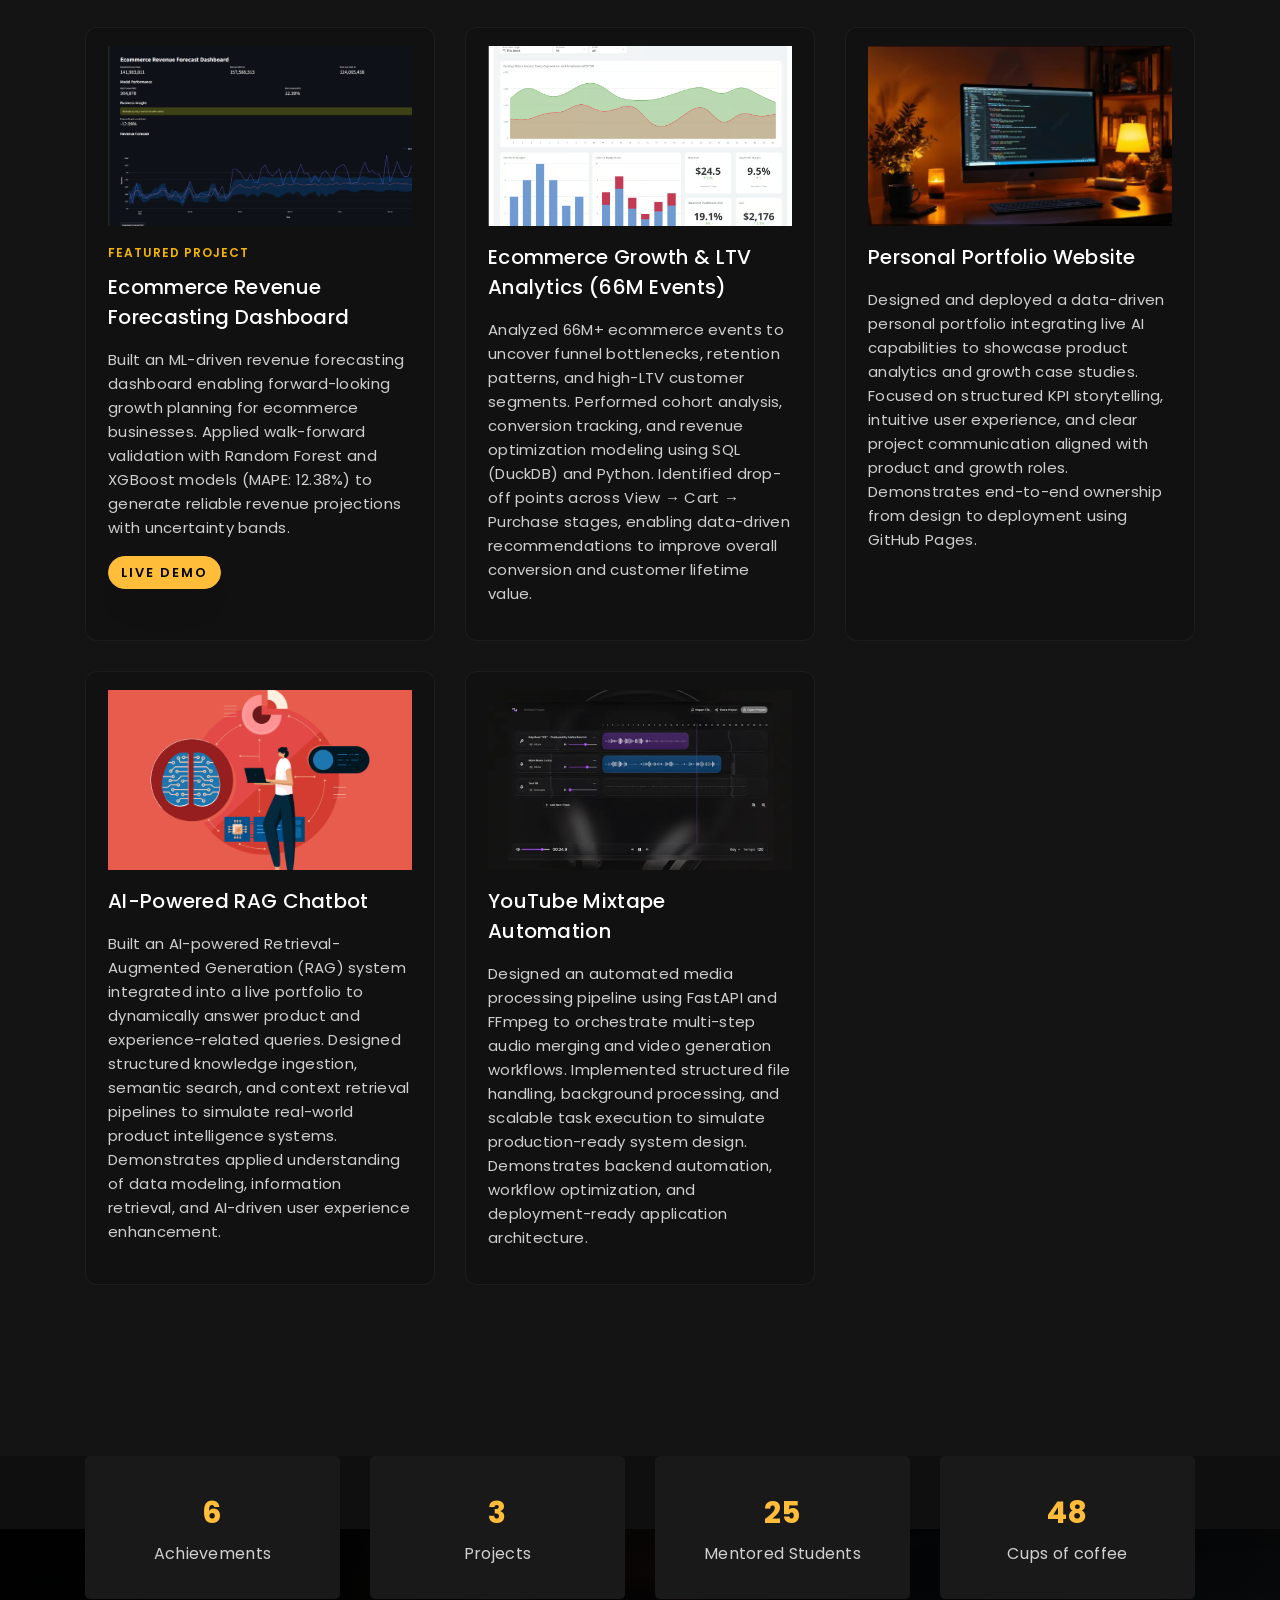
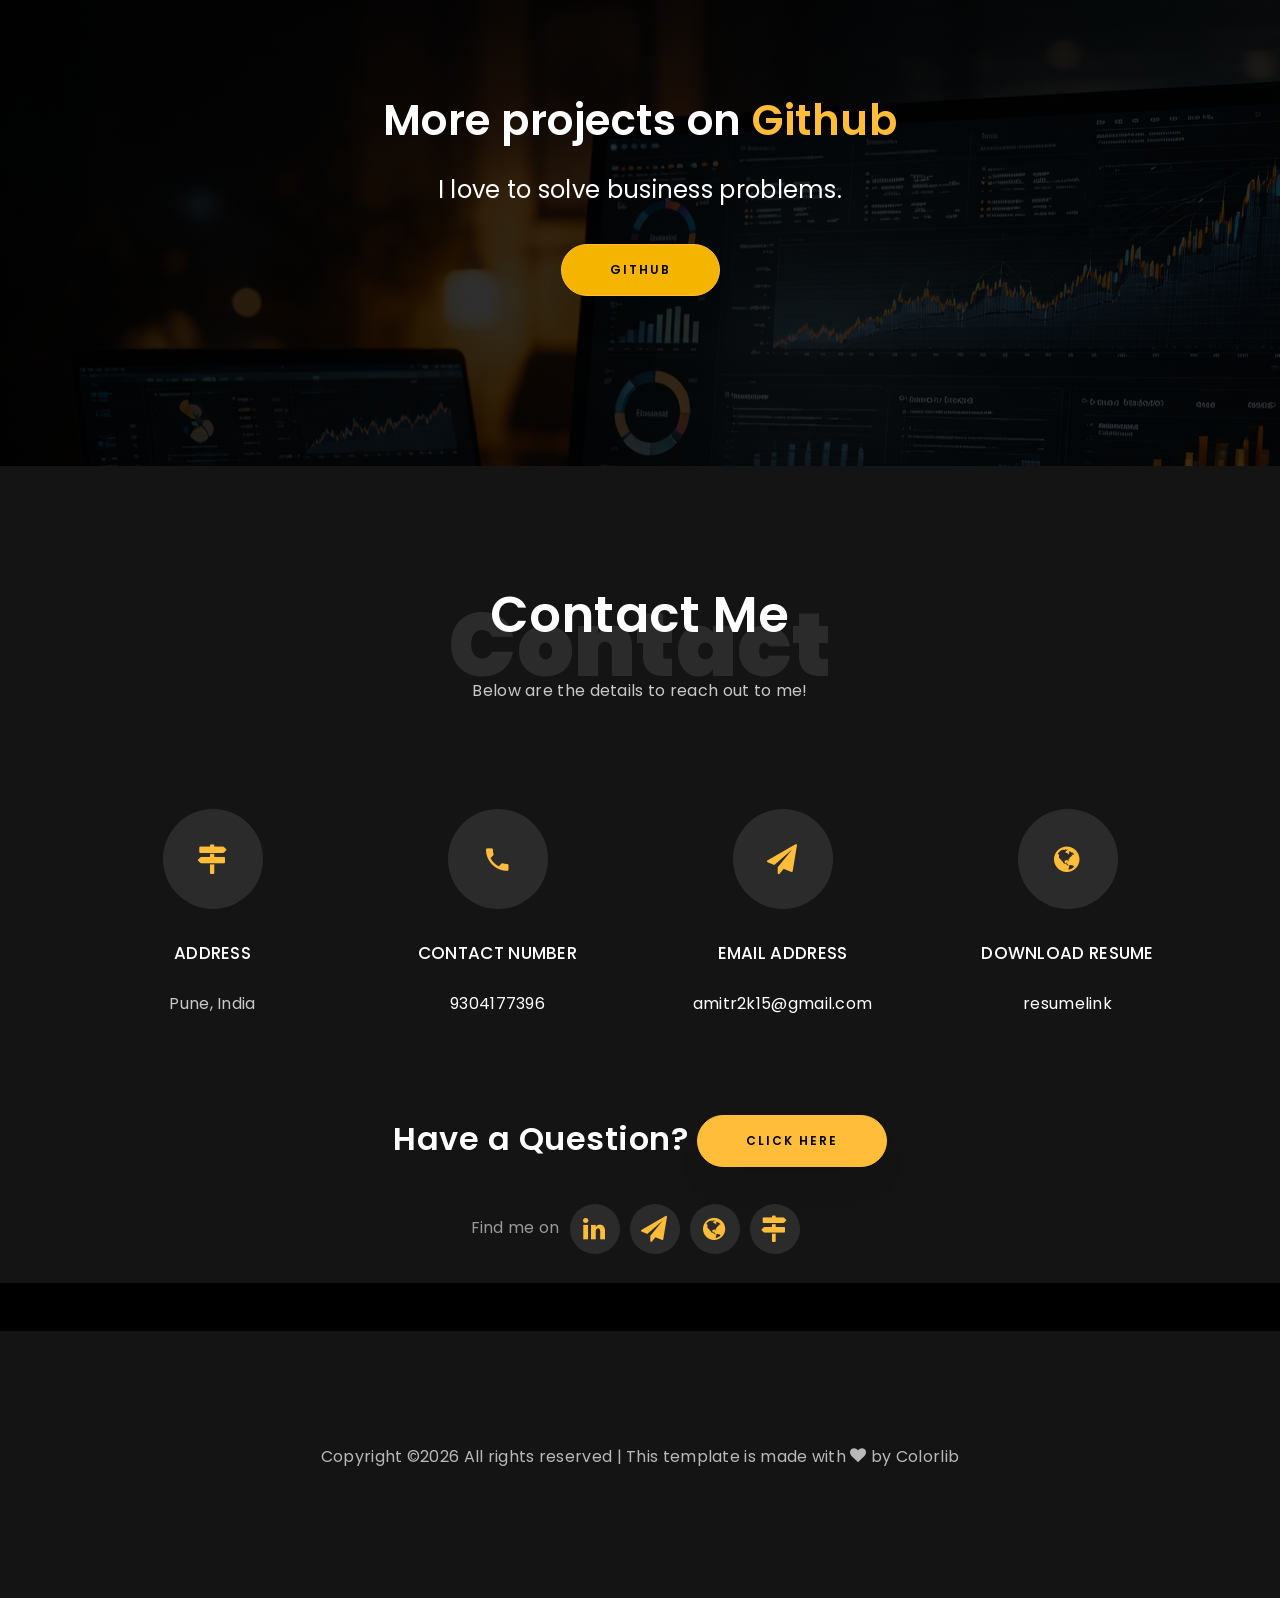
==== commit 432a2680: "Added SEO Head tags" ====
--- a/index.html
+++ b/index.html
@@ -1,6 +1,16 @@
 <!DOCTYPE html>
 <html lang="en">
   <head>
+    <title>Amit Ranjan | Product Analyst & Data Science Portfolio</title>
+
+             <meta name="description" content="Amit Ranjan - Product Analyst & aspiring Data Scientist. Portfolio showcasing analytics projects, forecasting models, experimentation lab, and AI systems.">
+
+             <meta name="keywords" content="Amit Ranjan, Product Analyst, Data Scientist, Portfolio, SQL, Python, Product Consultant">
+
+             <meta name="author" content="Amit Ranjan">
+
+             <meta name="robots" content="index, follow">
+
     <title>Amit Ranjan Portfolio</title>
     <meta charset="utf-8">
     <meta name="viewport" content="width=device-width, initial-scale=1, shrink-to-fit=no">
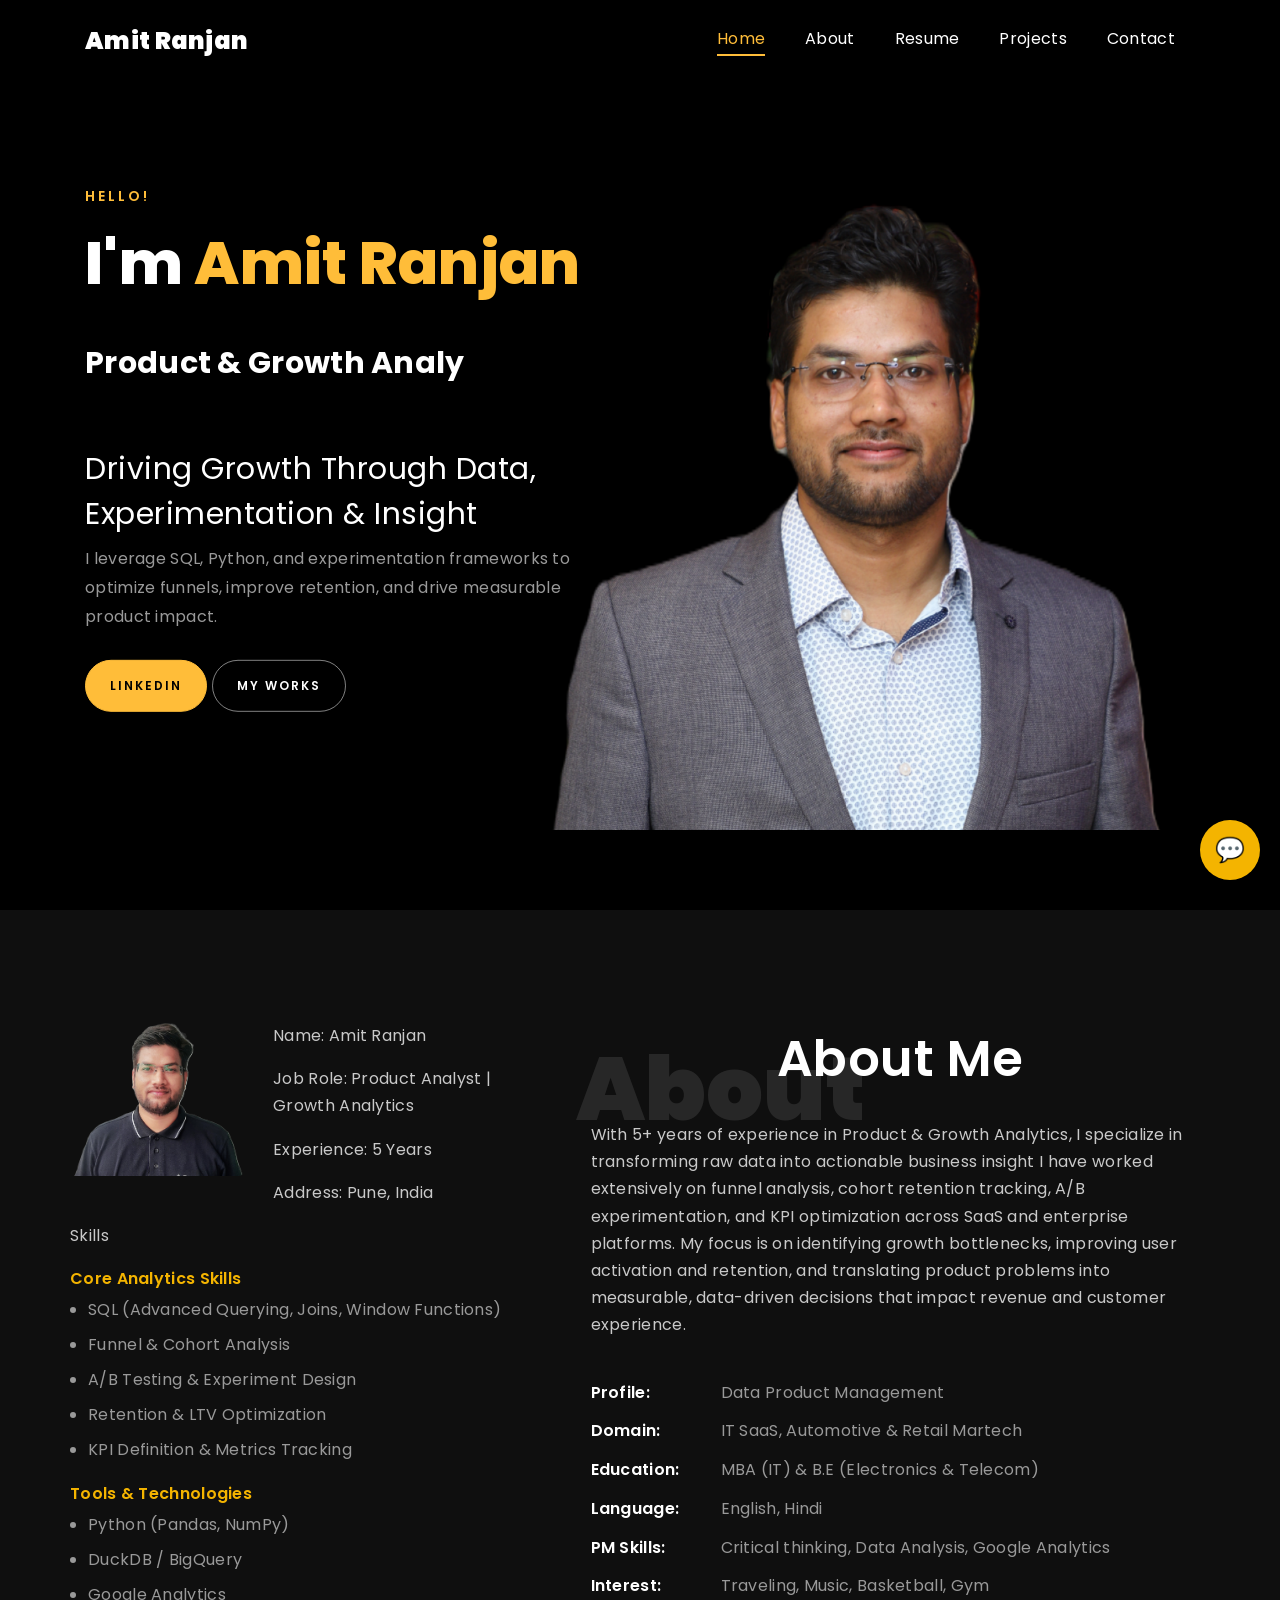
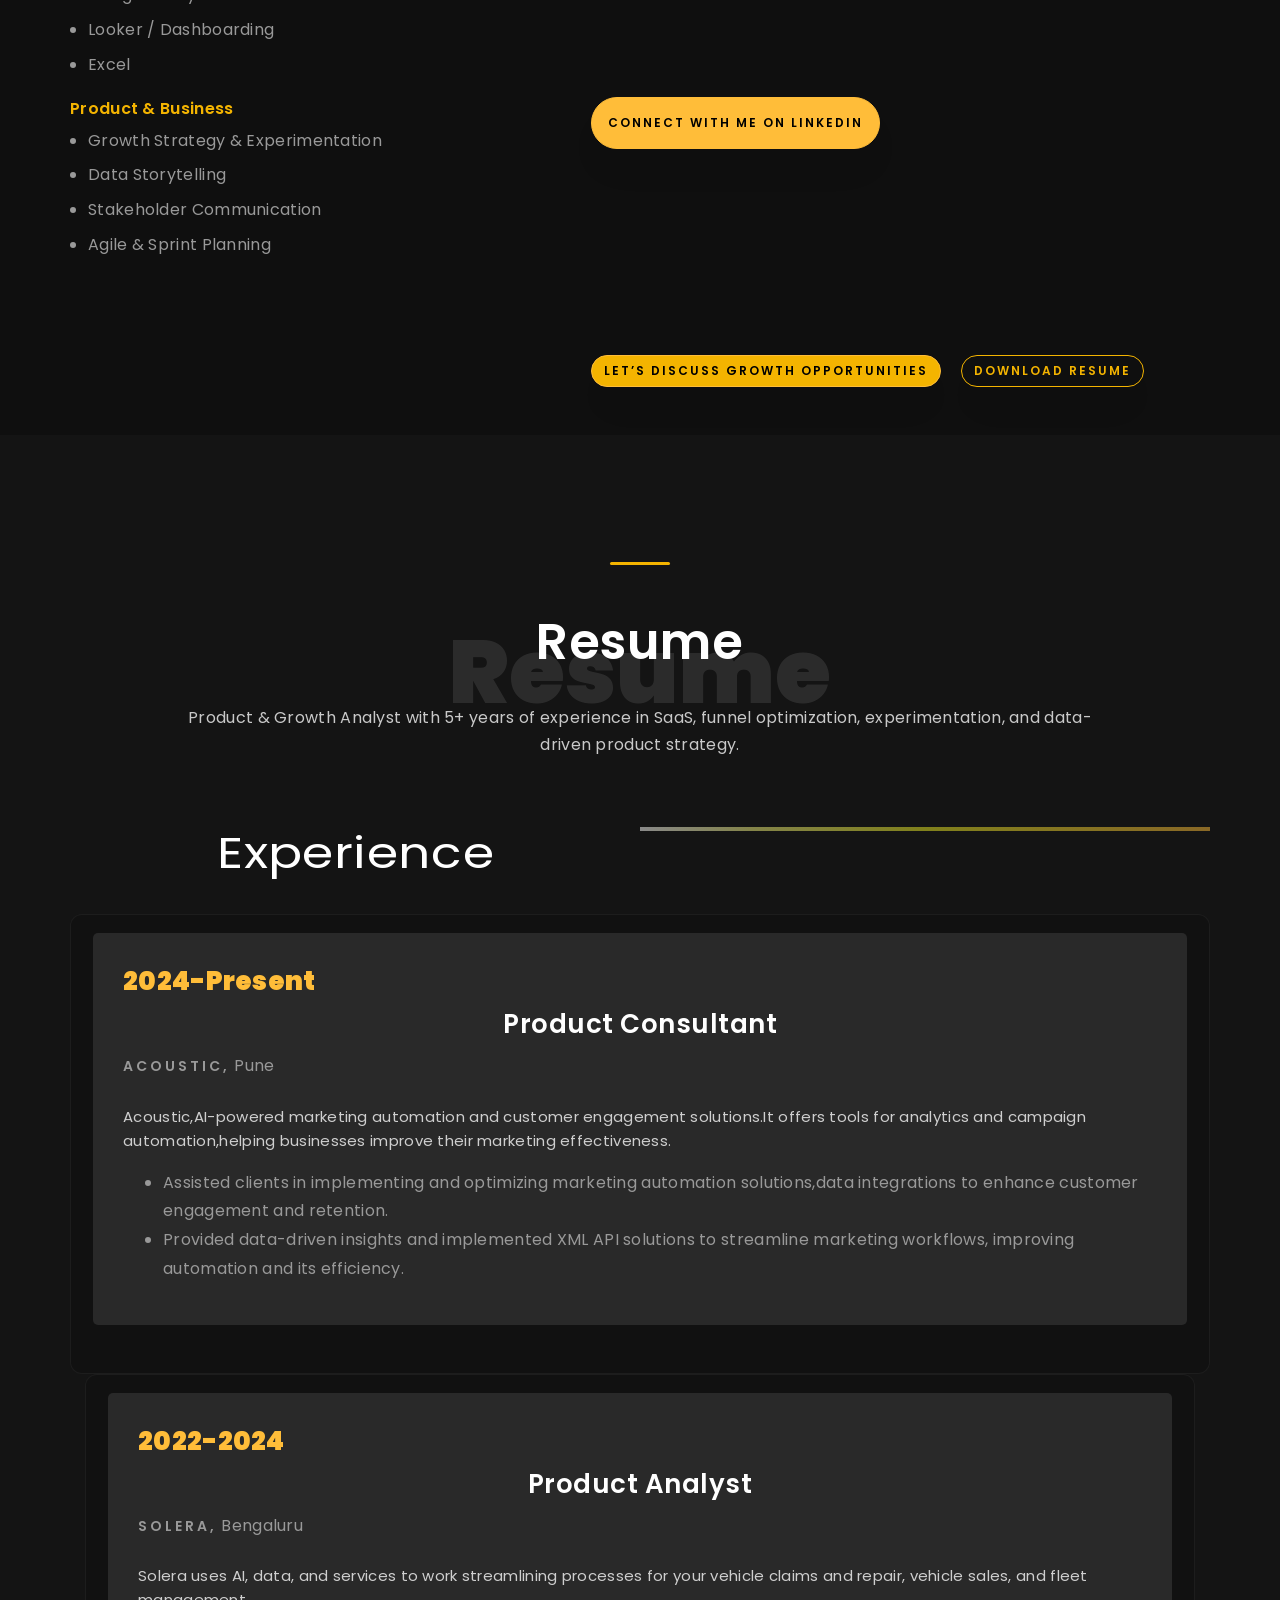
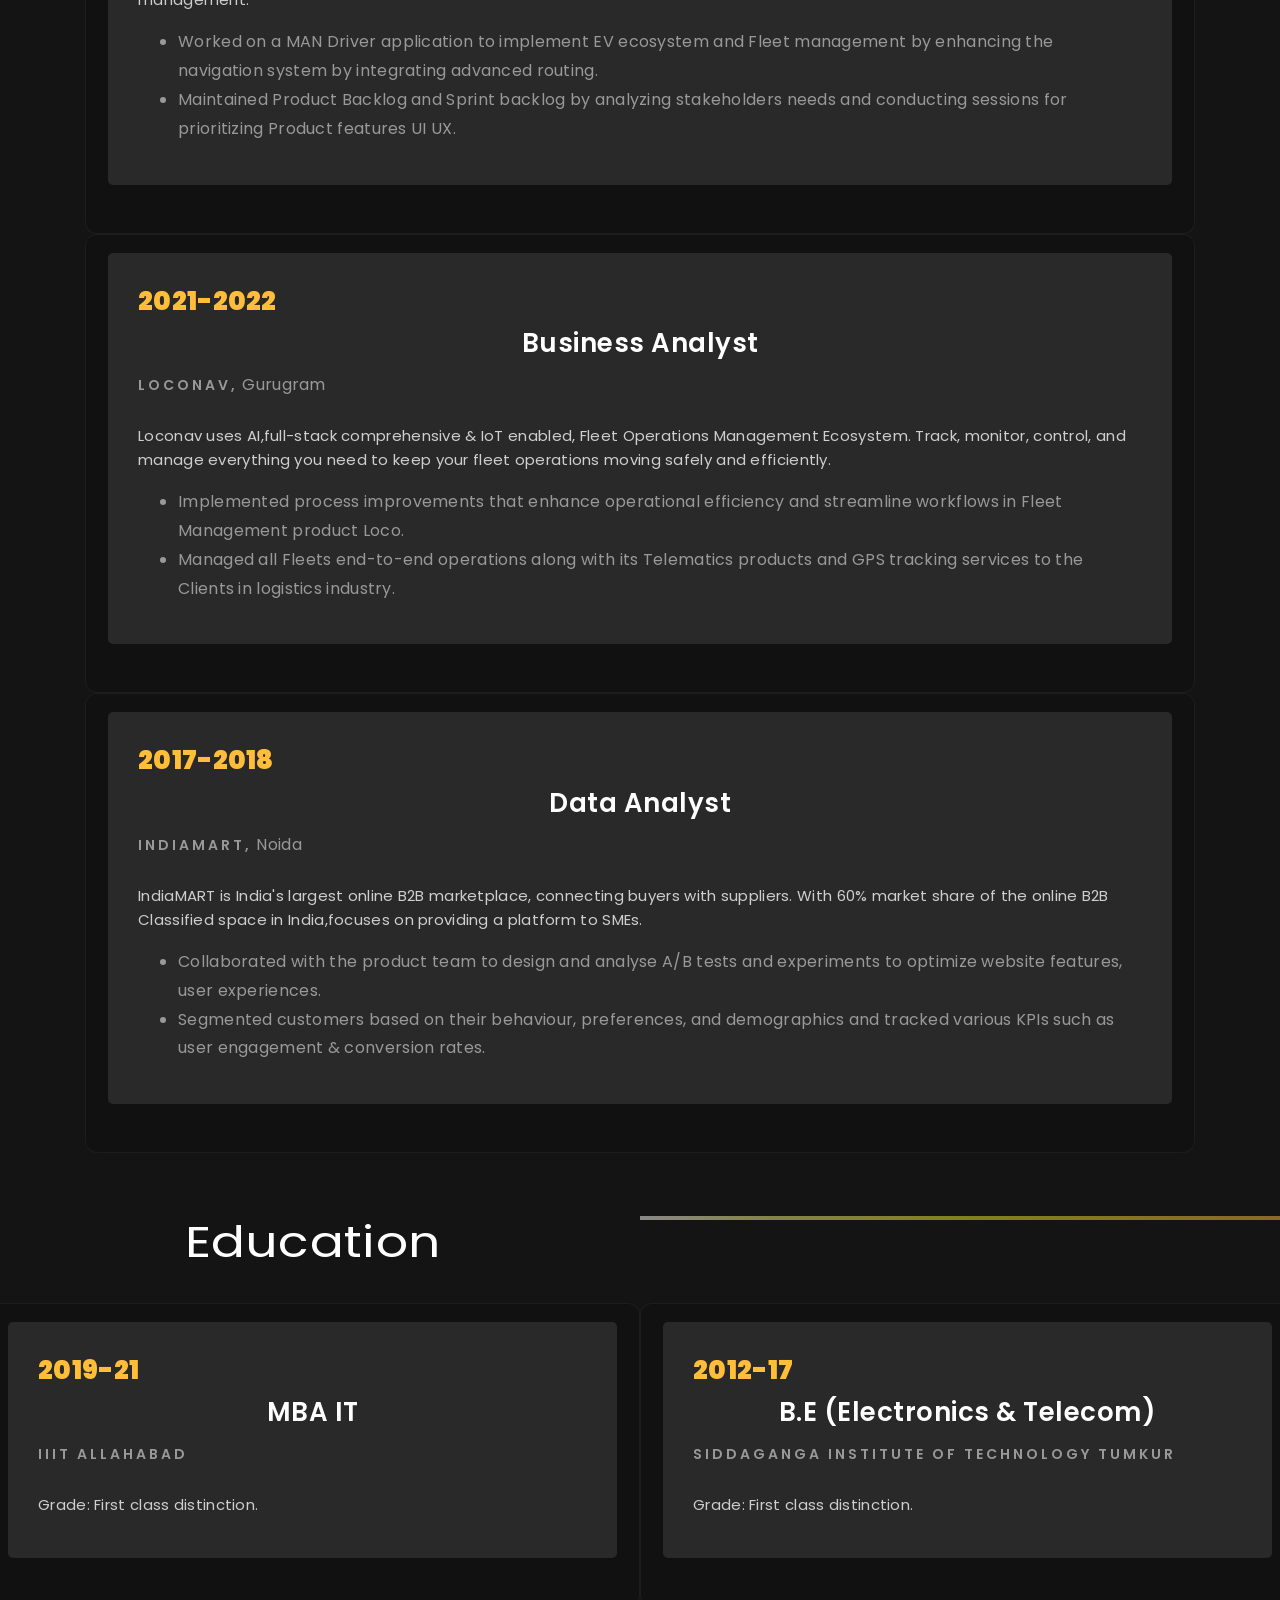
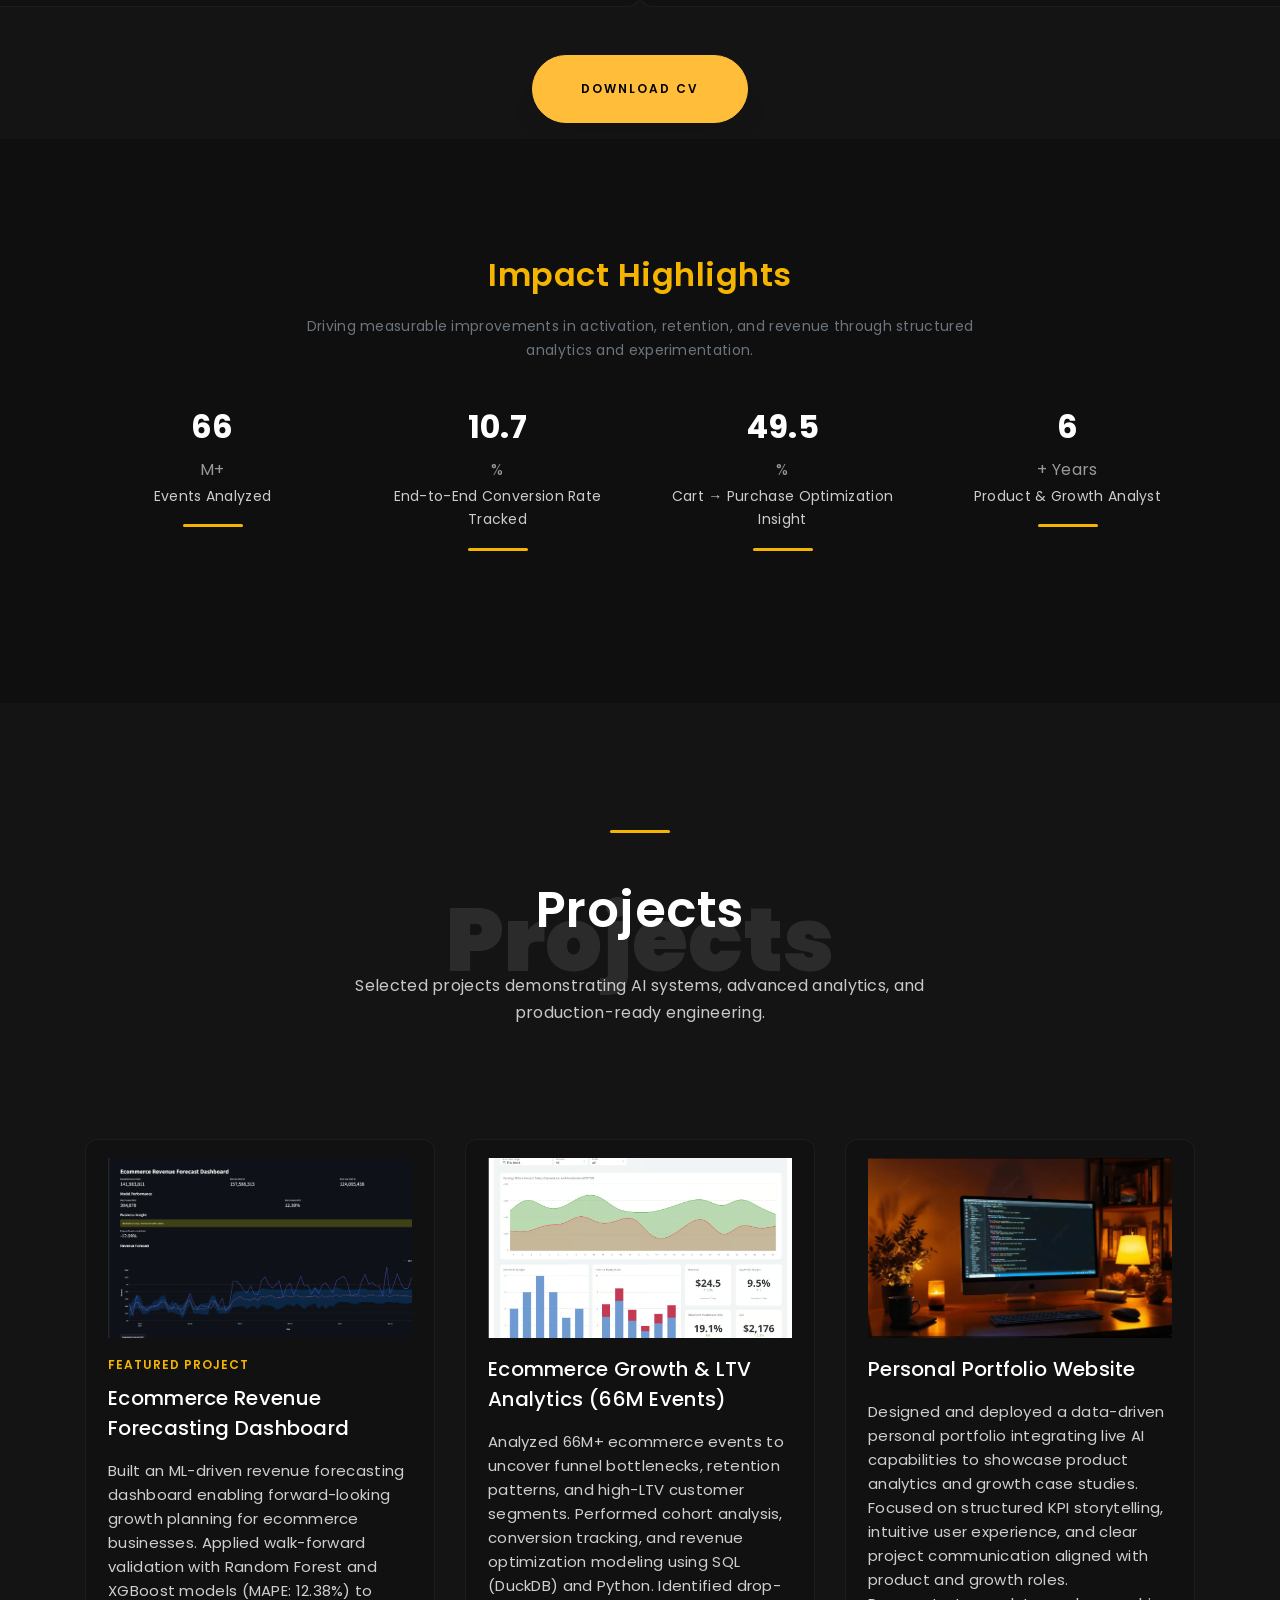
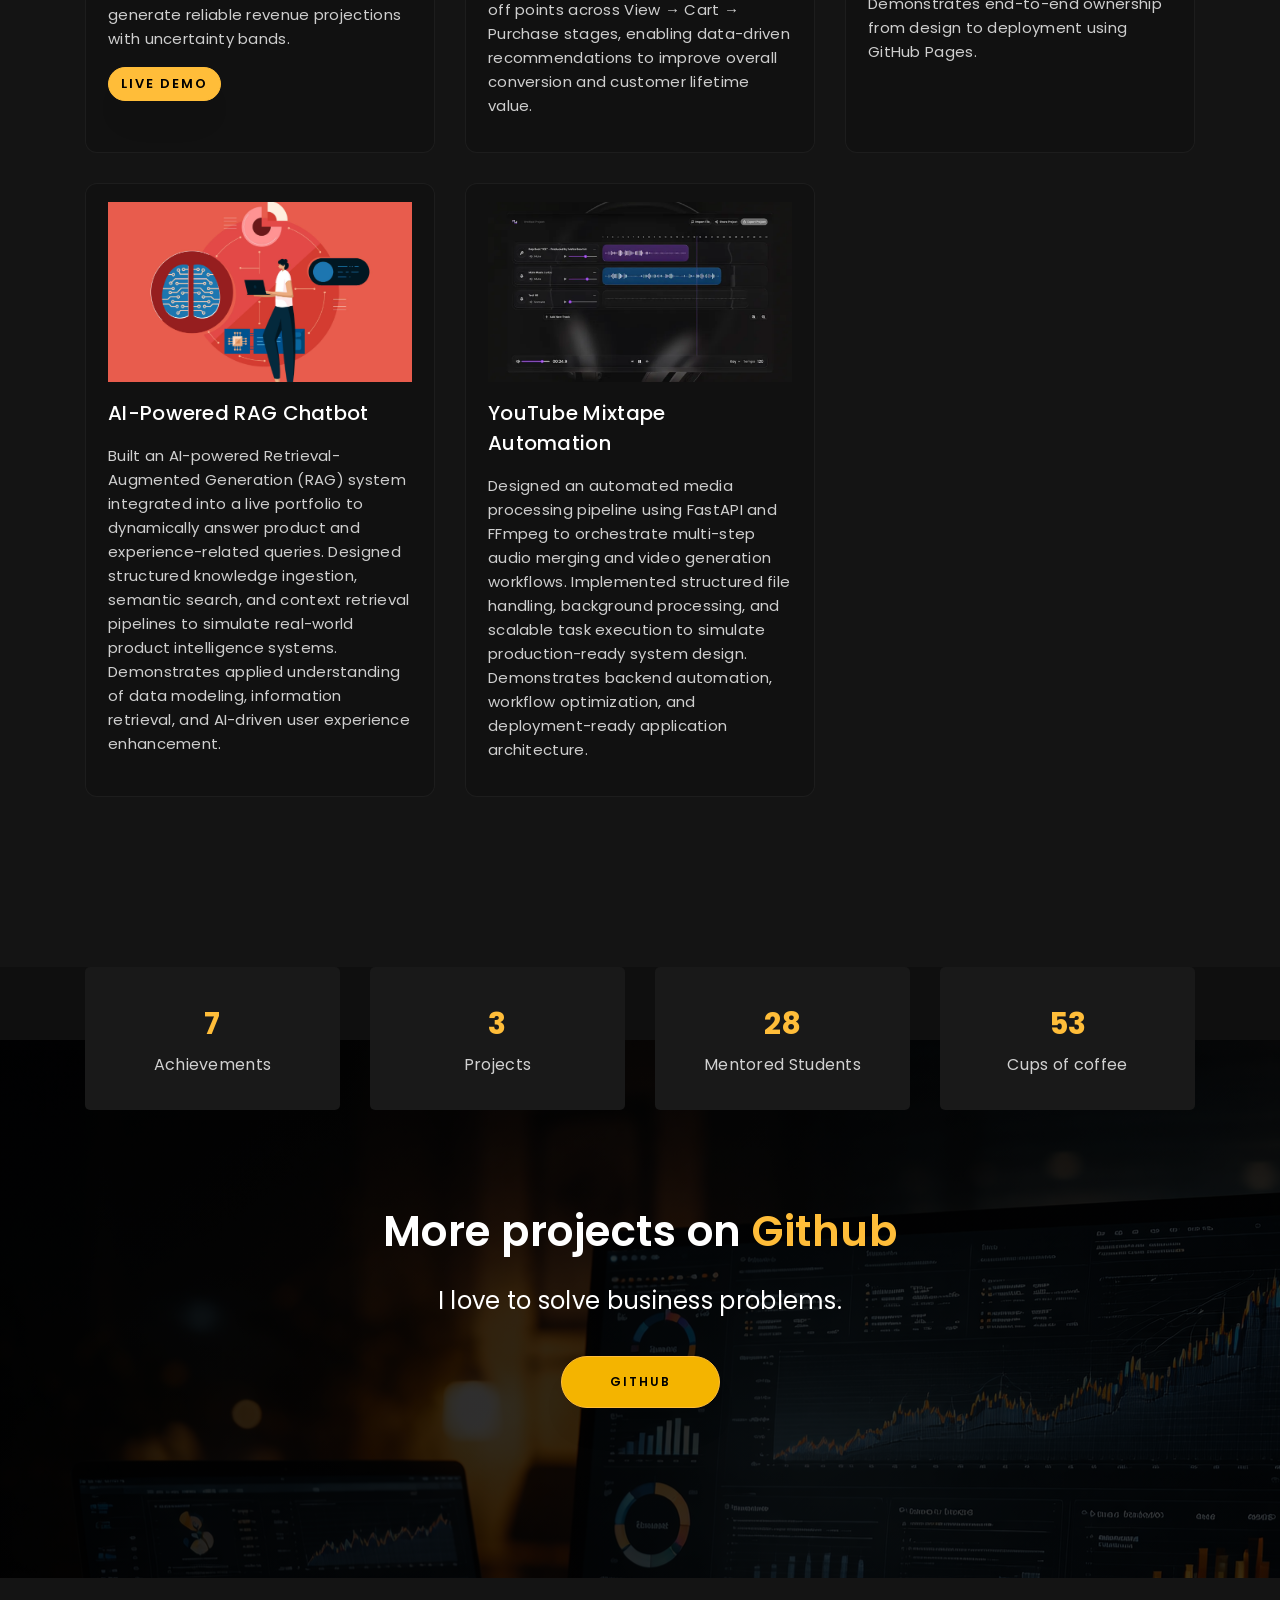
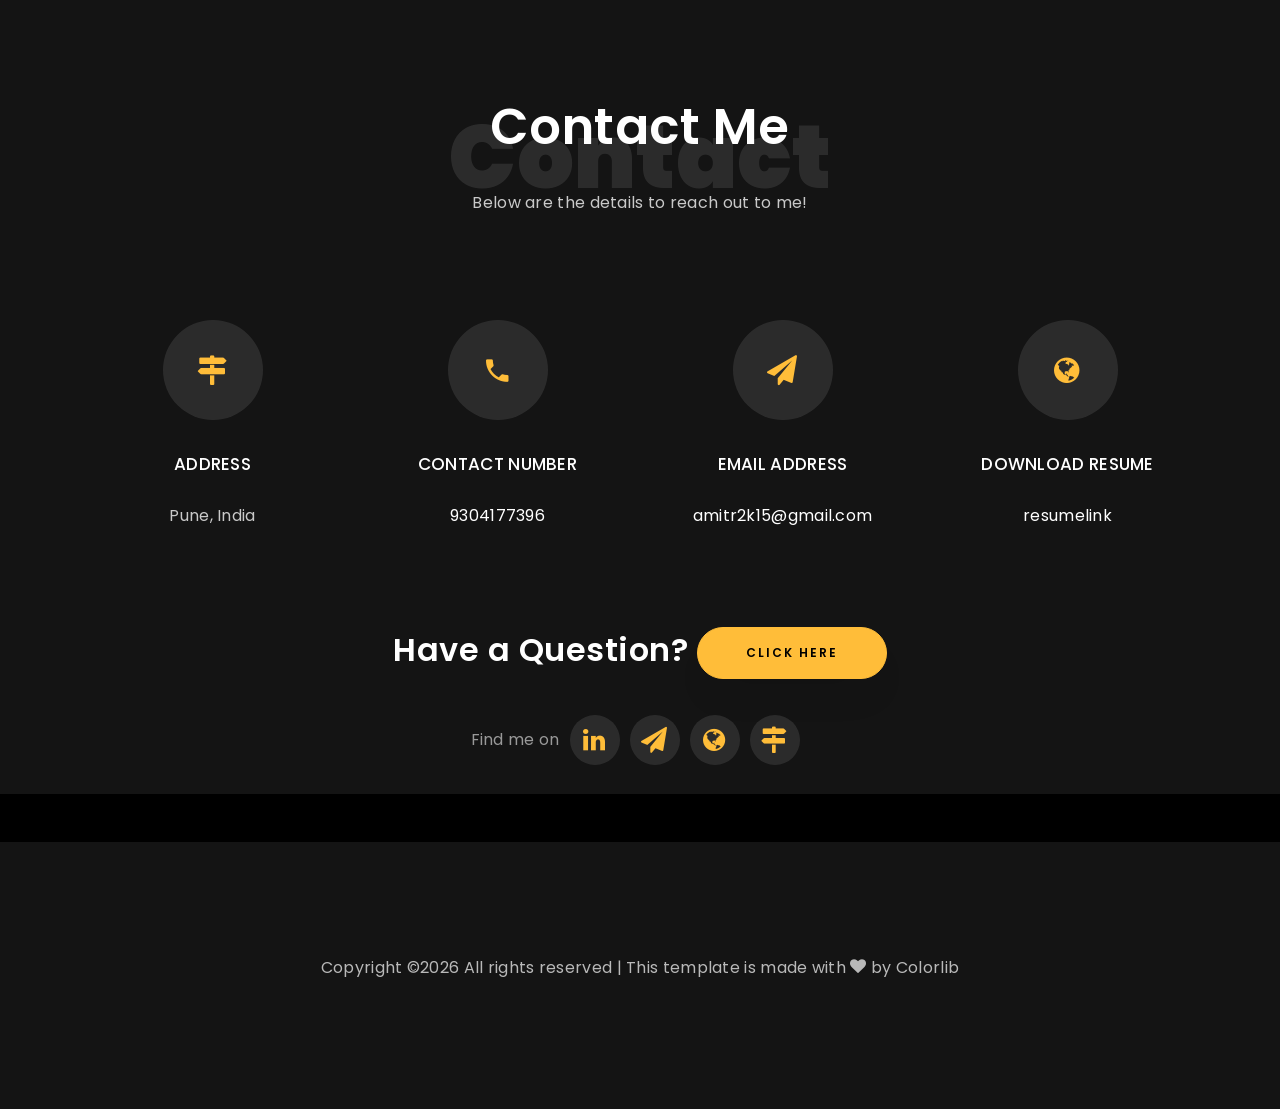
==== commit 6e09f56e: "Remove Rwazi experience" ====
--- a/index.html
+++ b/index.html
@@ -344,7 +344,7 @@
 				<div class="resume-wrap ftco-animate">
 					<span class="date">2024-Present</span>
 					<h2>Product Consultant</h2>
-					<span class="position">Acoustic ,</span>
+					<span class="position">Acoustic,</span>
 					<span class="mt-4">Pune</span>
 					<p class="mt-4">Acoustic,AI-powered marketing automation and customer engagement solutions.It offers tools for analytics and campaign automation,helping businesses improve their marketing effectiveness.
 						<ul>
@@ -356,7 +356,7 @@
 
 			</div>
 
-				<div class="col-md-12 project-card">
+				<!--<div class="col-md-12 project-card">
 					<div class="resume-wrap ftco-animate">
 						<span class="date">2023-2024</span>
 						<h2>Product Analyst</h2>
@@ -368,13 +368,13 @@
 								<li>Handled the mappers support system to provide overall assistance to the users & Involved in creating the survey and publish it through.</li>
 							</ul>
 						</p>
-					</div>
+					</div>-->
 
 				</div>
 
 				<div class="col-md-12 project-card">
 					<div class="resume-wrap ftco-animate">
-						<span class="date">2022-2023</span>
+						<span class="date">2022-2024</span>
 						<h2>Product Analyst</h2>
 						<span class="position">Solera,</span>
 						<span class="mt-4">Bengaluru</span>
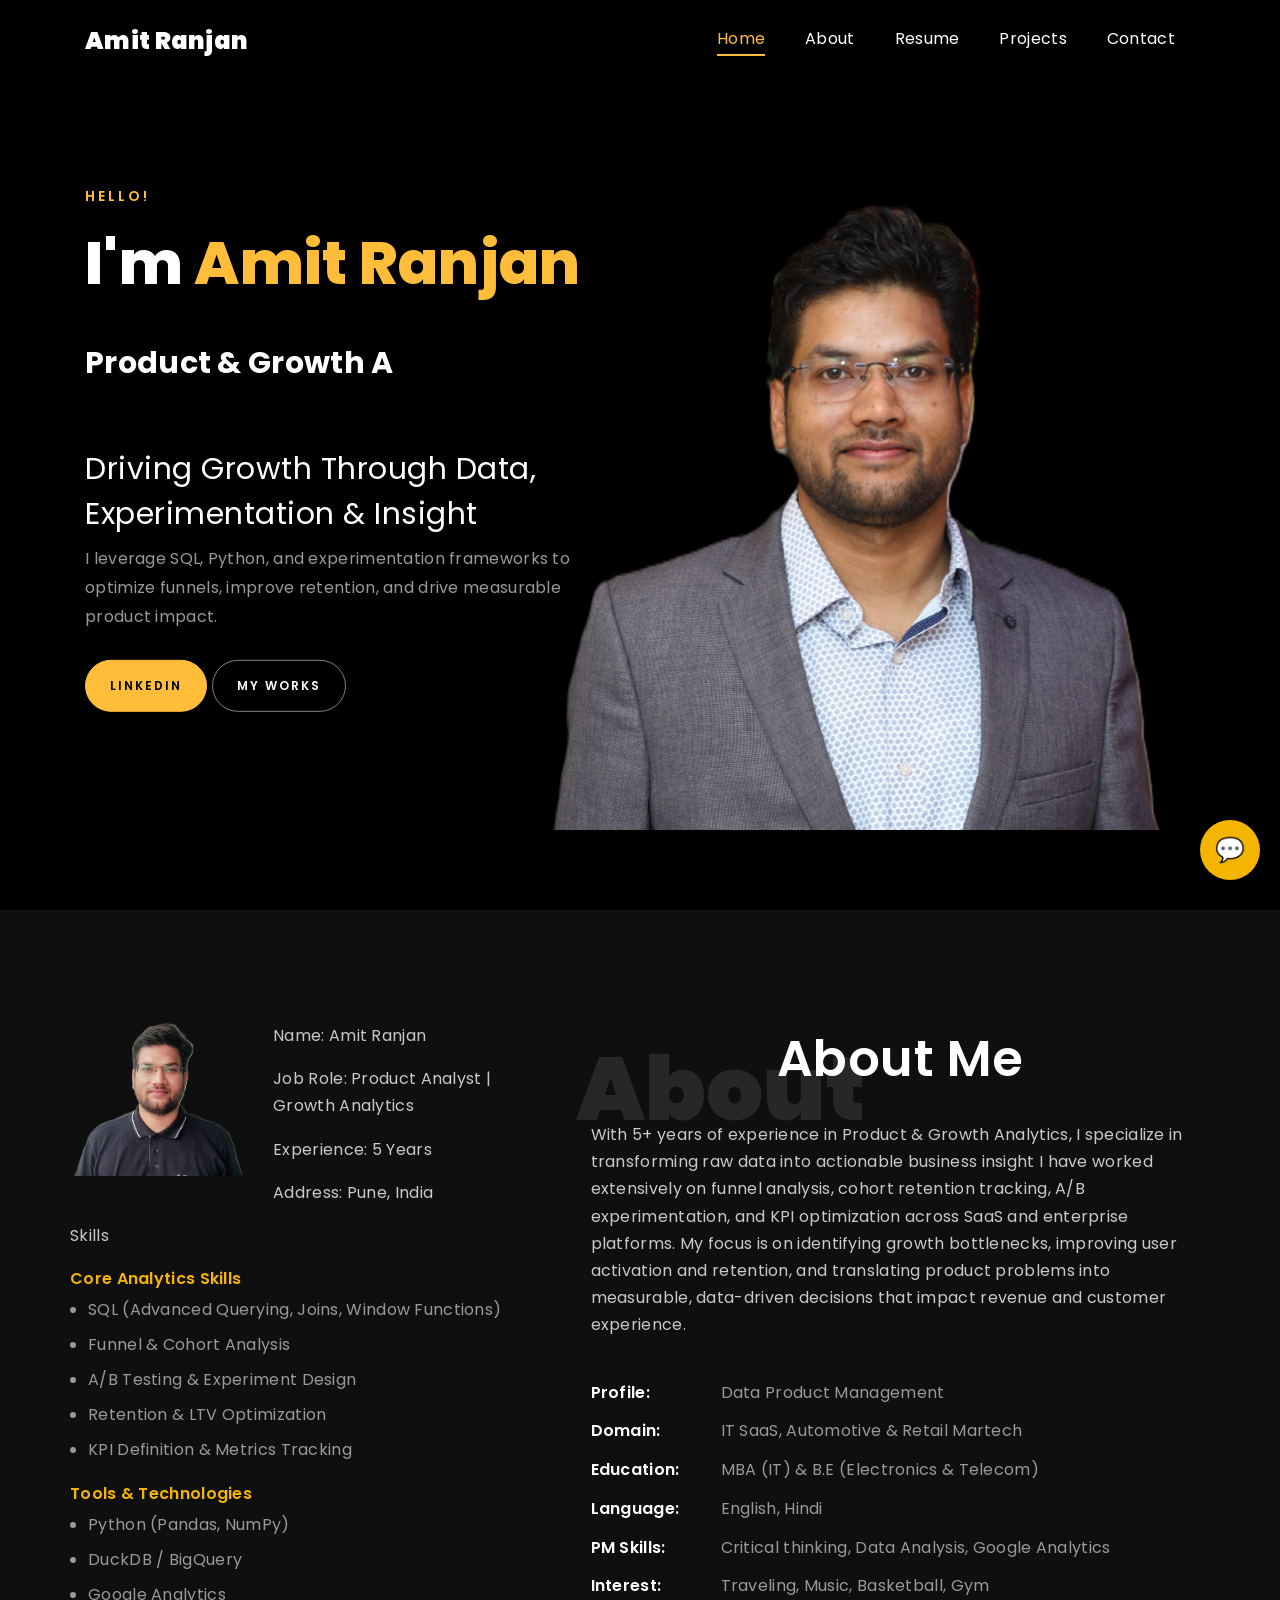
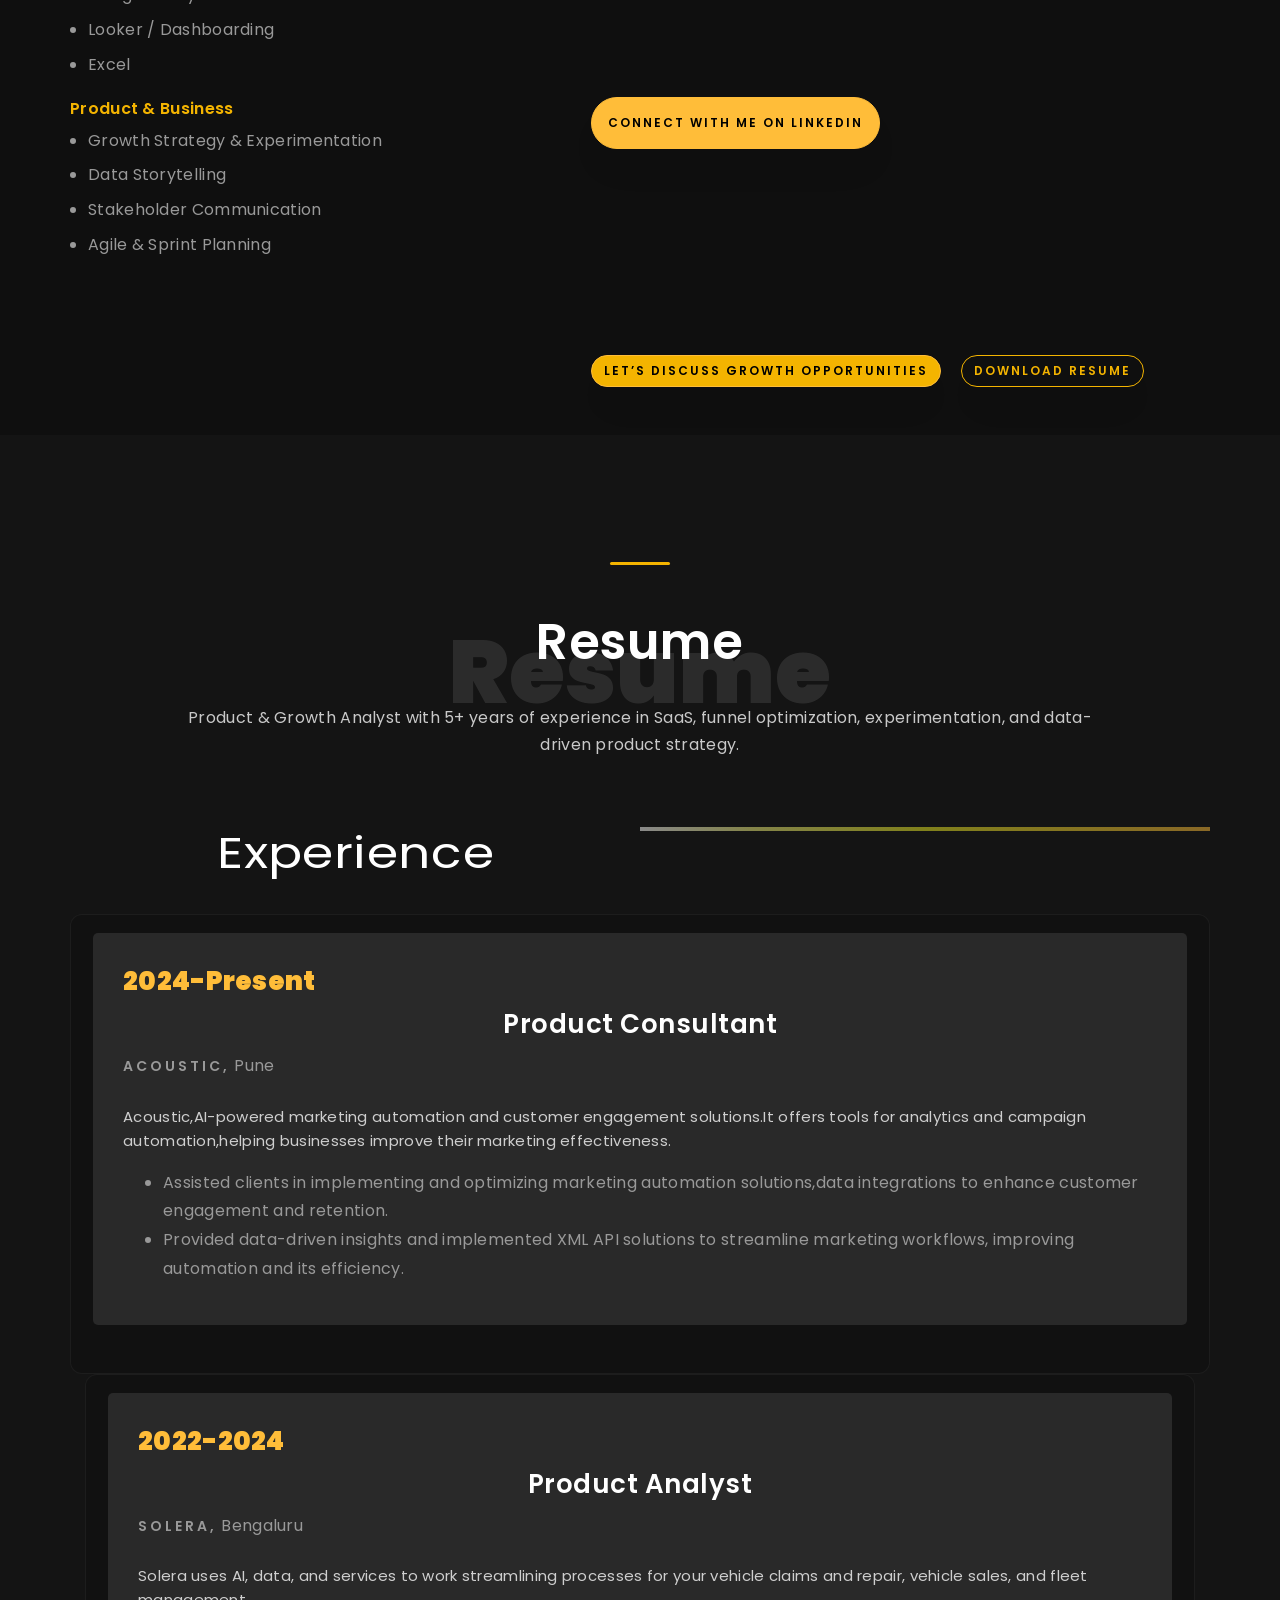
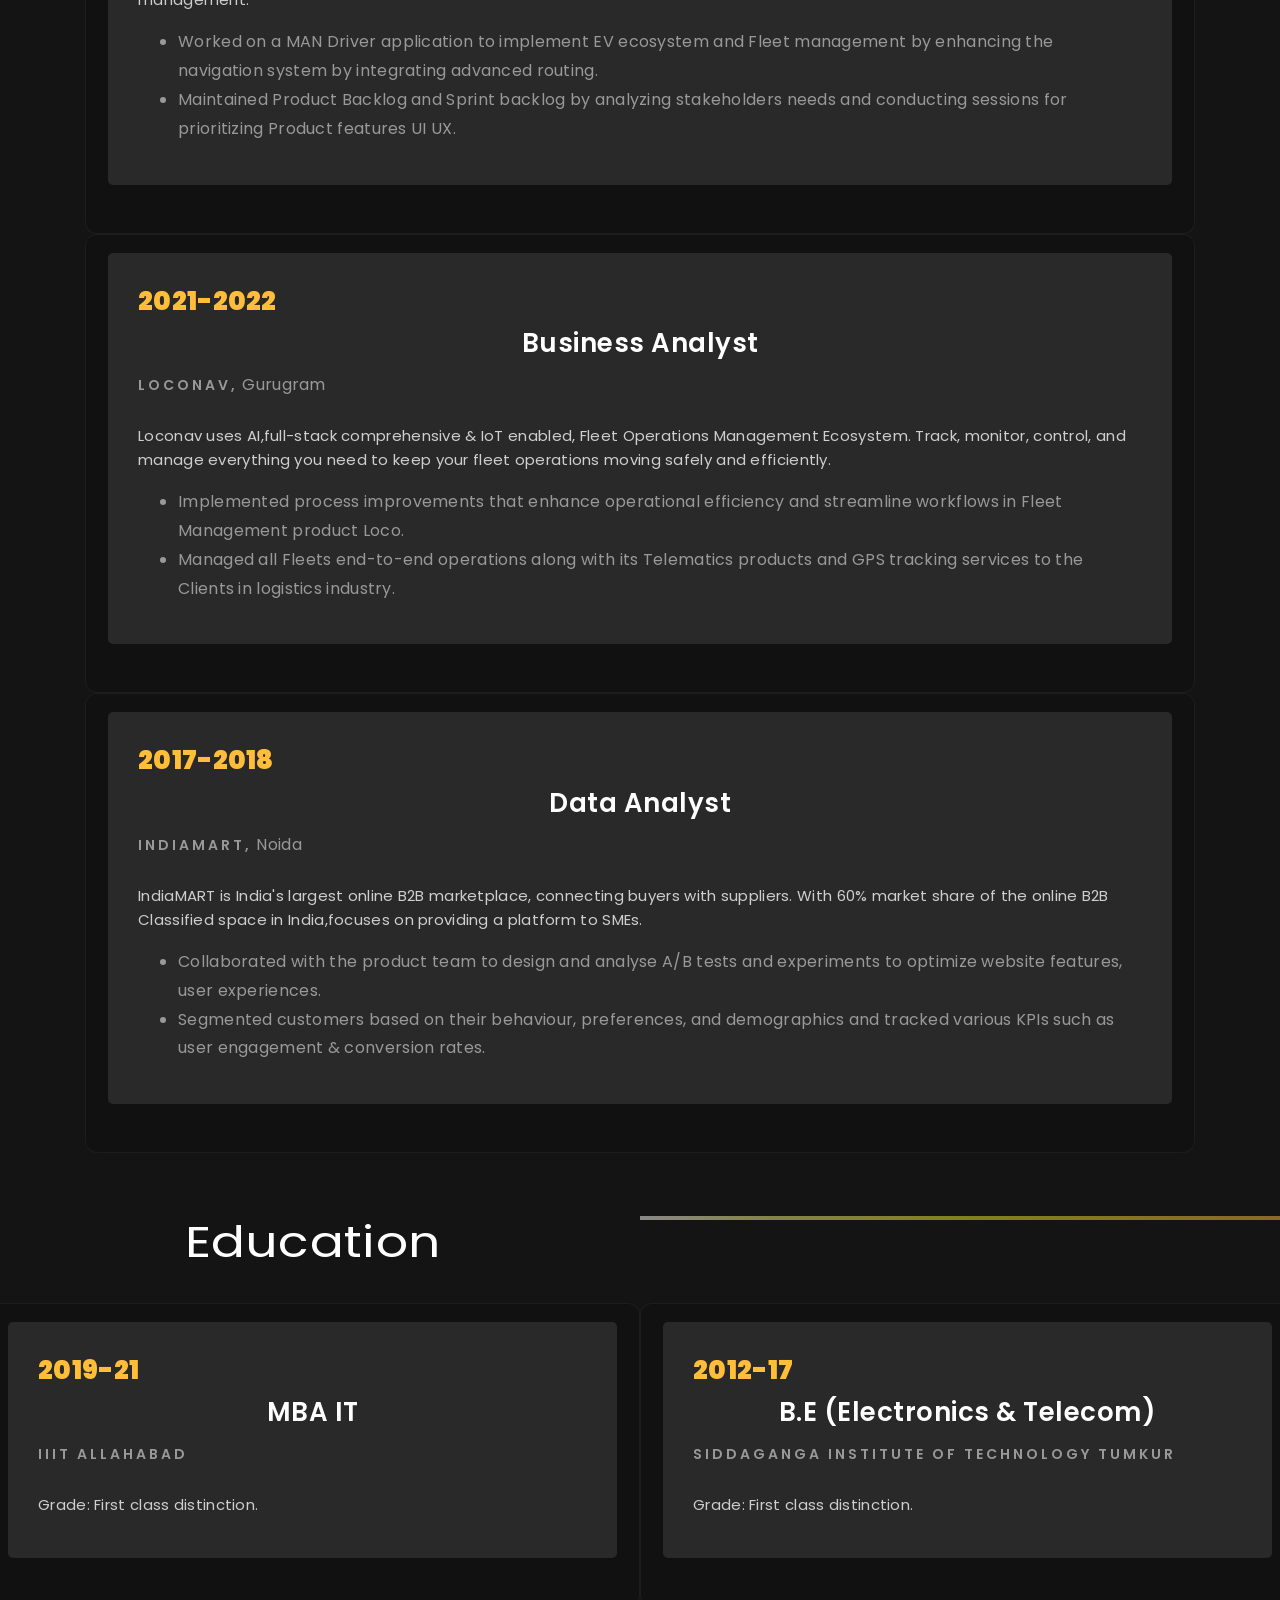
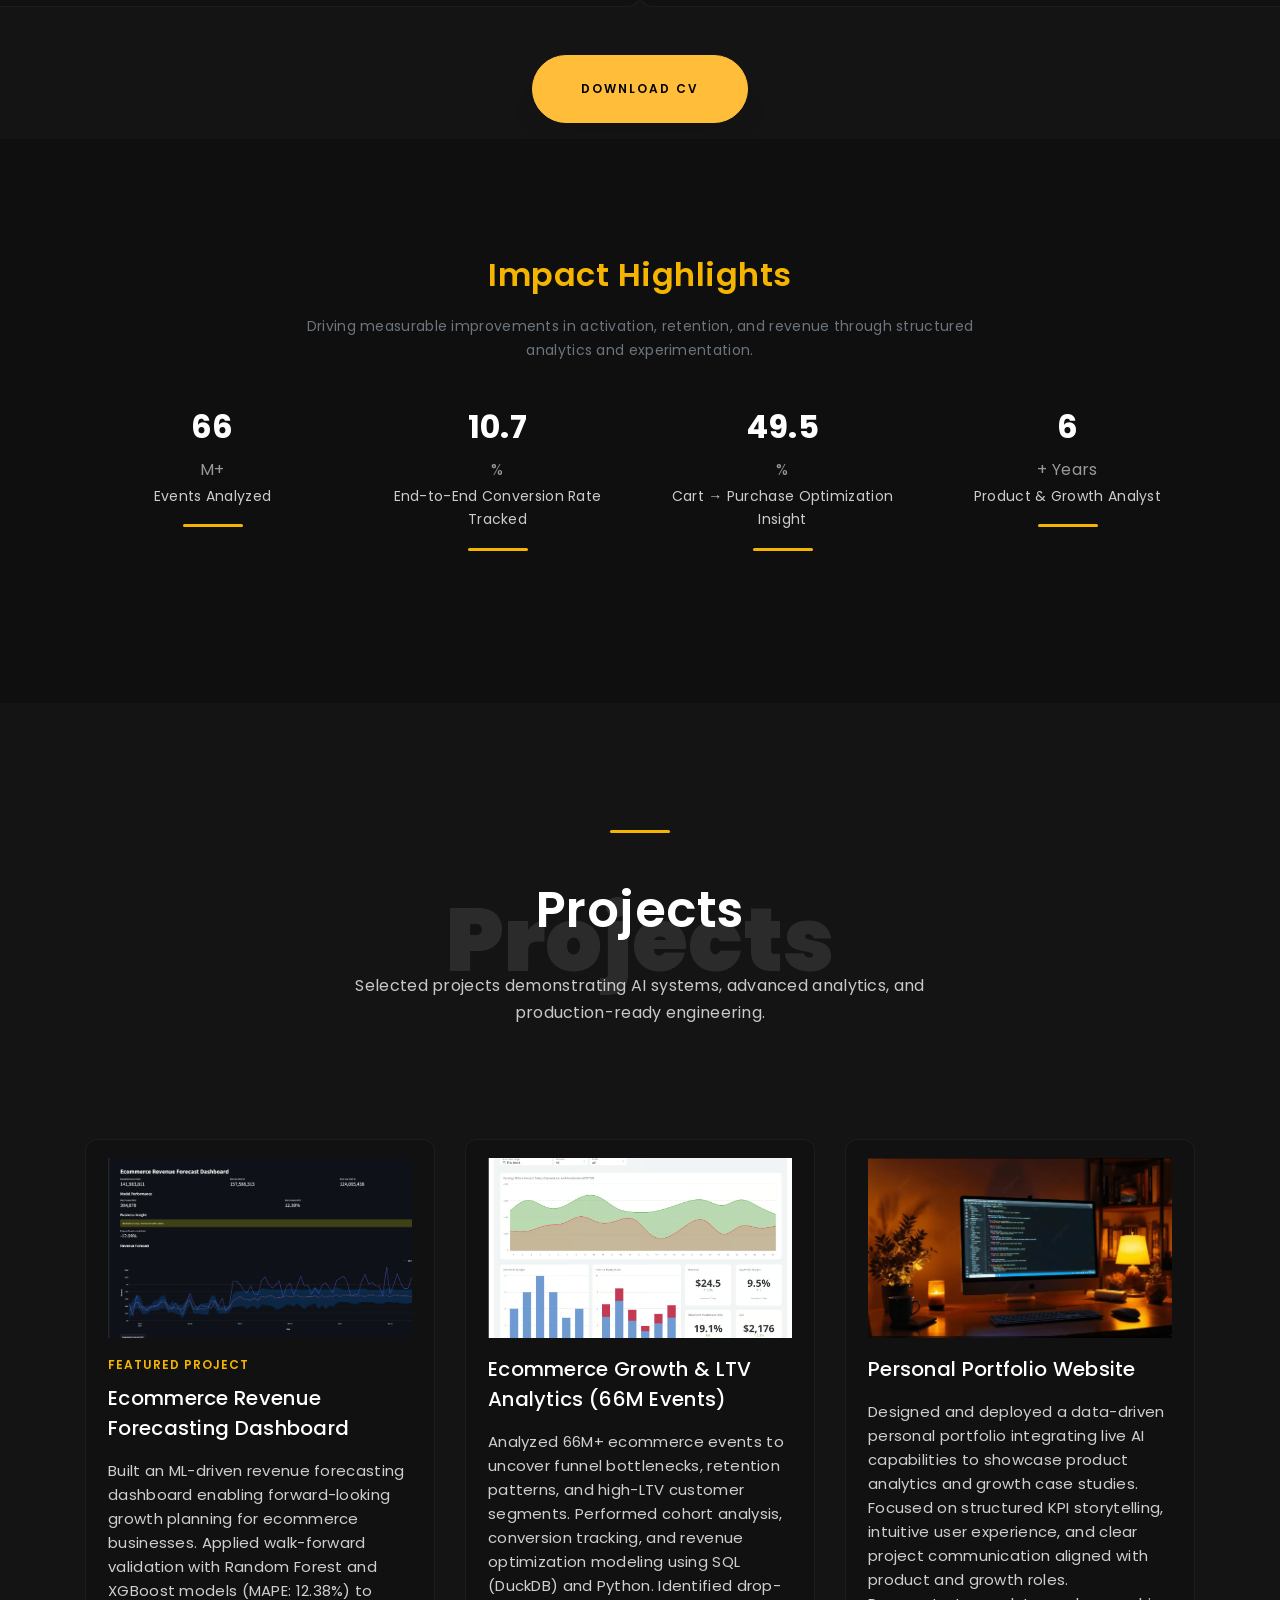
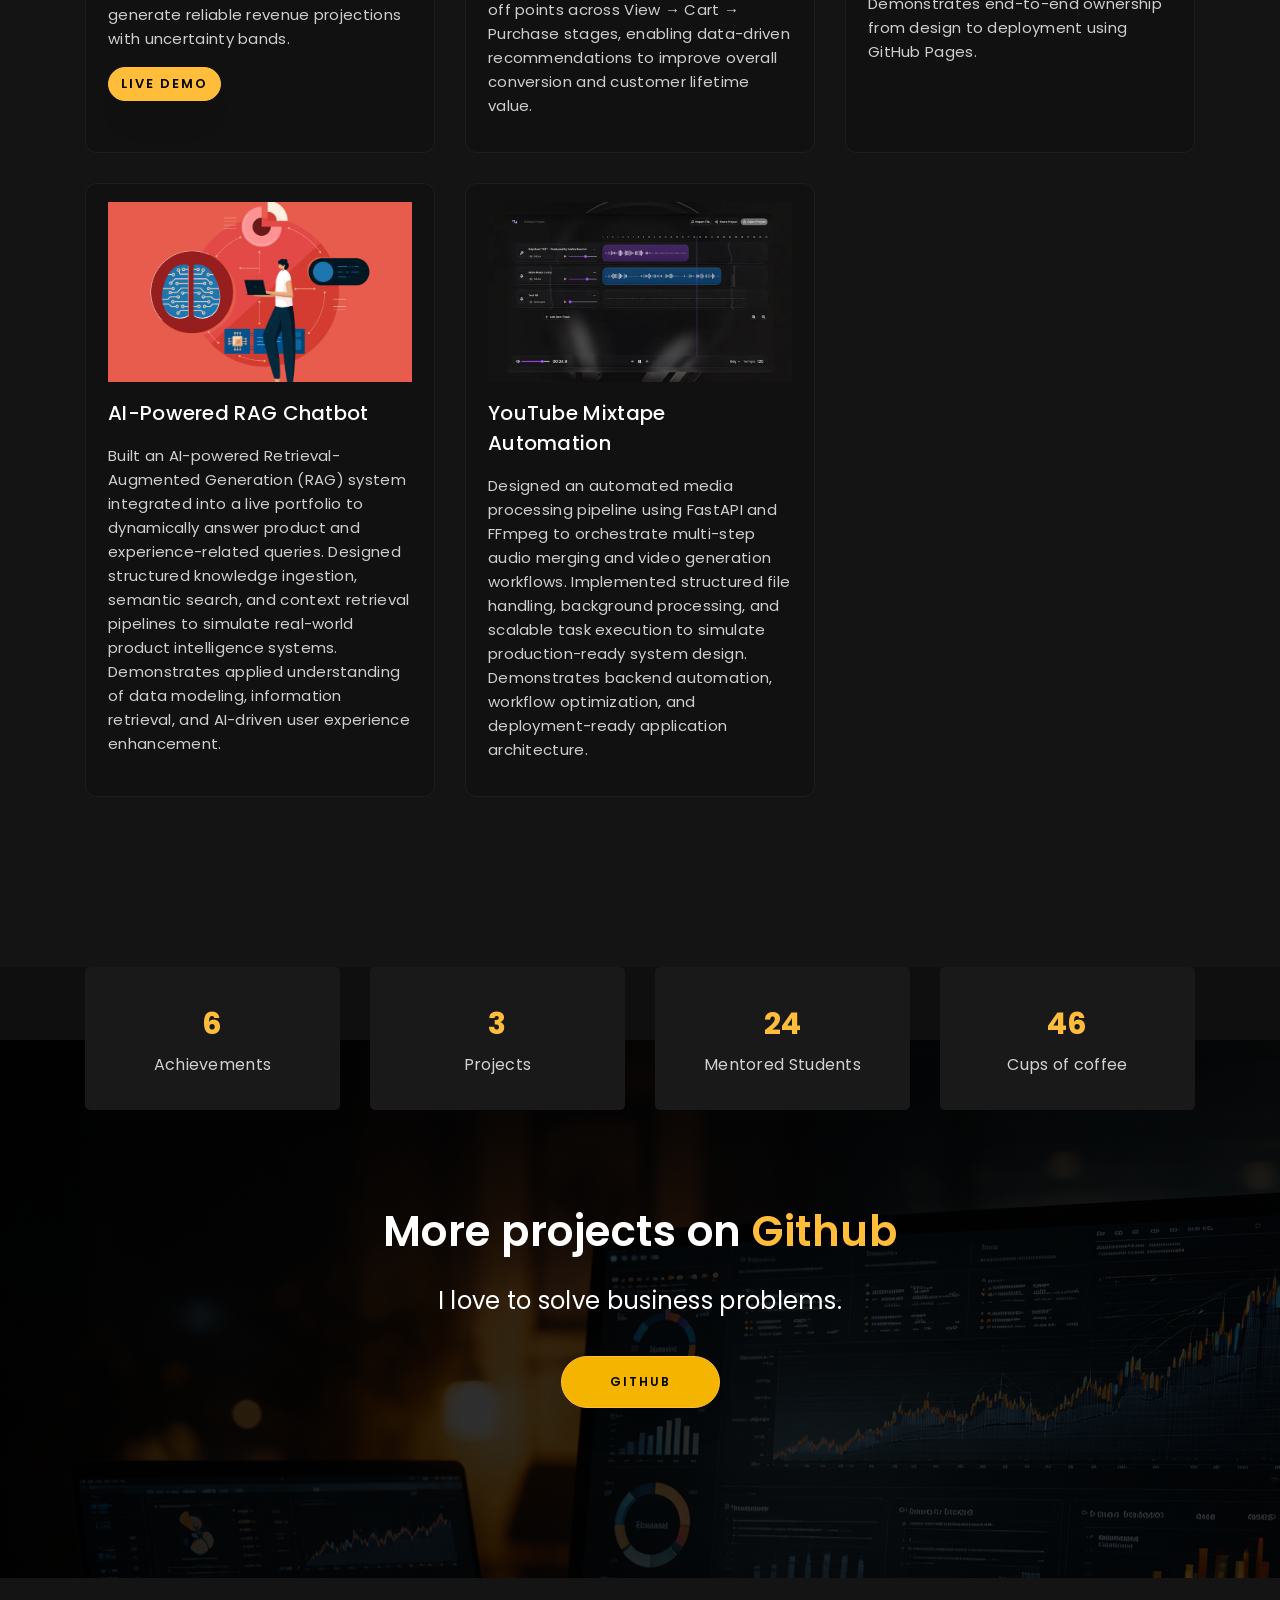
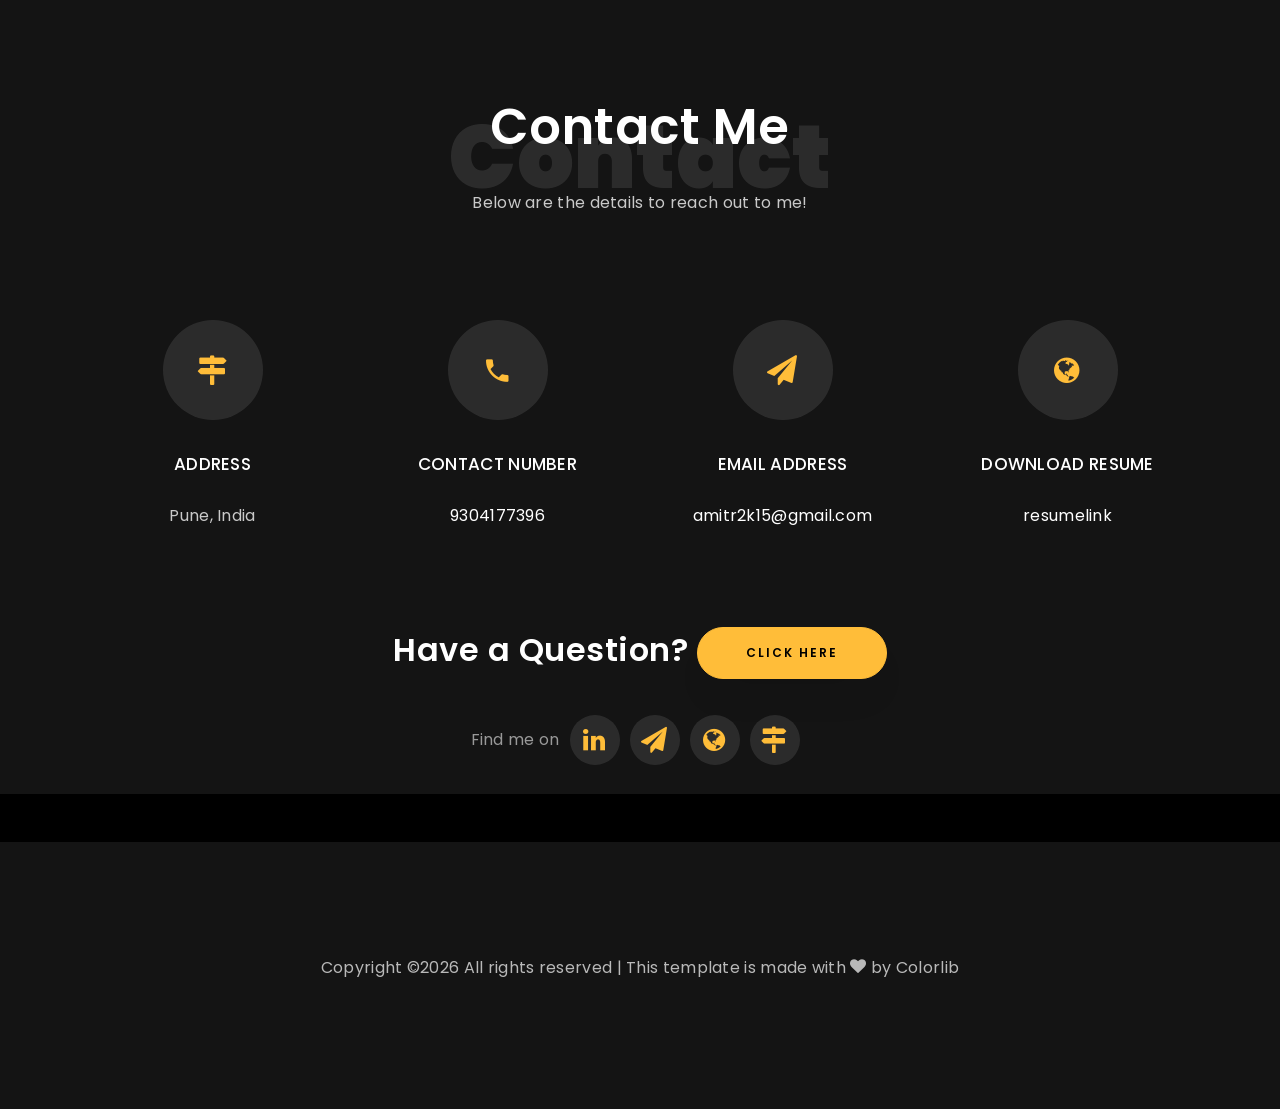
==== commit a4e3c5ae: "updated CV" ====
--- a/index.html
+++ b/index.html
@@ -454,7 +454,7 @@
 
     		<div class="row justify-content-center mt-5">
     			<div class="col-md-6 text-center ftco-animate">
-    				<p><a href="https://drive.google.com/file/d/1G89qlvnezkSDI4OOdaeOlLHREACm2Dat/view?usp=sharing" class="btn btn-primary py-4 px-5">Download CV</a></p>
+    				<p><a href="https://drive.google.com/file/d/1_5BKJ3iP6XTJWyXOpWBhDGt_jhYhYXKq/view?usp=sharing" class="btn btn-primary py-4 px-5">Download CV</a></p>
     			</div>
     		</div>
     	</div>
@@ -728,7 +728,7 @@
           			<span class="icon-globe"></span>
           		</div>
           		<h3 class="mb-4">Download Resume</h3>
-	            <p><a href="https://drive.google.com/file/d/1G89qlvnezkSDI4OOdaeOlLHREACm2Dat/view?usp=sharing">resumelink</a></p>
+	            <p><a href="https://drive.google.com/file/d/1_5BKJ3iP6XTJWyXOpWBhDGt_jhYhYXKq/view?usp=sharing">resumelink</a></p>
 	          </div>
           </div>
 
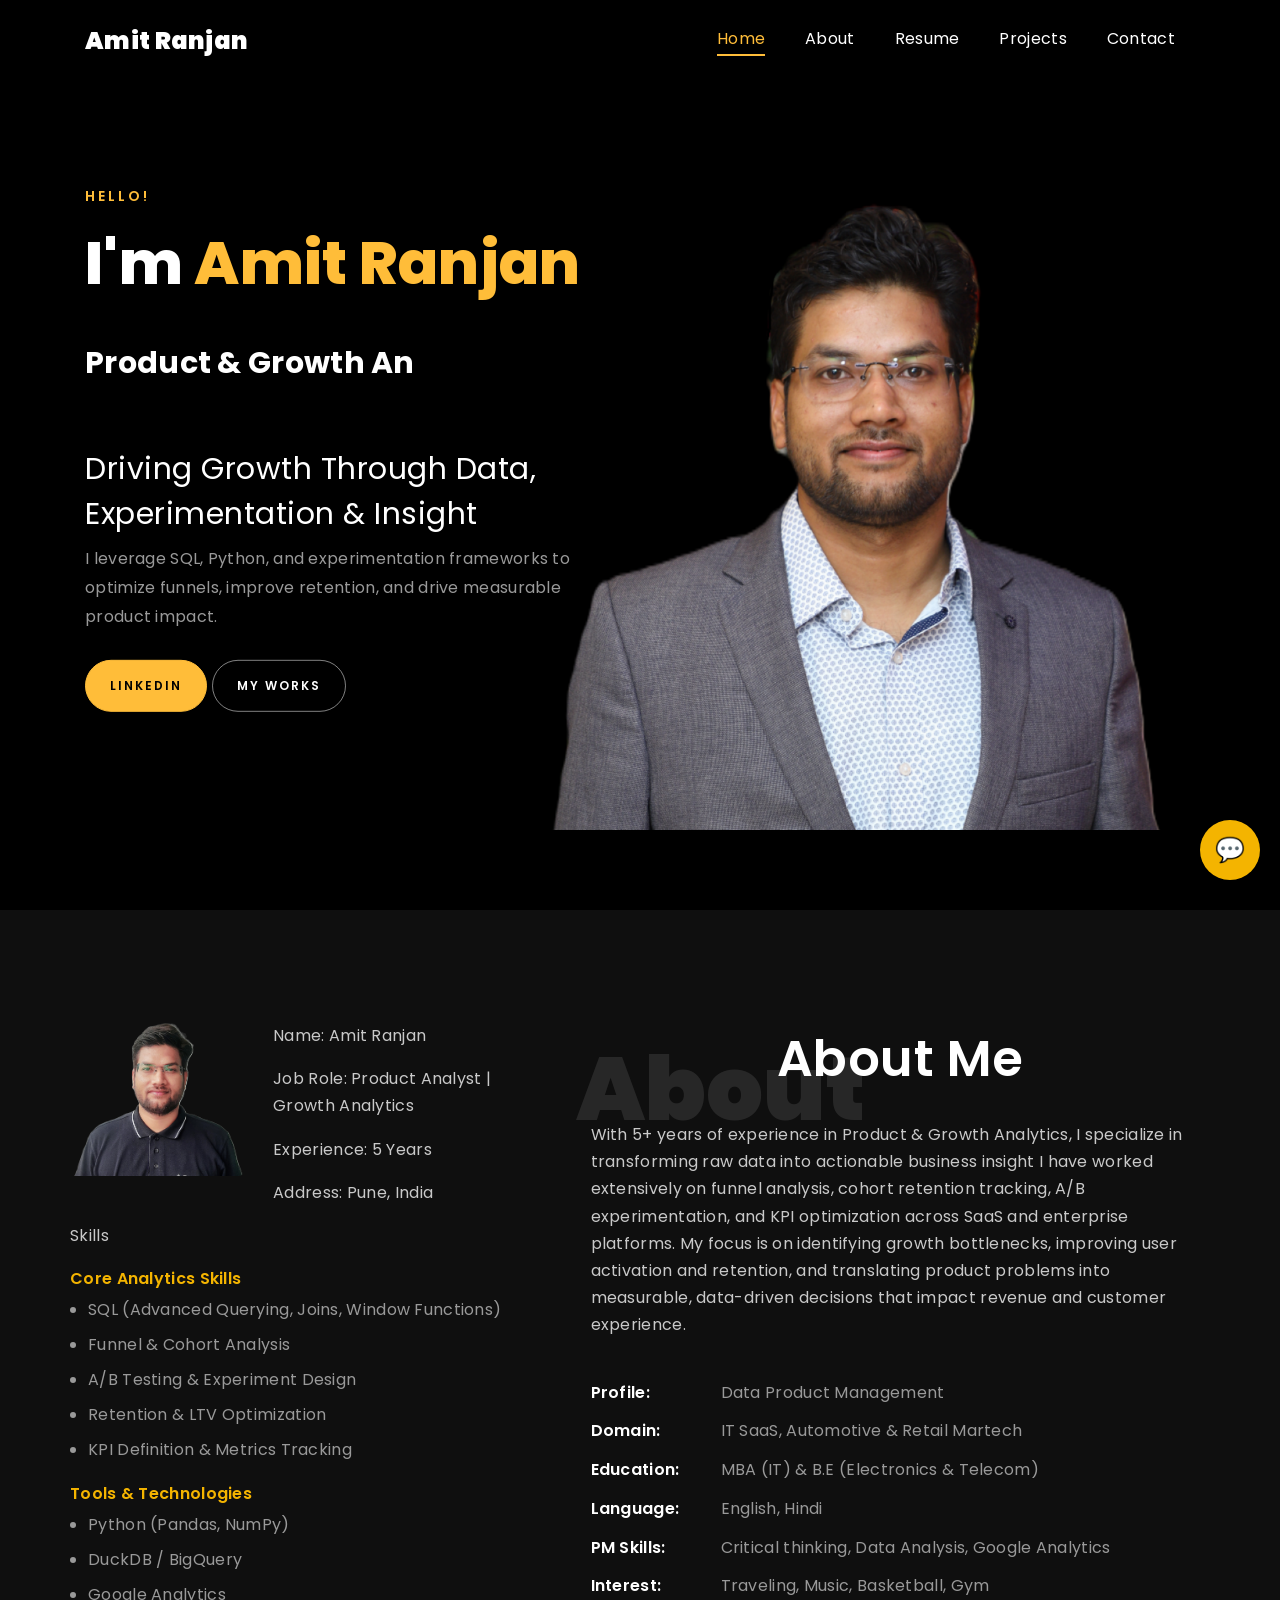
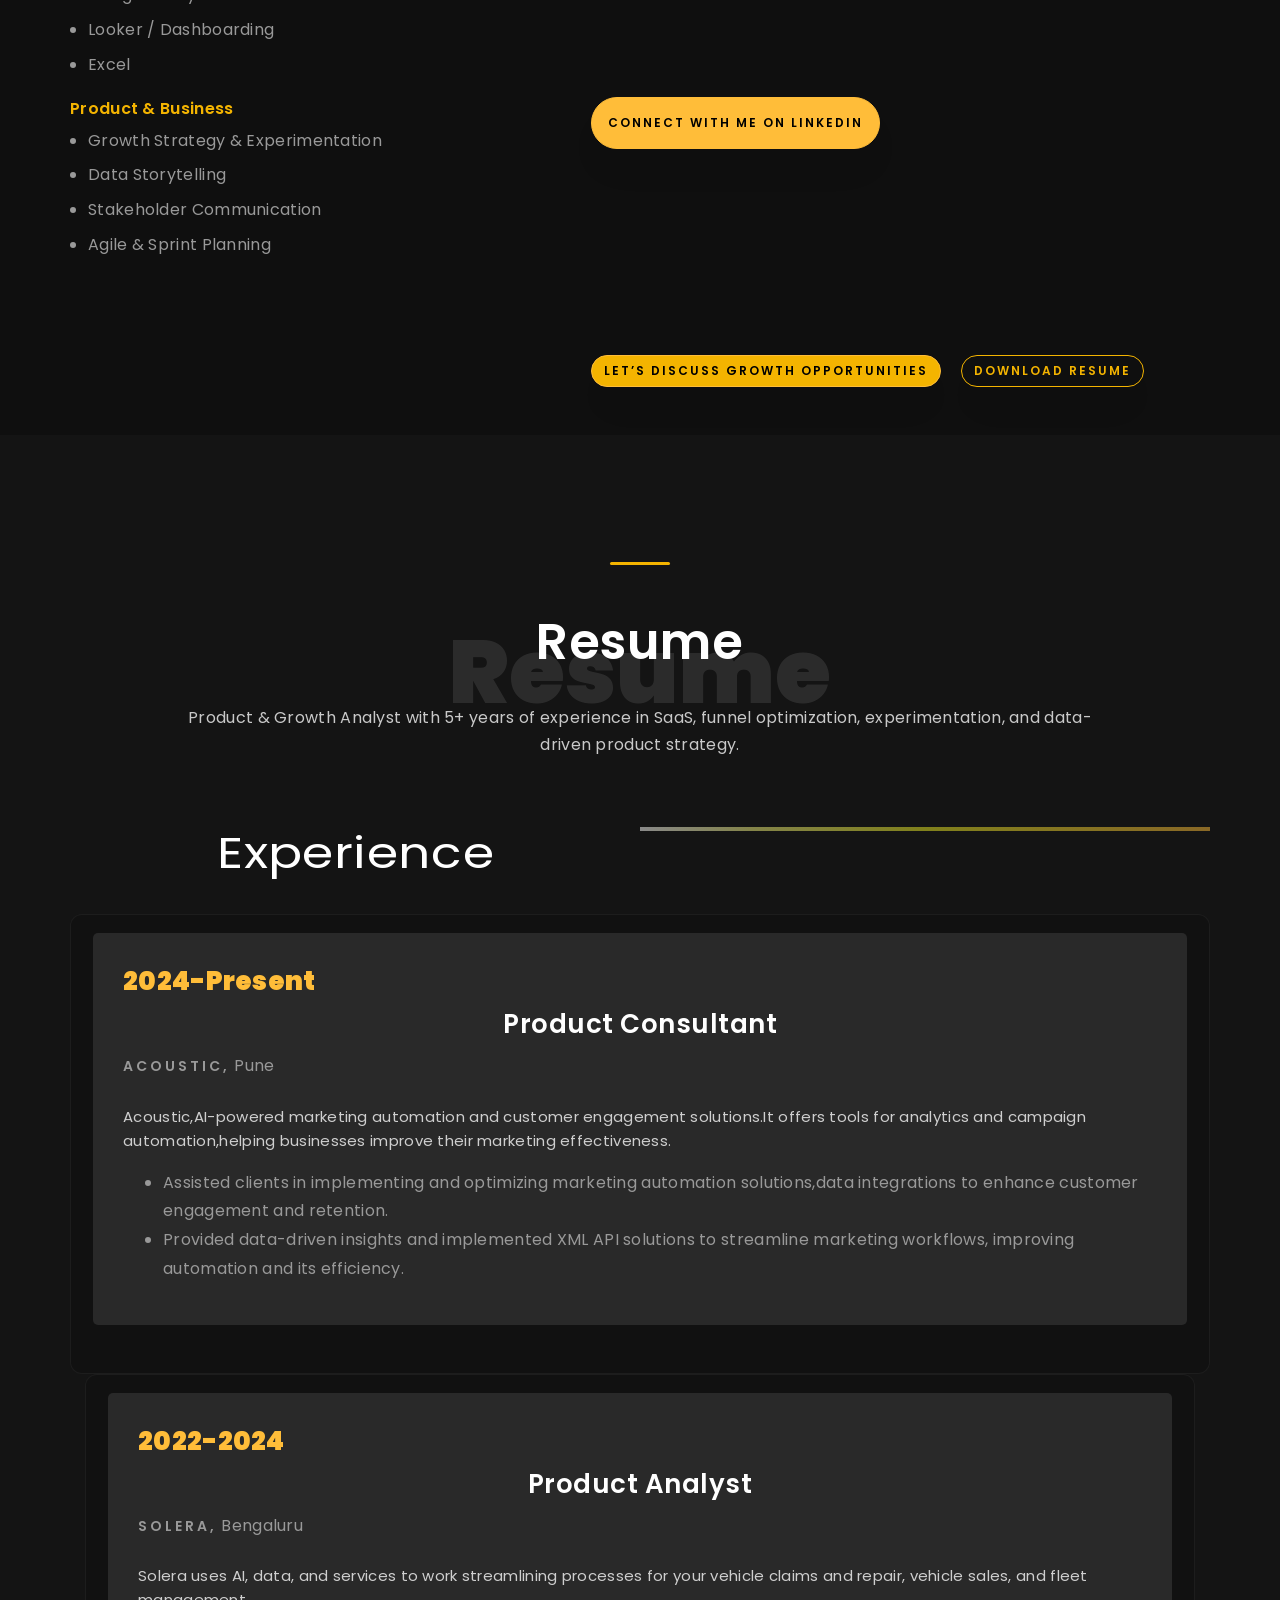
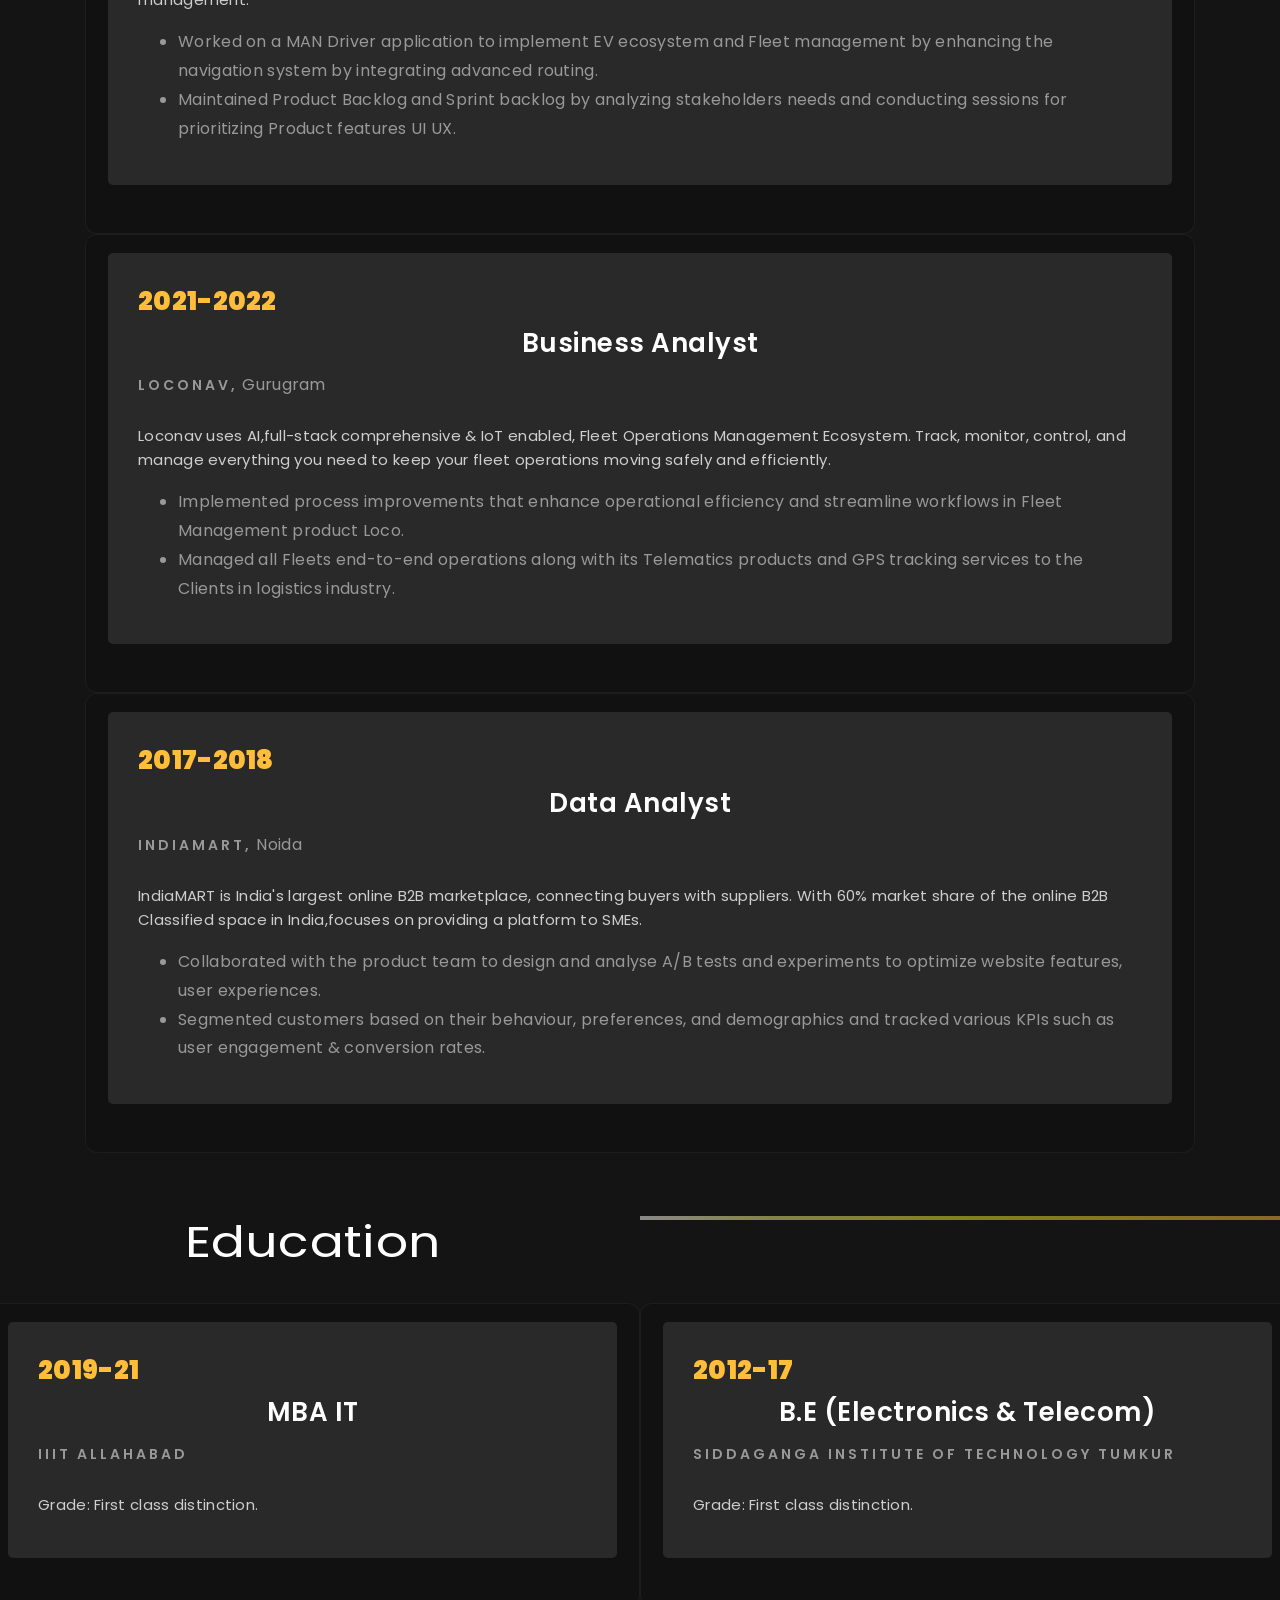
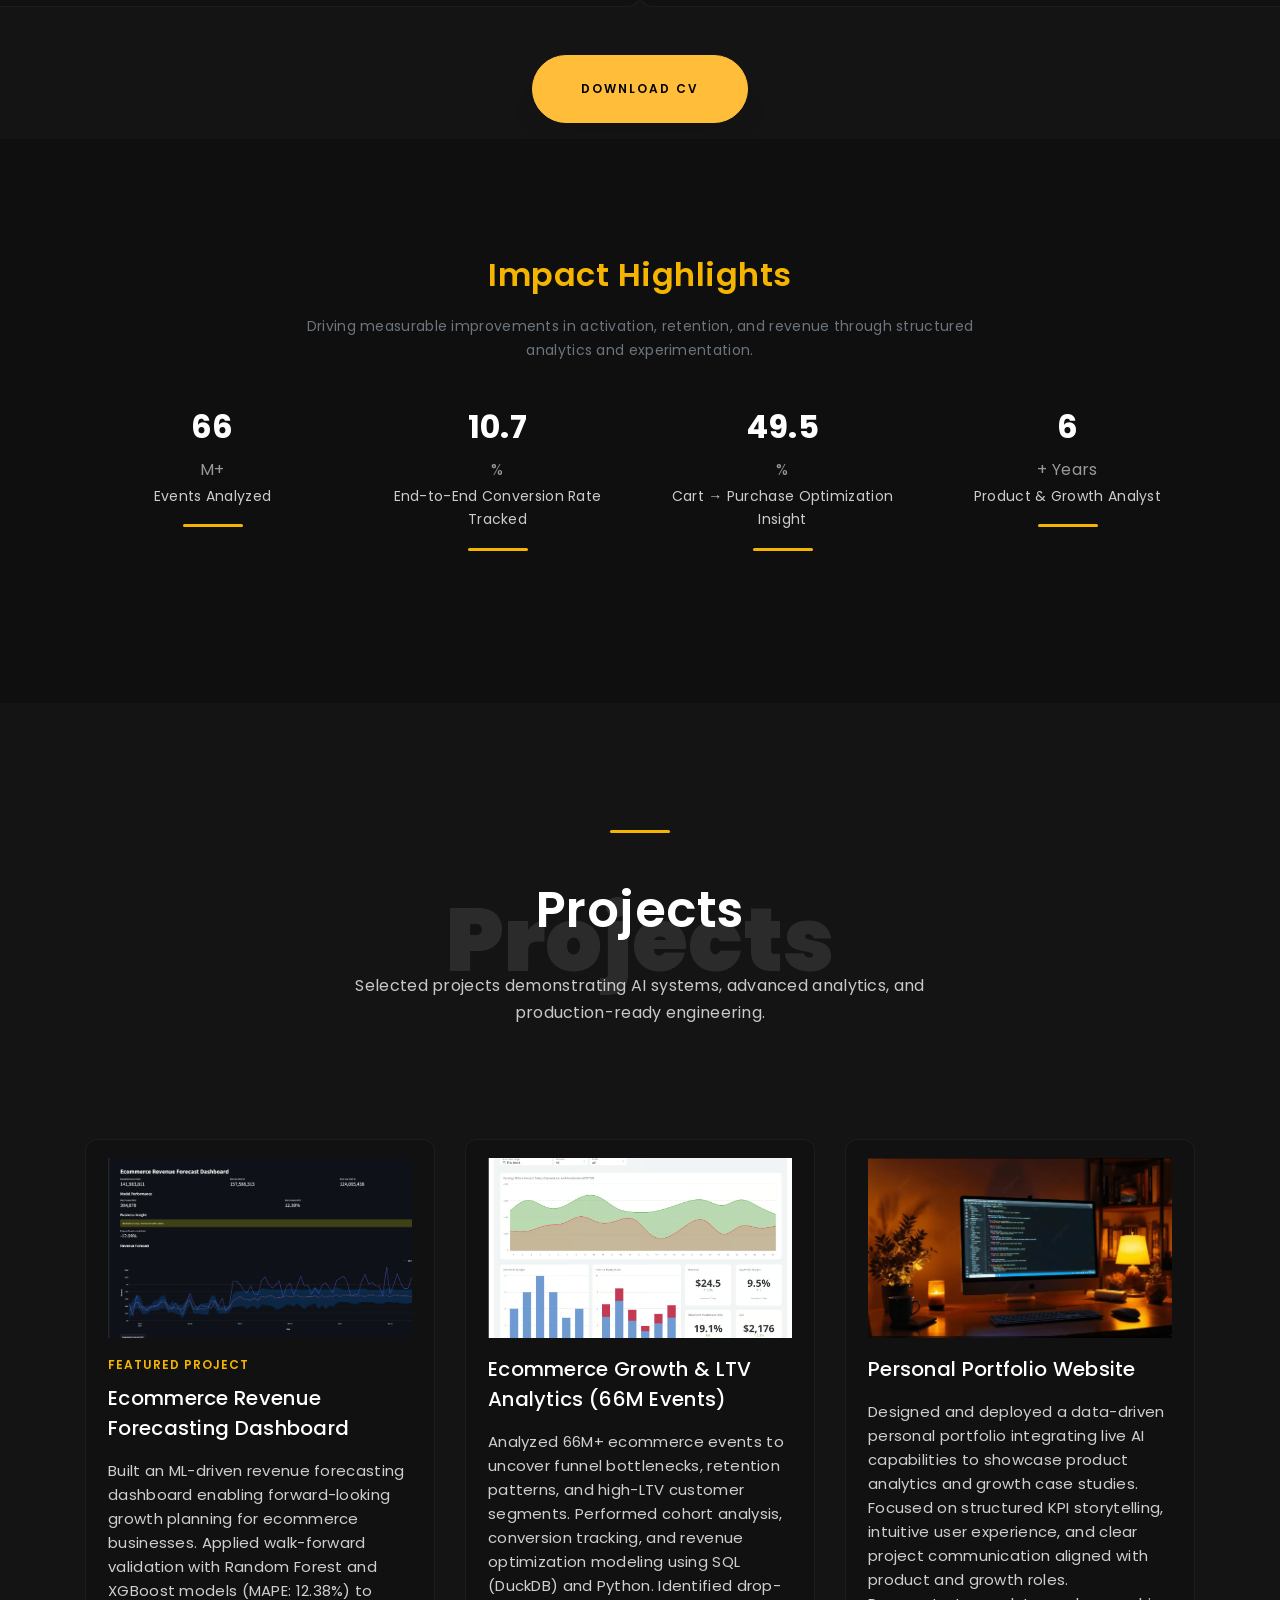
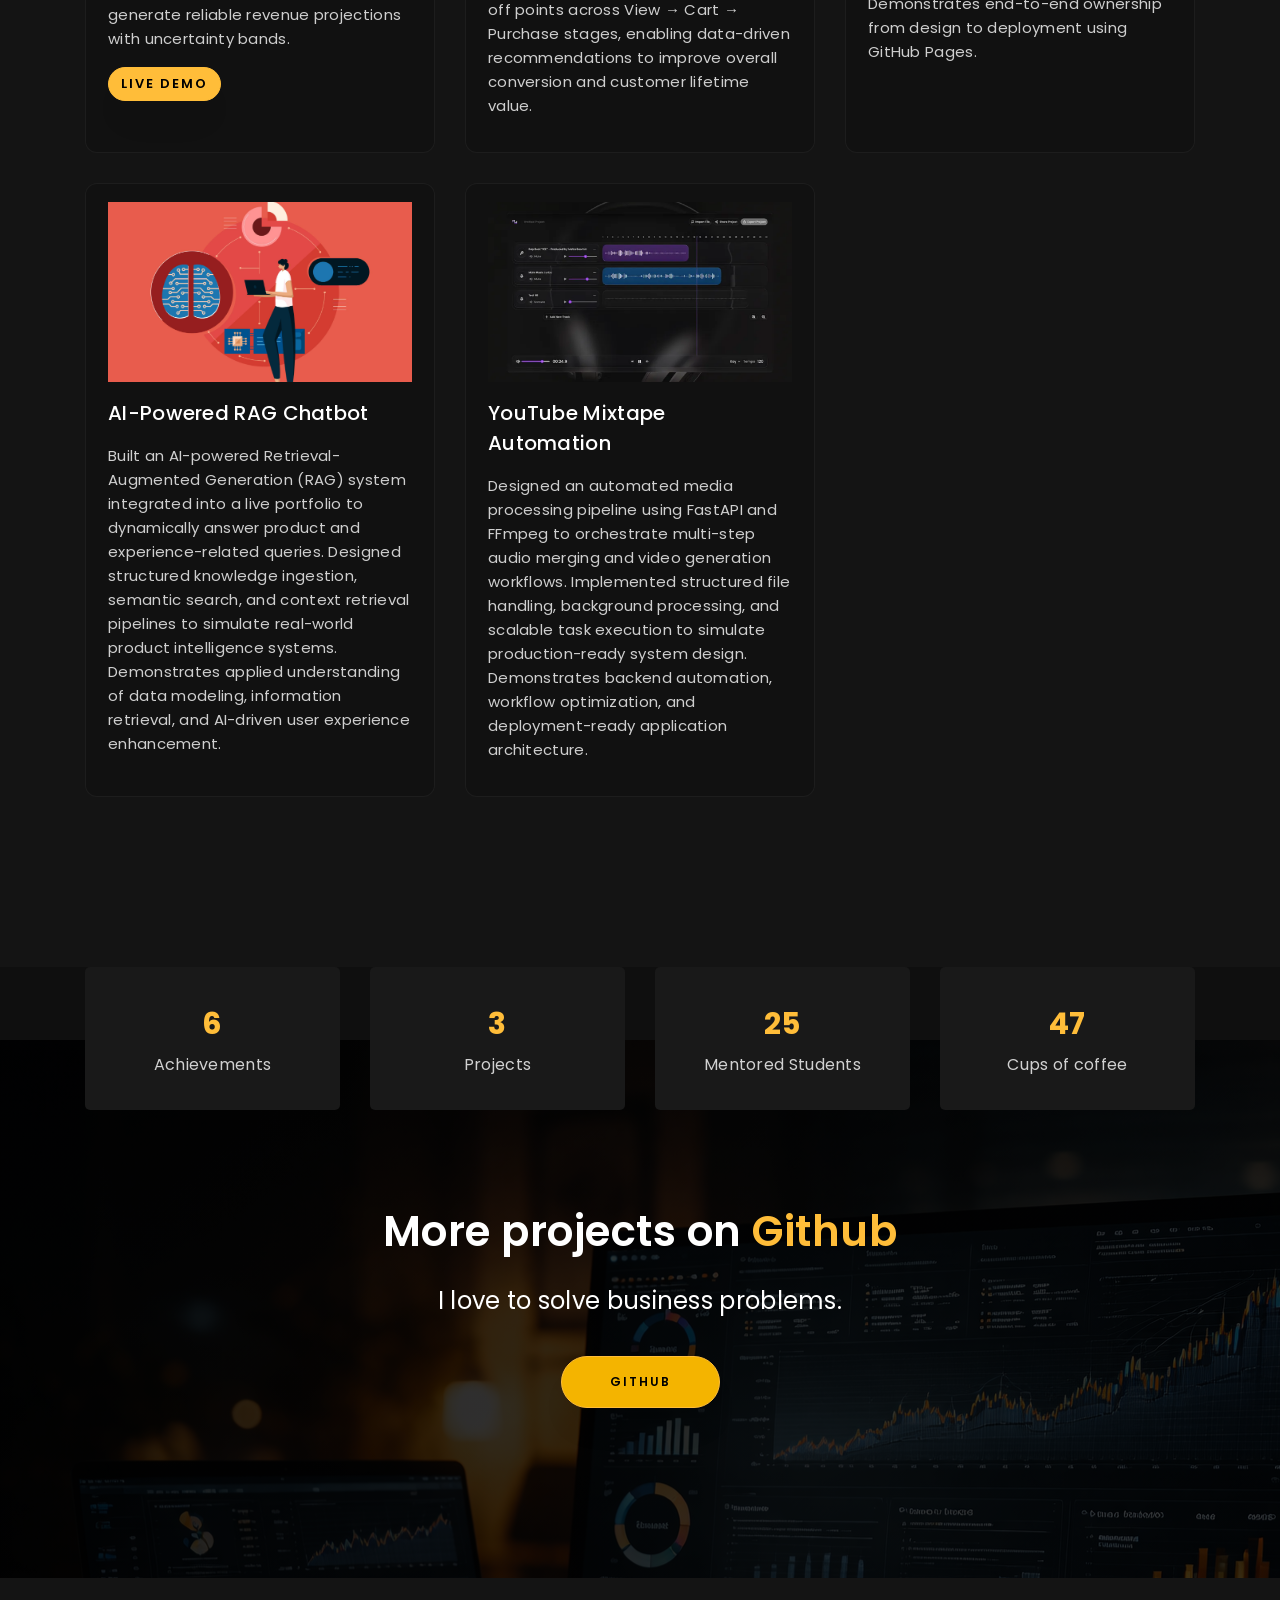
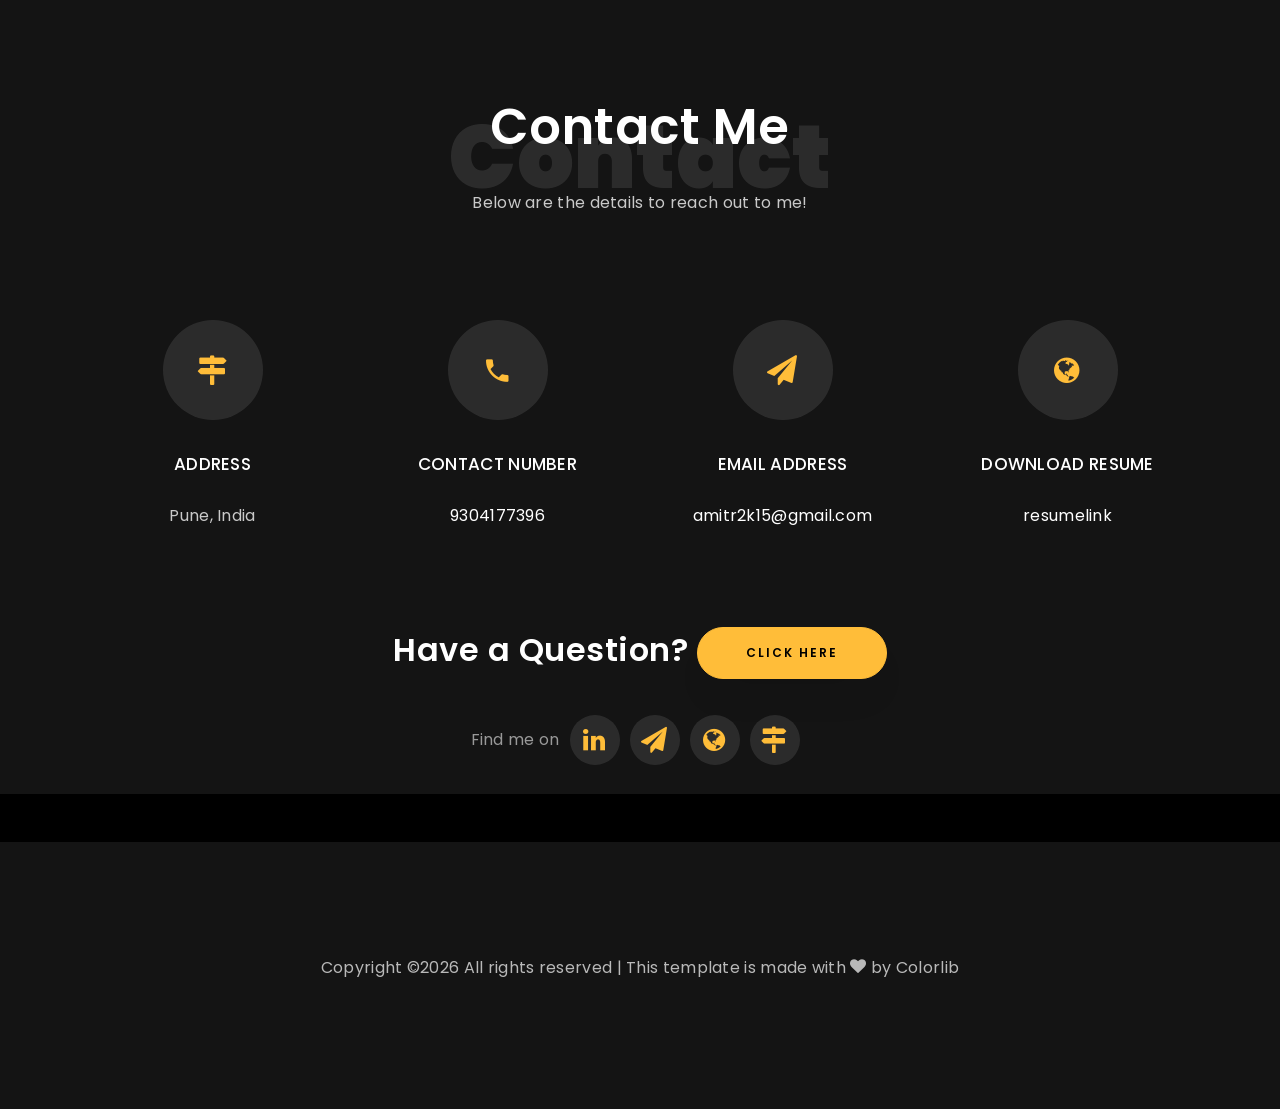
==== commit 2656714b: "updated link" ====
--- a/index.html
+++ b/index.html
@@ -311,7 +311,7 @@
                                 <a href="#contact-section" class="btn btn-primary mr-3">
                                  Let’s Discuss Growth Opportunities
                                 </a>
-                                <a href="https://drive.google.com/file/d/1G89qlvnezkSDI4OOdaeOlLHREACm2Dat/view?usp=sharing" class="btn btn-outline-light" download>
+                                <a href="https://drive.google.com/file/d/1_5BKJ3iP6XTJWyXOpWBhDGt_jhYhYXKq/view?usp=sharing" class="btn btn-outline-light" download>
                                   Download Resume
                                 </a>
                                 </div>
